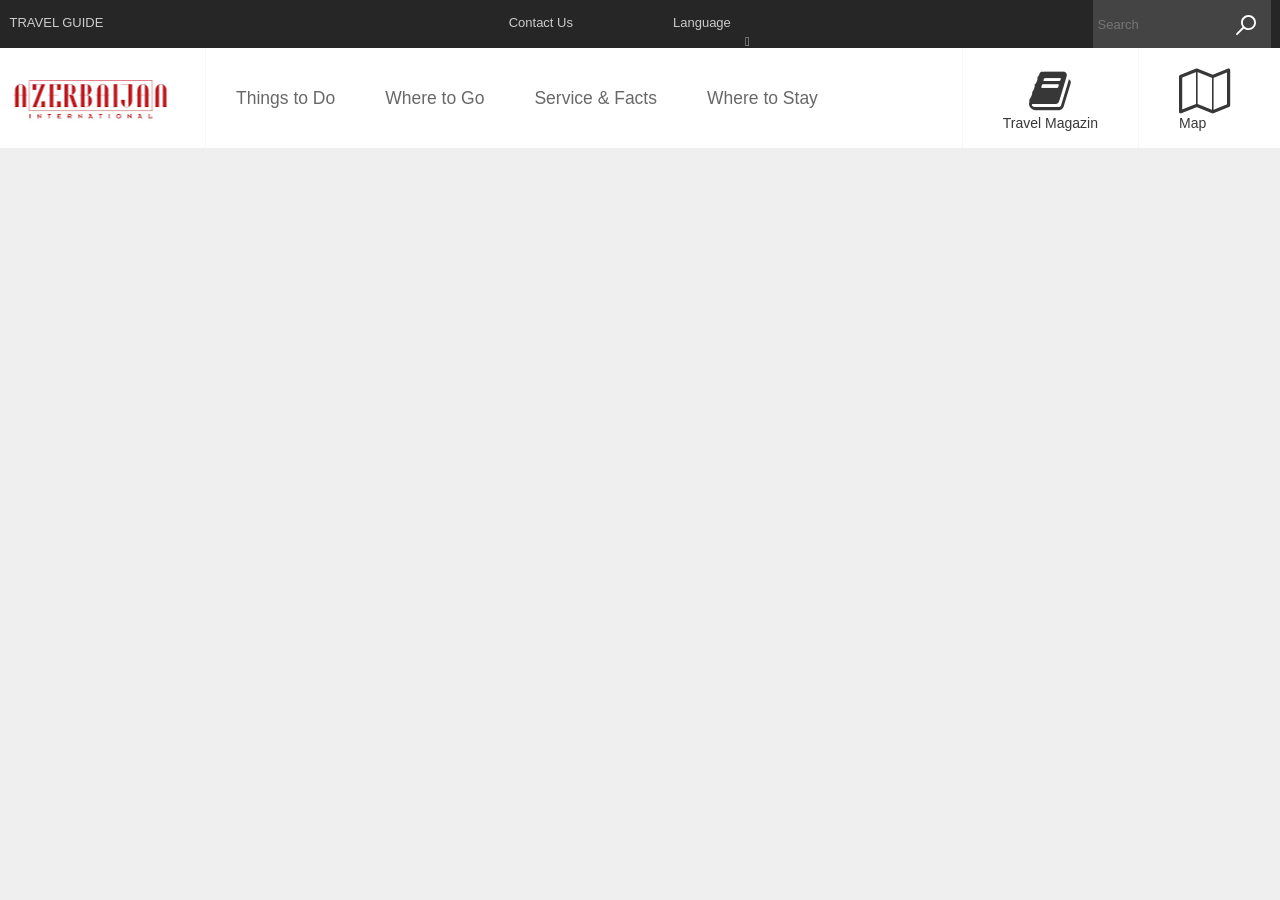
==== den.html @ 55cf8bb5 "first commit" ====
<!DOCTYPE html>
<html>

<head>
    <meta name="viewport" content="width=device-width, initial-scale=1.0">
    <link rel="stylesheet" type="text/css" href="headercss/bootstrap.css">
    <link rel="stylesheet" type="text/css" href="headercss/style.css">
    <link rel="stylesheet" type="text/css" href="headercss/css/font-awesome.css">
    <link rel="stylesheet" href="https://i.icomoon.io/public/temp/38478d7b65/UntitledProject/style.css">

    <link href="https://fonts.googleapis.com/css?family=Open+Sans:300" rel="stylesheet">

    <title></title>
</head>

<body>
    <section id="inner">
        <section class="main ">
            <!--Nav for Mobile-->
            <div class="navUpRes">
                <div class="menuButton">
                    <a class="menuRes" href="">Menu</a>

                    <div class="j"></div>
                    <!--<div class="l"></div>-->
                    <div class="logoR">

                    </div>


                </div>
            </div>
            <div class="navBarLeft">
                <a class="flagg" href=""><img class="flag" src="http://www.austria.info/bundles/websitesaustriainfo/img/flag/UK.gif" alt="lang"> Language
                </a>
                <span class="setting"></span>
                <ul>
                    <li><a href="">Home</a></li>
                    <li><a href="">Things to Do</a></li>
                    <li><a href="">Where to Go</a></li>
                    <li><a href="">Service & Facts</a></li>
                    <li><a href="">Where to Stay</a></li>
                </ul>
                <ul class="travelMap">
                    <li><a href="">Travel Magazine</a>
                        <span><i class="fa fa-book" aria-hidden="true"></i></span>
                    </li>
                    <li><a href="">Map</a>
                        <span><i class="fa fa-map-o" aria-hidden="true"></i></i></span>
                    </li>



                </ul>
                <ul>
                    <li><a href="">Contact Us</a></li>
                </ul>
                <div class="resSearch">
                    <span><img src="img/magnifier.svg" alt=""></span>
                </div>
            </div>
            <!--End-->
            <div class="navUpper">
                <div class="navInnerUp">
                    <div class="flex">
                        <span>TRAVEL GUIDE</span>
                        <ul class="flex guideLi">
                            <li><a href="">Contact Us</a></li>
                            <li>
                                <a href=""><img src="http://www.austria.info/bundles/websitesaustriainfo/img/flag/UK.gif" alt=""></a>
                            </li>
                            <li><a class="languageOpener" href="#">Language</a><span class="icon-ctrl"></span></li>
                        </ul>
                        <div class="navUpperSearch">
                            <form>
                                <input class="upperSearch" type="" name="" value="" placeholder="Search">
                                <span><img src="img/magnifier.svg" alt=""></span>

                                <a href="" class="searchButton">
                                    <p>Search</p>
                                </a>
                            </form>
                        </div>
                    </div>

                </div>
            </div>
            <div class="languageSection">
                <div class=" wrap ">
                    <span>Choose your Language</span>
                    <div class="flex">
                        <div class="col-md-3">
                            <ul>
                                <li>
                                    <a href="#">Türkçe</a>
                                </li>
                                <li>
                                    <a href="#">Pусский</a>
                                </li>
                                <li>
                                    <a href="#">English</a>
                                </li>
                                <li>
                                    <a href="#">Georgian</a>
                                </li>

                            </ul>
                        </div>

                        <div class="col-md-3">
                            <ul>
                                <li>
                                    <a href="#">Türkçe</a>
                                </li>
                                <li>
                                    <a href="#">Pусский</a>
                                </li>
                                <li>
                                    <a href="#">English</a>
                                </li>
                                <li>
                                    <a href="#">Georgian</a>
                                </li>

                            </ul>
                        </div>

                        <div class="col-md-3">
                            <ul>
                                <li>
                                    <a href="#">Türkçe</a>
                                </li>
                                <li>
                                    <a href="#">Pусский</a>
                                </li>
                                <li>
                                    <a href="#">English</a>
                                </li>
                                <li>
                                    <a href="#">Georgian</a>
                                </li>

                            </ul>
                        </div>
                        <div class="col-md-3">
                            <ul>
                                <li>
                                    <a href="#">Türkçe</a>
                                </li>
                                <li>
                                    <a href="#">Pусский</a>
                                </li>
                                <li>
                                    <a href="#">English</a>
                                </li>
                                <li>
                                    <a href="#">Georgian</a>
                                </li>

                            </ul>
                        </div>

                    </div>

                </div>
            </div>
            <div class="nav">
                <div class="navInner ">
                    <div class="flex">
                        <div class="logo"></div>
                        <div class="navRight">
                            <ul class="flex navLi">
                                <li class="dot" data-ng-value="1"><a href="#">Things to Do</a></li>
                                <li class="dot" data-ng-value="2"><a href="#">Where to Go</a></li>
                                <li class="dot" data-ng-value="3"><a href="#">Service & Facts</a></li>
                                <li class="dot" data-ng-value="4"><a href="#">Where to Stay</a></li>
                            </ul>
                            <div class="redLine"></div>
                        </div>
                        <div class="navMap">
                            <ul class="flex navL">
                                <li><a href=""><i class="fa fa-book" aria-hidden="true"></i>
                                    <span>Travel Magazin</span></a>
                                </li>
                                <li><a href=""><i class="fa fa-map-o" aria-hidden="true"></i>
                                <span>Map</span></a>


                                </li>
                            </ul>
                        </div>
                    </div>
                </div>
            </div>
            <div class="navThings k" data-value="1">
                <div class="wrap">
                    <div class="col-md-8">
                        <h4 class="offsetTop">THINGS TO DO</h4>
                        <ul class="thingsDoL">
                            <li>
                                <a href="#">
                                    <div class="thingsDoPic"></div>
                                    <span>Walking and Hiking </span>
                                </a>
                            </li>
                            <li>
                                <a href="#">
                                    <div class="thingsDoPic"></div>
                                    <span>Walking and Hiking </span>

                                </a>
                            </li>
                            <li>
                                <a href="#">
                                    <div class="thingsDoPic"></div>
                                    <span>Walking and Hiking </span>
                                </a>
                            </li>
                            <li>
                                <a href="#">
                                    <div class="thingsDoPic"></div>
                                    <span>Walking and Hiking </span>
                                </a>
                            </li>
                            <li>
                                <a href="#">
                                    <div class="thingsDoPic"></div>
                                    <span>Walking and Hiking </span>
                                </a>
                            </li>
                            <li>
                                <a href="#">
                                    <div class="thingsDoPic"></div>
                                    <span>Walking and Hiking </spanp>
                                </a>
                            </li>
                        </ul>
                    </div>
                    <div class="col-md-4">
                        <h4 class="offsetTop">MORE ACTIVITIES</h4>
                        <ul class="thingsDoR">
                            <li>
                                <a href="#">
                                    <p>Family holidays</p>
                                </a>
                            </li>
                            <li>
                                <a href="#">
                                    <p>Spa and Wellbeing</p>
                                </a>
                            </li>
                            <li>
                                <a href="#">
                                    <p>Food and Drink</p>
                                </a>
                            </li>
                        </ul>
                    </div>
                </div>
            </div>
            <div class="navGo k" data-value="2">
                 <div class="wrap">
                     <div class="col-md-6 flex">
                         <div class="navGoRegion">
                             <h4 class="offsetTop">REGIONS</h4>
                             <ul>
                                 <li><a href=""><p>Walking and Hiking Regions</p></a></li>
                                 <li><a href=""><p>Cycling and Biking Regions</p></a></li>
                                 <li><a href=""><p>Ski and Winter regions</p></a></li>
                                 <li><a href=""><p>Family-Friendly Regions</p></a></li>
                                 <li><a href=""><p>Wine and Culinary regions</p></a></li>
                                 <li><a href=""><p>Spa and Thermal Regions</p></a></li>
                                 <li><a href=""><p>Rivers and Lakes</p></a></li>
                         
                             </ul>
                         </div>
                         <div>
                             <h4 class="offsetTop">MORE ACTIVITIES</h4>
                             <ul class="svgMapLi">
                                 <li><a href="http://google.com/?1=BA" id="list-BA">
                                         <p>Baku</p>
                                     </a></li>
                                 <li><a href="http://google.com/?1=SMI" id="list-SMI">
                                         <p>Samakhi</p>
                                     </a></li>
                                 <li><a href="http://google.com/?1=QBA" id="list-QBA">
                                         <p>Quba</p>
                                     </a></li>
                                 <li><a href="http://google.com/?1=QAB" id="list-QAB">
                                         <p>Qebele</p>
                                     </a></li>
                                     <li><a href="http://google.com/?1=QAB" id="list-SAK">
                                         <p>Shaki</p>
                                     </a></li>
                                 <li><a href="http://google.com/?1=BAL" id="list-BAL">
                                         <p>Balaken</p>
                                     </a></li>
                                      <li><a href="http://google.com/?1=LAN" id="list-LA">
                                         <p>Lenkeran</p>
                                     </a></li>
                                 <li><a href="http://google.com/?1=GYG" id="list-GYG">
                                         <p>Göygöl</p>
                                     </a></li>
                                 <li><a href="http://google.com/?1=GOY" id="list-GOY">
                                         <p>Göyçay</p>
                                     </a></li>
                                     <li><a href="http://google.com/?1=ORD" id="list-ORD">
                                         <p>Ordubad</p>
                                     </a></li>
                             </ul>
                         </div>
                     </div>
                     <div id="map" class="col-md-6">
                         <div><h4 class="offsetTop">MORE ACTIVITIES</h4></div>
    <div class="svgMap">

        <svg xmlns="http://www.w3.org/2000/svg" xmlns:amcharts="http://amcharts.com/ammap" xmlns:xlink="http://www.w3.org/1999/xlink" version="1.1" viewBox="0 0 750 610 ">
            
            
                <a id="AM-GR"  xlink:title="Geġark" xlink:href="http://google.com?q=GR"><path title="Geġark'unik'" class="land" d="M97.34,213.92L96,213.34L94.41,213.98L92.51,216.97L93.21,219.76L96.32,222.69L99.88,222.75L101.34,220.46L101.91,218.36L99.24,215.25z"/></a>
                <a id="AZ-ABS" xlink:title="Abşeron" xlink:href="http://google.com?q=ABS" ><path  title="Abşeron" class="land" d="M613.61,298.81l-1.28,0.67l-0.25,0.12l-0.89,0.72l-1.25,1.21l-0.62,0.9l-0.13,0.48l0.01,1.02l0.13,0.5l0.67,1.31l0.13,0.5l0.01,1.02l-0.12,0.49l-2.24,4.35l-1.83,2.32l-1.11,2.18l-0.13,0.49l-0.09,1.06l0.04,1.63l0.21,1.02l0.67,1.3l0.14,0.5l0.09,1.05l-0.08,1.05l-0.38,0.9l-1.29,1.52l-0.98,1.71l-0.98,1.13l-0.54,0.8l-0.21,1l-0.05,3.27l-0.17,1.04l-2.33,4.51l-2.87,-4.21l-0.74,-0.88l-1.98,-2.04l-0.6,-0.88l-0.14,-0.49l-0.09,-3.79l-0.18,-1.02l-1.09,-2.22l-0.59,-0.81l-2.12,-2.28l-1.36,-2.64l-0.13,-0.5l-0.08,-1.07l0,-3.83l-0.2,-1.02l-0.24,-0.43l-1.28,-1.58l-0.87,-1.68l-0.57,-0.68l-1.12,-0.88l-0.75,-0.3l-1.64,-0.18l-7.27,-0.12l-2.19,-0.15l-0.5,-0.14l-1.3,-0.68l-0.5,-0.14l-1.63,-0.13l-3.92,-0.07l-1.07,-0.16l-0.7,-0.33l-0.55,-0.53l-0.92,-1.55l-1.3,-1.58l-2.05,-4.03l-4.27,-4.45l-0.34,-0.42l-0.69,-1.39l-0.62,-0.87l-2.98,-2.98l-0.74,-0.52l-1.37,-0.69l-1.59,-1.29l-1.35,-0.71l-0.54,-0.47l-0.22,-0.31l-0.31,-0.71l-0.1,-0.52L541,280l-0.56,-4.06l1.17,0.32l1.56,0.59l1.36,0.86l1.21,0.63l2.18,1.62l0.93,0.44l0.39,0.29l0.61,0.76l0.41,0.92l0.58,0.65l0.34,0.12l0.65,-0.27l0.94,-0.92l0.41,-0.61l0.64,-1.32l0.58,-0.69l1.33,-1.28l0.71,-0.56l1.31,-0.61l0.55,-0.44l1.59,-2.68l0.39,-0.94l0.99,-1.25l1.97,-1.9l0.8,-0.63l1.1,-0.46l2.75,-0.13l0.89,-0.21l0.34,-0.17l0.3,-0.23l0.46,-0.6l1.16,-2.06l0.37,-0.95l1.16,-2.05l0.75,-0.85l2.44,-1.28l2.05,-0.4l1.31,-0.62l1.04,-0.15l2.21,-0.03l0.89,-0.21l0.63,-0.41l0.25,-0.28l0.84,-1.43l0.95,-1l0.74,-0.52l1.2,-0.56l2.1,-1.13l0.62,-0.44l0.25,-0.29l1.39,-2.37l0.39,-0.96l0.95,-1.46l1.37,-2.47l2.94,-0.35l2.89,0l1.59,-0.19l1.31,-0.63l0.5,-0.12l4.98,-0.02l0.92,-0.2l1.13,-0.65l1.43,-1.34l0.78,-1.08l0.2,-1.02l0.03,-3.3l0.2,-1.02l0.54,-0.81l1.44,-1.46l0.93,-1.16l0.65,-1.3l0.9,-1.02l1.01,-0.95l1.09,-0.78l0.93,-0.4l0.55,-0.45l0.44,-0.63l1.11,-2.11l0.35,-1.44l0.2,-0.32l0.33,-0.13l0.4,0.06l0.35,0.18l0.69,0.57l8.23,8.39l0.62,0.87l0.39,0.95l0.72,1.28l0.38,0.96l0.75,1.29l0.42,0.82l0.47,0.62l0.3,0.24l0.34,0.19l0.89,0.26l3.35,0.12l1.64,-0.07l0.51,-0.12l1.31,-0.64l0.5,-0.14l1.68,-0.29l1.16,-0.06l1.41,-0.69l0.62,-0.21l2.15,-3.96l0.95,0.34l2.09,0.34l-1.41,2.11l-0.46,2.29l-0.08,2.06l-0.21,0.66l0.42,0.13l0.01,0l0,0l0.8,-0.09l1.31,-0.42l1.29,-0.72l2.25,-1.05l0.5,-0.11l1.02,0.02l0.5,0.13l1.31,0.67l2.04,0.53l3.53,1.84l1.04,0.21l2.74,0.19l0.51,0.14l1.33,0.65l2.1,0.4l0.46,0.18l0.46,0.47l0.16,0.45l0,0.98l-0.16,0.44l-0.05,0.07l-0.24,0.23l-0.63,0.3l-2.1,0.3l-1.33,0.59l-0.51,0.11l-2.15,0.16l-0.5,0.12l-1.31,0.61l-2.03,0.42l-1.31,0.61l-3.15,0.39l-2.25,1.02l-1.27,0.71l-1.76,0.72l-0.38,0.07l-0.38,-0.09l-1.75,-0.81l-1.29,-0.73l-0.5,-0.14l-1.08,-0.12l-5.03,-0.12l-0.01,0l-0.01,0l-1.65,0.07l-0.51,0.12l-1.34,0.61l-1.44,0.35l-0.33,0.19l-3.56,0.66l-1.9,-0.38l-1.55,-0.71l-1.04,-0.09l-0.01,0l-0.01,0l-1.04,0.16l-1.33,0.63l-1.47,0.45l-0.57,0.42l-0.47,0.61l-0.53,0.99l-0.29,1.56l-0.27,0.84l-0.6,0.97l-0.72,0.63l-0.34,0.16l-1.22,0.37l-1.32,0.61l-0.51,0.11h-0.01l-3.3,0.01l-0.24,0.03l-0.33,0l-0.25,0.06l-0.26,0.03l-0.18,0.08l-0.2,0.05l-0.19,0.12l-0.13,0.06l-0.22,0.17l-0.1,0.06l-0.47,0.59l-1.19,2.05l-0.1,0.23l-0.82,1.67l-0.16,0.3l-0.15,1l0.16,1.01l0.65,1.31l0.13,0.5l0.23,3.22l0.13,0.5l0.65,1.3l0.2,1.06l-0.01,15.04l-0.02,0.38l-0.18,0.92l-0.64,1.28l-0.13,0.49l-0.21,2.11l-0.13,0.5l-1.54,2.62l-0.1,0.11L613.61,298.81zM658.03,264.54l-0.38,-2.44l-2.9,-0.31l-3.66,-0.23l-4.27,0.31l-0.38,3.28l-0.69,2.9l-1.37,2.59l-0.92,2.59l-0.08,2.9l2.74,0.84l3.2,-2.59l2.44,-1.83l2.13,1.3l1.68,1.52l2.06,-1.14l0.91,-2.52l1.6,-2.21l-1.22,-2.59L658.03,264.54z"/></a>
                <a id="AZ-AGA" xlink:title="Ağstafa" xlink:href="http://google.com?q=AGA" ><path  title="Ağstafa" class="land" d="M81.79,156.02L81.9,152.58L81.8,151.39L81.66,150.85L81,149.48L80.87,148.97L80.67,144.58L80.54,144.07L79.87,142.75L79.74,142.25L79.67,140.64L79.9,139.62L80.14,139.19L81.41,137.65L81.63,137.24L81.7,136.78L81.64,136.3L81.02,135L80.9,134.5L80.89,133.46L81.01,132.96L81.65,131.67L81.78,131.17L82,129.03L82.13,128.53L82.78,127.23L83.26,125.21L83.9,123.92L84.39,120.78L85.05,119.48L85.18,118.98L85.27,117.91L85.2,116.83L85.07,116.32L83.98,114.03L83.56,113.41L82.84,112.66L82.09,112.13L81.34,111.82L80.25,111.66L76.9,111.59L75.82,111.47L75.32,111.33L74.01,110.66L73.51,110.52L71.37,110.26L70.86,110.12L69.55,109.45L67.52,108.94L66.23,108.22L65.27,107.81L64,107.05L63.04,106.64L60.58,105.23L57.55,102.68L55.09,101.26L51.88,99.68L50.56,98.87L48.59,97.85L47.59,97.2L47.59,97.2L50.7,92.38L52.43,90.9L54.34,88.54L55.2,88.04L58.88,87.3L60.15,86.17L61.11,85.03L62.96,83.71L64.05,83.22L65.15,80.03L66.02,79.05L67.75,79.03L68.77,78.73L69.77,78.8L71.17,77.75L72.14,77.46L73.5,77.7L75.28,78.68L77.19,80.74L80.06,82.84L83.38,84.91L84.38,84.98L85.39,84.85L86.17,84.35L87.24,83.33L89.33,80.78L89.93,80.92L90.97,80.91L92.01,81.07L92.96,81.58L95.17,84.22L95.91,84.93L97.09,85.65L99.64,86.53L104.03,87.61L105.81,88.42L106.44,89.88L106.88,92.5L107.58,93.33L108.33,93.89L109.44,94.38L110.54,94.75L112.93,94.07L115.27,93.86L116.74,94.22L120.28,96.36L121.59,96.8L122.57,96.9L125.34,95.19L126.11,95.24L126.91,96.18L128.93,98.17L129.12,98.71L128.81,99.17L128.13,99.41L126.09,99.47L125.4,99.62L124.82,99.88L124.27,100.64L123.44,101.28L122.8,102.71L122.12,103.72L121.4,103.87L121.01,104.63L120.98,105.23L121.5,106.18L122.89,108.23L126.37,113.13L130.09,115.66L132.96,117.09L134.48,118.25L134.48,118.25L133.37,119.08L130.89,120.39L129.93,120.75L128.65,121.45L127.7,121.81L126.42,122.51L125.46,122.88L122.99,124.17L122.24,124.69L120.26,126.54L119.18,127.76L118.78,128.71L118.48,130.28L117.96,131.3L117.25,132.24L116.64,132.72L115.98,133.08L115.37,133.23L114.98,133.13L113.2,132.29L109.67,130.3L108.04,129.56L107.37,129.33L107.07,129.33L106.82,129.45L106.64,129.66L106.48,130.09L106.41,130.59L106.39,132.27L106.5,133.93L106.63,134.44L107.24,135.72L107.35,137.1L107.75,138.92L109.56,142.48L109.69,142.98L109.79,144.06L109.79,146.29L109.7,147.36L109.57,147.87L108.47,150.08L107.85,150.91L104.75,153.98L103.57,154.97L102.48,155.44L99.81,155.75L98.49,156.35L96.41,156.64L95.7,156.97L95.5,157.23L95.34,157.68L95.14,159.26L94.84,160.1L93.86,161.18L92.43,162.07L91.58,163.21L91.58,163.21L87.63,165.02L86.95,164.96L86.24,164.7L85.74,164.24L85.61,163.24L86.02,158.9L88.57,155.03L88.51,154.35L87.88,154.09L84.76,154.47z"/></a>
                <a id="AZ-AGC" xlink:title="Ağcabədi" xlink:href="http://google.com?q=AGC"><path  title="Ağcabədi" class="land" d="M393.33,311.4L389.71,318.56L389.24,320.55L386.34,326.15L386.14,327.26L386.12,330.83L386.02,331.99L385.88,332.52L385.24,333.8L385.04,334.9L385,338.47L384.91,339.62L384.77,340.16L384.14,341.44L384.01,341.93L383.79,344.02L383.66,344.51L381.47,348.87L381.05,349.47L379.93,350.46L378.84,350.92L377.76,351.03L374.97,351.03L374.06,351.23L372.94,351.88L370.99,353.53L369.9,354L368.12,354.13L363.83,353.99L362.74,354.08L362.3,354.23L361.85,354.67L361.31,356.56L361.13,356.86L360.6,357.36L359.27,358.07L357.69,358.33L356.83,358.58L355.83,359.15L355.29,359.64L355.1,359.93L354.95,360.4L354.84,361.46L354.86,363.1L354.98,364.17L355.42,365.14L356.45,366.43L356.64,366.96L356.53,367.29L356.27,367.59L354.49,368.51L353.61,369.23L353.04,369.93L352.91,370.24L352.86,370.69L353.08,371.36L353.53,371.92L355.22,372.92L356.03,373.77L356.57,374.85L357.45,377.39L357.45,377.39L353.2,377.9L351.44,378.61L350.93,378.72L347.67,378.93L346.58,379.4L344.21,381.32L343.11,381.8L337.05,382.59L337.05,382.59L338.65,379.81L339.11,378.78L339.48,377.6L341.31,374.18L341.47,373.18L341.32,372.17L340.18,370.08L339.48,369.19L337.85,368.27L336.27,366.99L334.48,366.03L332.91,364.75L331.15,363.82L329.83,362.56L329.43,361.92L329.27,361.42L328.79,357.07L328.79,357.07L330.37,355.99L331.19,355.21L331.94,354.14L333.27,352.61L333.65,351.7L333.76,349.55L333.53,347.98L332.38,345.87L331.91,345.26L331.61,345.03L330.9,344.69L329.83,344.52L327.59,344.47L326.51,344.54L325.56,344.86L320.24,347.41L318.2,347.84L316.91,348.38L316.44,348.4L315.38,347.98L314.14,347.07L313.43,346.69L312.52,346.43L310.4,346.09L309.08,345.44L307.54,345.04L306.44,344.51L305.25,343.5L304.07,342.2L303.8,341.72L303.59,340.69L303.66,339.1L303.8,338.61L304.2,338L305.44,336.86L306.89,336.2L307.81,335.58L308.6,334.79L308.99,334.18L309.13,333.66L309.22,332.53L309.18,326.09L309.33,324.97L309.65,324.29L310.19,323.78L310.89,323.49L311.97,323.38L314.78,323.39L315.68,323.18L316.33,322.78L316.59,322.5L317.73,320.56L317.9,320.13L317.92,319.67L317.83,319.33L317.44,318.72L317.15,318.49L316.44,318.15L314.5,317.6L313.48,316.98L312.93,316.46L312.59,315.68L312.55,315.17L312.74,314.2L313.17,313.64L314.15,312.98L315.79,312.29L317.09,311.62L318.05,311.26L320.53,309.99L321.27,309.48L322.21,308.49L322.91,307.07L323.56,306.16L326.13,303.31L326.13,303.31L325.25,301.76L325.08,301.28L325.04,300.83L325.16,300.47L325.67,299.9L326.01,299.73L326.63,299.68L327.23,299.95L327.72,300.5L329.52,303.82L330.27,304.71L332.71,306.12L333.95,306.29L334.76,306.16L337.59,304.67L340.13,302.49L341.84,301.67L345.51,298.41L349.45,296.4L350.24,295.85L352.4,293.97L353.74,293.36L354.29,293.02L355.43,291.96L357.86,289.42L357.86,289.42L357.19,294.72L357.13,298.04L357.23,299.65L357.37,300.14L357.65,300.61L359.63,302.76L360.26,303.68L360.73,305.71L361.37,307.03L361.85,308.45L362.31,308.9L363.27,309.13L364.33,309.04L365.43,308.56L367.04,307.48L367.78,307.2L371.04,306.99L371.55,306.88L372.86,306.27L373.36,306.16L376.62,306L377.13,305.89L378.42,305.32L378.9,305.26L379.38,305.34L380.67,305.98L382.74,306.51L383.75,306.94L384.36,307.01L384.78,306.68L384.93,306.26L385.12,304.7L385.24,304.18L385.56,303.52L386.22,302.61L386.76,302.31L387.08,302.31L387.77,302.53L389.76,303.41L390.76,304.06L391.3,304.59L391.68,305.36L391.97,306.36L392.64,307.71z"/></a>
                <a id="AZ-AGS" xlink:title="Ağdaş" xlink:href="http://google.com?q=AGS"><path  title="Ağdaş" class="land" d="M373.37,241.89L369.92,240.52L367.62,239.34L367.23,239.24L366.85,239.32L365.09,240.05L363.78,240.71L362.74,240.87L361.09,240.9L360.12,241.11L359.67,241.55L359.5,241.99L359.16,244.04L358.52,245.33L358.4,245.83L358.31,246.9L358.27,250.74L358.06,251.76L357.4,253.04L357.26,253.54L357.17,254.6L357.24,255.66L357.58,256.61L358.52,258.27L358.99,258.89L359.62,259.36L363.28,261.45L364.42,262.58L364.83,263.28L364.98,263.85L365,265.2L365,265.2L362.92,269.63L362.56,270.59L361.85,271.84L361.55,273.48L361.2,274.26L360.23,275.33L352.26,282.96L352.26,282.96L349.97,281.81L348.82,281.51L347.18,281.28L346.73,281.1L346.28,280.63L346.12,280.18L345.79,278.11L344.67,275.99L344.2,275.38L343.58,274.9L341.89,273.97L340.47,273.43L339.77,273.03L339.41,272.32L339.33,270.73L339.44,269.65L340.06,267.83L339.93,267.3L339.72,267.12L339.3,266.96L337.15,266.76L336.22,266.53L335.09,265.84L334.14,264.81L333.06,262.69L332.74,261.74L332.62,256.81L332.52,256.3L332.19,255.6L331.67,255.05L329.51,253.79L328.56,253.06L328.07,252.45L326.77,250.41L326.4,250.21L324.96,249.8L324.48,249.52L323.59,248.78L322.36,247.51L321.75,246.58L321.6,246.08L321.35,243.93L320.97,242.86L318.74,238.66L318.74,238.66L319.18,238.33L321.2,237.65L321.97,237.25L323.62,235.84L324.68,234.52L325.09,233.59L325.82,232.34L326.21,231.4L326.9,230.13L327.04,229.64L327.13,228.57L327.03,226.4L326.9,225.9L325.09,222.36L324.96,221.86L324.85,220.24L324.9,216.94L325.1,215.92L325.75,214.63L325.88,214.13L326.1,212.01L326.23,211.52L328,208.05L328.13,207.55L328.35,205.43L328.48,204.93L329.12,203.65L329.25,203.15L329.49,200.42L330.62,196.17L330.62,196.17L333.72,197.08L338.26,197.32L339.3,197.53L344.62,200.36L345.57,200.72L346.62,200.79L347.58,200.57L348.07,200.13L348.76,199.08L349.47,198.77L349.95,198.77L350.43,198.87L351.74,199.54L353.78,200.07L355.09,200.75L357,201.33L358.55,202.28L358.98,202.49L359.47,202.59L360.31,202.47L365.34,200.94L365.34,200.94L365.55,202.73L365.97,204.51L366.12,205.74L366.1,215.57L366.21,216.69L366.36,217.17L366.78,217.74L367.74,218.45L369.38,219.22L372.21,220.76L373.08,221.49L373.67,222.12L373.67,222.12L375.9,225.31L377.64,227.27L377.89,227.64L378,228.01L377.89,228.38L377.63,228.74L375.5,230.93L374.12,233.53L373.94,234.42L373.85,237.32z"/></a>
                <a id="AZ-AGM" xlink:title="Ağdam" xlink:href="http://google.com?q=AGM"><path  title="Ağdam" class="land" d="M326.13,303.31L323.56,306.16L322.91,307.07L322.21,308.49L321.27,309.48L320.53,309.99L318.05,311.26L317.09,311.62L315.79,312.29L314.15,312.98L313.17,313.64L312.74,314.2L312.55,315.17L312.59,315.68L312.93,316.46L313.48,316.98L314.5,317.6L316.44,318.15L317.15,318.49L317.44,318.72L317.83,319.33L317.92,319.67L317.9,320.13L317.73,320.56L316.59,322.5L316.33,322.78L315.68,323.18L314.78,323.39L311.97,323.38L310.89,323.49L310.19,323.78L309.65,324.29L309.33,324.97L309.18,326.09L309.22,332.53L309.13,333.66L308.99,334.18L308.6,334.79L307.81,335.58L306.89,336.2L305.44,336.86L304.2,338L303.8,338.61L303.66,339.1L303.59,340.69L303.8,341.72L304.07,342.2L305.25,343.5L306.44,344.51L307.54,345.04L309.08,345.44L310.4,346.09L312.52,346.43L313.43,346.69L314.14,347.07L315.38,347.98L316.44,348.4L316.91,348.38L318.2,347.84L320.24,347.41L325.56,344.86L326.51,344.54L327.59,344.47L329.83,344.52L330.9,344.69L331.61,345.03L331.91,345.26L332.38,345.87L333.53,347.98L333.76,349.55L333.65,351.7L333.27,352.61L331.94,354.14L331.19,355.21L330.37,355.99L328.79,357.07L328.79,357.07L327.61,356.57L326.49,356.31L324.26,356.41L320.88,356.38L319.86,356.58L319.27,356.98L318.55,357.95L318.15,358.64L316.98,361.21L316.55,361.91L316.08,362.18L314.75,361.71L312.67,360.73L309.31,359.71L306.88,358.45L305.91,358.06L303.11,356.45L299.65,353.26L298.56,352.73L297.48,352.59L296.41,352.64L295.9,352.76L294.58,353.38L294.07,353.49L291.37,353.64L290.65,353.96L290.28,354.65L290,356.18L289.61,357.45L289.11,360.61L287.22,362.85L282.62,364.4L276.42,367.65L276.42,367.65L277.55,365.33L278.75,361.92L279.2,361.02L280.65,359.27L281.96,357.24L283.93,355.16L284.44,354.42L284.91,352.43L285.59,351.16L285.72,350.66L285.79,349.06L285.73,348.53L285.42,347.7L284.58,346.73L283.92,346.25L283.58,346.17L283.23,346.25L281.8,347.09L281.31,347.18L280.82,347.14L279.16,346.59L277.04,345.39L276.43,344.92L276.01,344.28L275.78,343.4L275.73,340.12L275.54,339.1L274.99,338.28L272.88,336L272.21,334.64L271.71,333.9L270.38,332.49L269.57,331.83L268.86,331.44L267.94,331.2L266.32,331.21L265.81,331.33L262.28,333.08L261.78,333.19L260.73,333.17L259.78,332.82L257.66,331.64L257.02,330.97L255.96,329.4L255.96,329.4L256.84,328.09L257.43,327.77L260.69,327.66L262.12,327.24L264.37,326.85L264.37,326.85L265.28,323.8L265.58,322.16L265.46,321.38L264.81,320.07L264.68,319.57L264.61,318.52L264.82,317.54L265.01,317.24L265.55,316.75L266.56,316.17L267.89,315.68L268.9,315.15L269.53,314.7L269.97,314.16L270.45,312.74L271.1,311.46L271.22,310.96L271.34,306.05L271.45,305.54L271.77,304.85L272,304.55L272.61,304.1L274.71,303.07L275.2,303.02L275.68,303.11L276.98,303.75L277.48,303.9L278.56,304.02L279.63,303.97L280.13,303.86L281.45,303.25L283.38,302.77L284.51,302.12L286.11,300.63L286.68,299.74L286.75,299.27L286.68,298.79L286.04,297.48L285.82,296.44L285.82,295.39L285.91,294.93L286.11,294.58L286.46,294.4L286.92,294.34L287.9,294.53L288.8,295.15L290.9,297.08L291.61,297.47L292.5,297.65L293.02,297.6L293.73,297.32L294.3,296.87L295.05,295.89L295.43,295.71L296.39,295.68L296.88,295.81L297.36,296.09L298.22,296.86L298.97,297.94L299.16,298.98L299.2,301.18L299.4,302.21L300.11,303.23L300.89,303.91L301.99,304.42L303.06,304.49L303.59,304.39L305.03,303.79L305.55,303.7L307.29,303.81L307.29,303.81L311.22,302.7L312.55,302.56L314.22,302.59L315.3,302.71L315.8,302.86L317.12,303.52L318.7,303.79L320.97,303.77z"/></a>
                <a id="AZ-AGU" xlink:title="Ağsu" xlink:href="http://google.com?q=AGU"><path  title="Ağsu" class="land" d="M486.19,284.58L483.29,283.11L482.33,282.34L481.52,281.48L481.11,280.85L480.03,278.6L479.59,276.56L478.47,274.45L478,273.84L477.36,273.41L476.46,273.16L473.67,273.05L472.59,272.89L471.88,272.57L471.57,272.33L471.1,271.72L470.18,270.05L470,269.62L469.94,269.15L470.01,268.67L470.63,267.4L470.76,266.91L471.01,264.79L471.15,264.3L471.81,263.01L471.93,262.52L471.94,261.5L471.82,261L470.59,258.39L469.71,257.1L469.14,256.67L468.65,256.51L467.54,256.39L460.97,256.25L459.79,256.28L458.84,256.48L457.72,257.13L455.76,258.99L454.66,260.21L453.92,261.46L453.45,262.06L452.81,262.46L451.94,262.63L451.42,262.56L450.67,262.27L449.92,261.74L449.21,260.97L448.84,260.32L448.5,258.25L448.35,257.82L447.94,257.48L447.32,257.53L445.36,258.33L444.07,258.97L443.58,259.04L443.1,258.97L440.83,257.91L439.21,256.83L438.79,256.25L438.56,255.25L438.53,253.6L438.65,251.98L438.78,251.48L439.44,250.2L439.92,248.2L440.59,246.92L442.36,240.69L442.36,240.69L443.25,241.72L444.15,242.39L444.67,242.48L445.05,242.43L445.78,242.12L446.19,241.82L446.91,241.11L447.29,240.49L447.48,239.45L447.58,236.72L447.71,236.23L448.27,235.4L454.4,229.5L455.53,228.86L457.82,228.29L459.12,227.47L459.54,226.91L460.06,224.49L460.48,223.86L460.76,223.62L463.19,222.3L464.15,221.95L467.66,220.2L468.62,219.84L471.08,218.55L472.87,217.24L474.61,216.38L476.17,215.13L477.95,214.24L480.64,211.91L482.01,211.28L483.09,210.5L483.72,209.84L484.13,209.24L484.53,208.3L485.22,207.03L485.66,205.01L486.32,203.73L486.77,201.71L487.44,200.42L487.9,198.33L488.72,196.54L488.97,195.31L488.97,195.31L490.58,197.88L490.78,198.39L491.06,200.01L491.42,200.91L492.32,201.98L493.7,203.28L494.44,203.79L495.37,204.23L495.92,204.7L496.14,205.01L496.46,205.73L496.84,207.27L497.51,208.58L497.63,209.08L497.63,210.12L497.49,210.61L497.25,211.03L495.65,212.96L494.58,215.14L494.52,215.61L494.6,216.09L495.21,217.37L495.28,217.84L495.21,218.31L495,218.72L493.72,220.24L493.04,221.58L492.42,222.41L486.96,227.71L485.86,228.88L484.5,231.49L484.43,231.97L484.5,232.44L484.69,232.87L485.58,234.67L487.15,236.67L488.01,238.37L488.95,239.4L489.7,239.93L490.44,240.25L491.99,240.65L493.29,241.34L493.8,241.47L495.43,241.6L502.13,241.71L503.77,241.89L504.86,242.42L506.3,243.58L507.99,244.49L509.78,245.88L512.3,247.23L513.76,247.6L514.1,247.8L514.24,248.14L514.09,248.86L513.49,249.84L512.98,250.44L512.35,250.92L511.33,251.53L509.78,252.25L507.85,253.55L505.38,254.84L504.43,255.2L503.15,255.89L502.19,256.24L499.72,257.52L498.56,258.36L497.22,259.69L496.74,260.42L496.54,261.44L496.56,266.41L496.47,267.47L496.33,267.96L495.75,268.8L493.54,271.14L490.63,275.45L490.63,275.45L489.69,275.88L489.17,276.37L488.96,276.7L488.57,278.81L487.77,280.57z"/></a>
                <a id="AZ-AST" xlink:title="Astara" xlink:href="http://google.com?q=AST"><path  title="Astara" class="land" d="M547.98,569.81L548.25,576.37L548.38,585.38L548.25,601.08L546.47,601.62L541.15,602.58L538.15,604.76L536.23,606.81L532.96,607.77L527.63,608.18L525.58,610.63L523.13,612L518.35,611.45L516.3,609.41L512.34,608.18L507.02,604.35L507.41,600.27L506.56,598.25L505.88,596.05L505.4,594.84L503.93,592.33L502.91,591.14L501.05,589.3L500.32,588.41L500.32,588.41L501.32,587.55L502.79,585.13L502.97,584.12L503.02,581.98L503.22,580.99L503.6,580.39L504.56,579.47L505.3,579L506.64,578.41L508.43,577.14L510.91,575.91L511.41,575.81L512.46,575.84L512.96,575.98L514.25,576.59L515.09,576.59L515.79,576.29L518.04,574.71L520.29,573.74L520.29,573.74L523.58,574.83L527.55,575.02L529.18,574.95L529.68,574.84L535.44,572.16L537.48,571.75L538.79,571.16L540.83,570.74L542.14,570.14L542.64,570.02L542.64,570.02L543.59,569.97L543.74,569.81L547.16,569L547.16,569z"/></a>
                <a id="AZ-BA" xlink:title="Bakı"  xlink:href="http://google.com?q=BA"><path  title="Bakı" class="land" d="M773.48,277.97l-0.32,0.84l-0.99,-0.45l-1.07,-0.02l-2.16,0.59l-0.92,0.51l-1.68,2.7l-0.78,0.76l-0.98,0.35l-0.48,-0.4l1.49,-1.57l1.1,-1.6l-0.3,-0.58l0.05,-2.26l-0.45,-0.76l-1.75,-0.8l-0.14,-0.25l0.82,-0.68l-0.69,-1.1l-0.88,0.08l-0.8,-1.19l0.3,-0.25l1.42,0.49l1.62,2.21l1.45,1.01l0.25,1.1l0.36,0.35l0.51,-0.79l0,-0.79l-0.69,-3.28l1.15,0.46l1.1,0.98l0.44,-0.08l-0.16,-0.41l0.28,-0.49l2.73,2.99L773.48,277.97zM741.25,290.17l-0.24,2.63l0.14,4.17l-0.76,1.87l-0.45,-5.07l-0.46,-1.94l-0.91,-1.79l-0.22,-1.49l0.31,-1.68l-0.82,-3.64l-0.69,-1.13l-2.94,-3.44l-1.12,-0.3l-1.61,-1.45l-2.29,-0.48l-0.45,-0.32l-0.08,-0.4l-6.51,-3.44l-2.12,-0.7l-1.92,-0.25l-1.85,0.35l-0.98,-0.13l-2.37,-1.44l-3.83,-1.05l-2.56,-0.22l-1.83,0.59l-1.11,0.93l-0.9,2.1l-1.29,-0.23l-0.41,0.2l-0.86,-0.55l-1.01,-0.21l-1.64,0.14l-2.15,0.57l-0.81,0.64l-0.84,1.47l-0.93,0.71l-1,0.07l-2.45,-0.96l-0.95,-0.04l-2.59,0.65l-0.46,-2.06l-0.91,-1.43l-1.18,-1.05l-1.26,-0.54l-1.07,-0.92l-2.5,-0.45l-2.39,0.12l-1.37,-0.2l-1.18,0.38l-0.52,-0.36l-1.29,0.69l-0.89,0.16l-0.77,0.65l-0.39,0.88l0.07,1.08l0.44,0.87l0.26,0.22l0.82,-0.33l0.57,0.29l0.08,0.4l-0.4,0.48l-0.57,0.15l-0.03,2.26l-0.99,3.29l-0.66,0.78l-0.83,0.45l-1.58,-0.05l-1.11,-0.45l-2.9,0.55l-2.94,1.1l-1.5,0.94l-2.09,1.81l-1.26,0.45l-2.1,-0.45l-1.31,0.05l-1.46,0.43l-1.07,0.98l-1.29,2.15l-2.62,1.09l-1.27,1.04l-0.29,1.12l0.91,0.04l-0.15,0.38l-0.83,0.45l-0.71,0.02l-0.2,-1.47l-0.4,-0.09l-1.16,1.3l-4.33,1.79l-2.23,2.11l-2.12,0.86l-2.62,0.62l-0.96,0.6l-3.08,3.39l-2.46,0.59l-0.76,0.65l-0.28,0.53l-0.45,3.21l0.44,3.35l2.06,2.93l0.04,0.48l-1.64,0.26l-0.85,0.8l-1.55,-0.36l-1.28,1.24l-1.21,0.26l-0.97,1.27l-1.58,0.98l-0.47,1.46l0.28,1.92l0.84,2.79l1.42,2.95l1.09,1.63l3.01,3.31l2.04,3.27l-0.37,0.95l-2.91,2.36l-0.97,0.3l-1.42,1.1l-1.17,0.39l-0.87,0.97l-0.61,1.87l-0.25,2.13l1.3,6.63l1.1,2.75l0.75,0.91l0.66,1.44l-1.24,1.65l-1.52,0.32l-1.14,1.25l-0.56,3.63l-0.8,1.87l-1.47,1.77l-0.4,1.11l-0.12,2.43l0.4,3l1.59,5.95l0.94,1.5l1.35,3.25l-1.65,0.95l-1.55,0.36l-2.27,1.32l-1.79,1.7l-0.74,1.08l-0.59,-1.31l-0.14,-0.57l-0.2,-5.32l-0.14,-0.54l-0.63,-1.3l-0.14,-0.56l-0.1,-1.19l0.06,-11.17l0.27,-1.24l1.3,-1.98l-0.42,-4.98l-0.15,-3.27l-0.38,-0.92l-1.29,-1.56l-0.95,-1.75l-1.57,-1.97l-1.09,-2.22l-0.44,-3.12l-0.68,-1.33l-0.41,-1.61l-0.4,-0.81l-0.8,-0.62l2.33,-4.51l0.17,-1.04l0.05,-3.27l0.21,-1l0.54,-0.8l0.98,-1.13l0.98,-1.71l1.29,-1.52l0.38,-0.9l0.08,-1.05l-0.09,-1.05l-0.14,-0.5l-0.67,-1.3l-0.21,-1.02l-0.04,-1.63l0.09,-1.06l0.13,-0.49l1.11,-2.18l1.83,-2.32l2.23,-4.35l0.12,-0.49l-0.01,-1.02l-0.13,-0.5l-0.67,-1.31l-0.13,-0.5l-0.01,-1.02l0.13,-0.48l0.62,-0.9l1.25,-1.21l0.89,-0.72l0.24,-0.12l1.15,-0.56l0.13,-0.11l0.17,-0.09l0.17,-0.18l0.07,-0.06l0.03,-0.06l0.22,-0.24l1.33,-2.38l0.13,-0.5l0.21,-2.11l0.13,-0.49l0.64,-1.28l0.13,-0.51l0.03,-0.41l0.02,-0.13v-0.25l0.05,-0.86l-0.03,-14.18l-0.2,-1.06l-0.65,-1.3l-0.13,-0.5l-0.22,-3.22l-0.13,-0.5l-0.65,-1.31l-0.16,-1.01l0.15,-1l0.15,-0.3l0.52,-0.97l0.3,-0.71l0.11,-0.23l1.18,-2.05l0.47,-0.59l0.08,-0.06l0.35,-0.22l0.39,-0.17l0.44,-0.11l0.57,-0.06l3.54,-0.04h0.02l0.51,-0.11l1.32,-0.61l0.99,-0.27l0.21,-0.1l0.25,-0.07l0.1,-0.08l0.22,-0.1l0.51,-0.52l0.6,-0.97l0.27,-0.84l0.29,-1.56l0.53,-0.99l0.47,-0.61l0.57,-0.42l1.47,-0.45l1.33,-0.63l1.04,-0.16l1.03,0.09l1.55,0.71l1.91,0.38l0.01,0l0.01,0l3.56,-0.66l0.33,-0.19l1.44,-0.35l1.34,-0.61l0.51,-0.12l1.64,-0.06l5.02,0.12l1.08,0.12l0.5,0.14l1.29,0.73l1.75,0.81l0.39,0.09l0.01,0l0.01,0l0.39,-0.07l1.76,-0.72l1.27,-0.71l2.25,-1.02l3.15,-0.39l1.31,-0.61l2.03,-0.42l1.31,-0.61l0.5,-0.12l2.15,-0.16l0.51,-0.11l1.33,-0.59l2.1,-0.3l0.46,-0.16l0.15,-0.15l0.1,-0.05l0.15,-0.19l0.07,-0.07l0.16,-0.44l0,-0.98l-0.16,-0.45l-0.46,-0.47l-0.46,-0.18l-2.1,-0.4l-1.33,-0.65l-0.51,-0.14l-2.74,-0.19l-1.04,-0.21l-3.53,-1.84l-2.04,-0.53l-1.31,-0.67l-0.5,-0.13l-1.04,-0.02l0,0l-0.01,0l-0.5,0.11l-2.25,1.05L657,240.5l-1.31,0.42l-0.79,0.09l-0.41,-0.13l0.21,-0.66l0.08,-2.06l0.46,-2.29l1.41,-2.11l0.46,0.07l3.9,-0.55l1.34,0.15l2.23,1.38l2.38,0.52l8.26,-1.25l7.29,-1.61l3.63,-1.56l1.91,-0.47l1.71,0.03l1.92,1.32l1.54,0.17l4.99,-1.16l1.23,0.03l1.21,-0.63l0.32,0.92l-0.94,1.67l0.32,0.86l2.87,3.08l0.56,2.28l0.64,0.89l1.47,0.96l0.76,1.26l0.95,0.52l3.7,0.44l0.69,0.7l1.69,0.27l1.91,1.32l0.88,-0.52l0.59,0.01l0.86,0.55l1.28,-0.05l0.69,0.3l0.58,0.65l0.93,-0.2l1.55,2.68l0.06,1.08l1.28,1.27l0.29,1.14l1.28,0.83l0.36,1.7l0.8,0.35l0.73,-0.65l1,2.99l1,1.2l4.98,2.91l1.48,1.21l0.4,2.14l1.05,2.48l1.62,2.73l0.3,1.1l-0.14,3.76l0.22,2.36l-0.76,3.98l0.9,3.57l-0.21,1.45l0.76,1.26l0.17,2.08L741.25,290.17zM660.16,269.49l-1.22,-2.59l-0.92,-2.36l-0.38,-2.44l-2.9,-0.31l-3.66,-0.23l-4.27,0.31l-0.38,3.28l-0.69,2.9l-1.37,2.59l-0.92,2.59l-0.08,2.9l2.74,0.84l3.2,-2.59l2.44,-1.83l2.13,1.3l1.68,1.52l2.06,-1.14l0.91,-2.52L660.16,269.49zM646.54,332.53h-2.98l0.36,3.48l-0.67,1.12l0.37,0.58l2.02,-0.72l1.25,-0.07l0.42,-0.36l0.21,-0.83l-0.95,-1.99L646.54,332.53zM734.48,252.51l0.79,2.3l0.74,1.06l0.02,1.15l1.11,0.5l1.15,1.73l-1.16,0.49l0.13,0.37l0.87,0.08l0.7,2.37l0.47,3.14l0.43,0.08l-0.2,-3.47l0.72,-1.8l0.61,-0.58l-0.02,-0.68l-0.56,-1.76l-0.71,0.01l-0.64,-0.81l-0.31,-1.9l-0.42,-0.59l0.65,-1.49l-0.96,-2.95l-0.62,-0.57l-0.83,0l-0.84,-0.9l-0.62,0.41l-0.3,0.65l-0.57,0.19l-0.86,0.76l-0.86,-0.2l-0.16,0.42l0.55,0.92L734.48,252.51z"/></a>
                <a id="AZ-BAB" xlink:title="Babək" xlink:href="http://google.com?q=BAB"><path title="Babək" class="land" d="M93.79,417.61L93.47,419.89L91.68,420.66L88.86,424.24L85.02,427.06L81.95,429.11L82.71,432.18L85.53,432.95L87.32,432.95L88.86,435L89.37,438.84L91.42,442.17L94.24,442.17L99.36,442.68L100.64,443.96L103.2,447.03L107.04,449.85L105.76,453.43L106.79,454.97L106.79,454.97L109.6,454.97L109.6,454.97L109.86,457.79L109.09,460.09L106.02,462.14L106.02,465.98L105.51,468.54L101.41,469.06L98.85,469.82L98.85,472.64L101.66,475.2L104.23,476.99L104.99,479.3L104.74,482.63L102.43,484.68L101.15,489.03L103.71,492.1L107.04,494.41L108.07,497.74L107.81,500.81L106.02,503.11L106.27,506.7L106.27,509.03L106.27,509.03L104.32,510.15L103.65,510.3L102.5,510.1L99.14,508.09L96.87,507.2L93.18,506.24L91.49,505.39L90.27,504.49L89.25,503.37L88.88,501.95L90.77,498.07L90.78,496.21L91.05,495.02L90.62,494.56L88.49,494.5L85.47,492.62L84.67,491.71L84.33,489.9L84.67,488.12L83.87,486.14L79.74,480.65L79.6,478.53L79,476.35L77.61,475.49L74.89,475.97L73.64,474.16L74.68,473.21L75.87,471.02L75.4,469.95L74.24,469.72L72.6,470.43L70.62,472.01L65.14,470.28L61.77,468.96L59.18,468.98L58.39,468.07L58.08,467.05L56.69,465.58L55.79,466.01L55.59,467.65L53.41,467.92L52.9,462.91L47.03,451.08L47.03,451.08L50.7,450.62L52.75,452.67L55.83,451.13L57.87,450.62L59.41,451.64L62.23,449.08L65.04,446.78L66.32,442.42L68.63,438.07L70.42,434.23L71.45,430.9L71.45,425.52L70.93,421.68L74.01,419.89L74.52,416.05L77.16,409.07L77.16,409.07L77.95,409.37L82.12,410.34L85.94,412.42L88.84,412.33L90.02,413.46L91.48,416.88L91.96,417.38L92.85,417.55z"/></a>
                <a id="AZ-BAL" xlink:title="Balakən" xlink:href="http://google.com?q=BAL"><path  title="Balakən" class="land" d="M218.98,0.33l0.98,0.72l0.73,1.22l1.54,0.94l2.05,0.38l1.91,0.22l4.73,-0.17l1.84,0.61l1.47,0.67l0.84,1.05l0.1,1.3l0.04,7.21l0.48,1.07l1,1.22l1.18,0.86l2.09,0.21l1.03,-0.4l1.65,-0.74l2.09,-1.48l4.55,-2.06l1.88,-0.28l3.14,1.16l1,0.17l0.99,-0.48l0.36,-0.79l0.1,-1.21l0.32,-0.83l0,0l0.93,1.25l0.28,0.74l0.03,0.41l-0.15,1.98l-0.1,4.51l-0.13,0.51l-1.09,2.23l-0.97,1.22l-4.89,4.75l-0.74,0.5l-1.36,0.65l-2.68,2.36l-1.78,0.91l-2.69,2.36l-1.75,0.87l-1.33,1.23l-0.42,0.61l-1.08,2.24l-0.13,0.51l-0.19,2.16l-0.13,0.51l-0.65,1.3l-0.46,2.05l-0.68,1.29l-0.54,1.3l-0.62,1l-0.5,0.6l-0.61,0.49l-1.01,0.62l-1.88,0.95l-1.45,1.11l-1.32,0.63l-1.82,1.34l-0.71,0.36l-0.91,0.2l-3.89,-0.03l-1.01,0.2l-0.57,0.42l-1.04,1.29l-1,0.93l-1.69,0.86l-1.79,1.34l-2.47,1.27l-0.48,0.06l-0.48,-0.08l-0.43,-0.2l-0.87,-0.51l-1.02,-0.44l-2.88,-1.66l0,0l-0.32,-1.92l0.58,-1.5l-1.03,-2.05l-3.9,-1.69l0.08,-0.26l-2.29,-0.34l-3.75,3.75l-2.41,-2.95l-0.27,-8.3l-1.88,-5.62l-1.88,-9.64l3.48,-4.55l5.89,-2.14l6.62,-1.38l5.76,-5.18l2.87,-1.95l2.07,-1.05l2.16,-2.22l0.77,-1.06l1.42,-2.9l0.66,-2.16L218.98,0.33z"/></a>
                <a id="AZ-BAR" xlink:title="Bərdə" xlink:href="http://google.com?q=BAR"><path  title="Bərdə" class="land" d="M307.29,303.81L306.99,301.2L306.78,300.44L306.1,299.07L305.96,298.52L305.87,297.36L305.89,285.52L306,284.37L306.15,283.83L306.8,282.54L306.91,282.05L306.94,281.54L306.74,280.68L306.32,280.06L305.69,279.63L304.79,279.38L302.02,279.11L301.27,278.81L300.52,278.3L299.81,277.57L299.39,276.95L297.74,273.41L296.87,272.08L296,271.3L293.96,269.99L293.75,269.61L293.36,268.2L292.73,266.88L292.6,266.37L292.36,263.53L291.83,260.87L291.83,260.87L294.25,257.72L295.45,256.32L296.21,254.67L297.59,252.21L300.33,248.41L302.44,248.1L304.46,248.47L305.8,249.33L307.06,250.61L308.16,251.55L309.25,251.9L312.11,250.08L314.7,248.11L315.86,247.02L316.62,245.79L316.99,244.9L317.5,243.19L318.74,238.66L318.74,238.66L320.97,242.86L321.35,243.93L321.6,246.08L321.75,246.58L322.36,247.51L323.59,248.78L324.48,249.52L324.96,249.8L326.4,250.21L326.77,250.41L328.07,252.45L328.56,253.06L329.51,253.79L331.67,255.05L332.19,255.6L332.52,256.3L332.62,256.81L332.74,261.74L333.06,262.69L334.14,264.81L335.09,265.84L336.22,266.53L337.15,266.76L339.3,266.96L339.72,267.12L339.93,267.3L340.06,267.83L339.44,269.65L339.33,270.73L339.41,272.32L339.77,273.03L340.47,273.43L341.89,273.97L343.58,274.9L344.2,275.38L344.67,275.99L345.79,278.11L346.12,280.18L346.28,280.63L346.73,281.1L347.18,281.28L348.82,281.51L349.97,281.81L352.26,282.96L352.26,282.96L350.67,285.85L350.6,286.36L350.67,286.85L351.04,287.47L351.76,288.15L352.18,288.38L352.67,288.48L354.96,288.15L357.18,288.26L357.64,288.39L357.94,288.64L358,289.03L357.86,289.42L357.86,289.42L355.43,291.96L354.29,293.02L353.74,293.36L352.4,293.97L350.24,295.85L349.45,296.4L345.51,298.41L341.84,301.67L340.13,302.49L337.59,304.67L334.76,306.16L333.95,306.29L332.71,306.12L330.27,304.71L329.52,303.82L327.72,300.5L327.23,299.95L326.63,299.68L326.01,299.73L325.67,299.9L325.16,300.47L325.04,300.83L325.08,301.28L325.25,301.76L326.13,303.31L326.13,303.31L320.97,303.77L318.7,303.79L317.12,303.52L315.8,302.86L315.3,302.71L314.22,302.59L312.55,302.56L311.22,302.7z"/></a>
                <a id="AZ-BEY" xlink:title="Beyləqan" xlink:href="http://google.com?q=BEY"><path  title="Beyləqan" class="land" d="M378.48,409.98L380.29,406.6L380.43,406.11L380.52,405.06L380.52,402.88L380.44,401.82L380.31,401.32L379.03,398.79L378.17,397.83L377.47,397.24L376.14,396.59L374.15,395.04L372.4,394.13L371.36,393.23L369.63,391.5L368.68,390.42L367.77,388.68L366.49,387.12L365.5,385.08L365.07,384.42L364.55,383.88L363.76,383.54L360.47,383.33L359.98,383.18L359.4,382.76L358.92,382.13L358.35,381.1L357.45,377.39L357.45,377.39L356.57,374.85L356.03,373.77L355.22,372.92L353.53,371.92L353.08,371.36L352.86,370.69L352.91,370.24L353.04,369.93L353.61,369.23L354.49,368.51L356.27,367.59L356.53,367.29L356.64,366.96L356.45,366.43L355.42,365.14L354.98,364.17L354.86,363.1L354.84,361.46L354.95,360.4L355.1,359.93L355.29,359.64L355.83,359.15L356.83,358.58L357.69,358.33L359.27,358.07L360.6,357.36L361.13,356.86L361.31,356.56L361.85,354.67L362.3,354.23L362.74,354.08L363.83,353.99L368.12,354.13L369.9,354L370.99,353.53L372.94,351.88L374.06,351.23L374.97,351.03L377.76,351.03L378.84,350.92L379.93,350.46L381.05,349.47L381.47,348.87L383.66,344.51L383.79,344.02L384.01,341.93L384.14,341.44L384.77,340.16L384.91,339.62L385,338.47L385.04,334.9L385.24,333.8L385.88,332.52L386.02,331.99L386.12,330.83L386.14,327.26L386.34,326.15L389.24,320.55L389.71,318.56L393.33,311.4L393.33,311.4L397.12,314.14L397.9,314.88L398.14,315.37L398,315.77L397.76,316.02L394.82,318.08L394.82,318.08L396.94,321.39L398.2,322.84L399.35,323.72L400.9,324.5L401.91,325.14L402.52,325.64L403.02,326.25L403.78,327.6L404.23,329.63L404.89,330.93L405.05,331.94L404.89,332.95L404.68,333.37L403.54,335.32L403.05,335.86L401.41,336.71L399.41,338.18L398.04,338.81L396.45,340.03L395.1,340.68L394.55,341.13L394.14,341.77L393.92,342.65L393.9,343.17L394.11,344.17L394.3,344.47L394.85,344.99L395.87,345.63L397.06,346.23L397.69,346.7L397.93,346.99L398.27,347.69L398.41,348.74L398.34,349.79L398.19,350.28L397.92,350.74L397.18,351.55L394.71,353.89L394.09,354.76L393.94,355.25L393.88,356.3L394.09,357.3L394.53,357.87L395.84,358.74L396.7,359.03L398.27,359.35L399.59,360.01L401.49,360.55L402.12,360.98L402.59,361.59L404.4,365.04L405.7,366.61L406.41,367.83L406.87,368.43L407.87,369.01L409.41,369.4L412.26,370.96L413.46,371.98L414.43,373.01L414.88,373.74L414.96,374.21L414.73,374.98L414.23,375.6L413.55,376.21L412.8,376.69L411.42,377.32L408.72,379.62L406.94,380.49L404.94,381.96L403.62,382.56L402.6,383.43L402.07,384.05L401.2,385.67L399.91,387.18L399.53,388.08L399.44,389.13L399.45,395.64L399.45,395.64L397.31,398.03L393.92,401.39L387.73,404.73L380.64,408.67z"/></a>
                <a id="AZ-BIL" xlink:title="Biləsuvar" xlink:href="http://google.com?q=BIL"><path  title="Biləsuvar" class="land" d="M528.96,433.66L525.12,433.65L523.45,433.46L520.17,431.77L519.73,431.58L519.25,431.5L518.43,431.66L517.16,432.46L516.75,433.02L516.31,435.04L515.99,435.71L515.46,436.24L513,437.59L512.53,438.06L512.42,438.33L512.49,438.97L512.89,439.97L513.09,441.06L513.16,446.28L513.07,447.98L512.73,448.94L511.58,450.86L511.33,451.13L510.68,451.54L509.79,451.76L508.13,451.77L506.65,451.46L505.51,450.77L504.74,450.07L503.58,448.78L503.32,448.3L503.18,447.81L503.08,444.05L502.89,443.03L501.83,440.81L500.43,438.41L499.87,437.89L499.17,437.55L497.56,437.39L496.51,437.56L494.07,438.85L493.32,439.69L491.48,443.06L490.38,444.25L488.41,446.05L487.65,446.53L486.9,446.8L483.62,447.02L482.53,447.47L481.42,448.47L481.01,449.06L480.41,450.29L479.85,450.95L479.08,451.59L478.36,451.95L477.44,452.16L475.77,452.17L474.69,452L473.98,451.67L473.69,451.42L473.25,450.8L473.01,449.91L472.96,449.35L472.78,441.32L472.78,441.32L477.54,440.14L475.93,439.14L474.68,438.15L470.2,433.64L467.41,431.63L466.21,430.33L465.63,429.5L463.3,427.54L462.6,426.8L462.18,426.08L458.91,423.19L453.6,417.79L451.54,415.01L448.71,409.29L448.04,408.27L447.63,407.27L447.1,406.83L446.22,406.36L444.54,404.92L442.68,402.91L441.28,401.69L439.16,399.1L438.69,398.42L438.07,397.08L435.79,393.83L435.1,393.28L431.39,389.67L428.75,387.27L428.21,386.67L426.81,384.59L426.04,384.9L424.84,386.28L421.94,388.42L421.94,388.42L419.85,385.01L419.64,384.31L419.72,383.66L419.88,383.34L420.81,382.34L421.57,381.83L424.08,380.57L425.43,380.4L426.82,380.52L427.25,380.65L428.55,381.35L430.6,381.82L433.07,383.17L434.21,384.06L444.61,394.46L445.98,395.7L447.73,396.6L450.4,399.03L452.19,399.96L454.16,401.53L455.5,402.18L458.04,404.45L460.84,406.05L461.8,406.44L463.08,407.17L463.54,407.3L465.04,407.42L468.61,407.45L469.48,407.26L470.19,406.9L471.37,405.92L474.96,402.48L475.96,401.41L476.84,399.67L477.93,398.14L478.17,397.35L478.17,397.35L480.78,393.89L481.83,392.65L484.39,390.21L484.8,389.92L485.5,389.6L486.34,389.58L487.64,390.19L489.53,390.77L490.17,391.2L490.64,391.81L491.35,393.03L492.64,394.61L493.44,396.32L494.06,397.31L494.57,397.85L494.87,398.03L495.88,398.27L500.37,398.38L501.44,398.27L502.15,397.97L502.74,397.43L503.21,396.61L504.95,392.21L504.95,392.21L506.47,392.06L507.35,392.19L509.73,393.3L511.03,394.01L513.08,394.5L514.38,395.17L516.42,395.66L517.73,396.33L519.76,396.82L521.07,397.49L523.11,397.98L524.43,398.67L524.94,398.84L529.39,400.08L529.39,400.08L527.88,404.88L527.42,407.54L526.77,408.8L526.64,409.29L526.43,412.47L526.29,412.96L525.63,414.22L525.49,414.71L525.4,415.75L525.48,416.8L525.86,417.71L528.29,420.37L529.26,422.12L530.55,423.68L530.79,424.1L530.92,424.58L530.92,425.59L530.8,426.08L530.12,427.34L530,427.77L529.71,430.17z"/></a>
                <a id="AZ-CAB" xlink:title="Cəbrayıl" xlink:href="http://google.com?q=CAB"><path  title="Cəbrayıl" class="land" d="M332.03,443.06L329,444.89L325.95,446.94L323.71,450.25L318.18,451.51L314.88,452.45L309,457.1L306.88,459.09L304.43,461.85L303.87,464.87L302.14,470.2L300.28,473.29L298.72,474.74L297.62,475.51L295.57,475.63L295.3,477.33L293.51,478.55L289.92,480.64L287.55,478.55L285.94,476.6L283.71,476.74L281.13,477.27L279,478.08L279,478.08L279.02,474.51L278.94,473.44L278.81,472.94L277.7,470.74L276.12,468.78L275.17,467.22L274.61,466.64L273.31,465.71L272.74,464.95L272.49,464.43L272.49,464.43L271.04,462.88L270.07,462.12L266.82,460.55L264.34,459.15L263.6,458.62L262.46,457.29L261.38,455.09L261.25,454.55L261.16,453.42L261.17,448.75L260.97,447.66L259.88,445.45L259.45,444.85L258.21,443.68L257.03,442.86L256.84,442.48L256.7,441.52L256.71,438.27L256.94,436.73L258.28,434.3L259.17,432.91L259.64,432.5L260.06,432.39L260.67,432.39L260.67,432.39L263.56,432.82L264.58,433.07L265.43,433.49L266.85,434.52L269.09,435.61L269.56,435.65L269.9,435.57L270.53,435.2L270.99,434.61L272.18,432.57L272.57,431.64L273.25,430.41L273.31,429.94L273.24,429.47L273.05,429.05L272.56,428.22L272.16,427.28L271.39,426.02L270.58,424.26L270.49,423.87L270.53,423.57L271.04,422.64L271.55,422.12L271.86,421.95L272.89,421.78L273.95,421.91L274.99,422.49L276.32,423.94L277.33,424.62L278,424.95L280.11,425.39L281.11,425.93L281.7,426.39L282.01,426.92L281.91,427.58L281.47,428.56L281.36,429.05L281.36,429.54L281.65,430.31L282.19,430.83L282.86,431.27L285.09,432.46L287.46,434.49L289.34,435.5L290.97,436.56L291.09,436.93L291.04,437.35L290.56,438.62L290.56,438.92L290.9,439.35L291.82,439.57L292.89,439.49L293.65,439.21L294.41,438.71L296.69,436.57L297.83,435.78L298.55,435.59L299.03,435.64L300.32,436.22L300.8,436.27L301.48,436.06L302,435.58L302.25,434.93L302.21,434.46L301.16,432.24L300.38,430.98L299.98,430.04L299.5,429.2L299.33,428.78L299.29,428.32L299.38,427.98L299.77,427.37L301.2,426.45L301.72,425.96L302.94,423.92L302.94,423.92L308.79,427.54L309.23,427.77L311.16,428.29L311.87,428.67L312.66,429.33L313.41,430.31L313.8,431.25L314.52,432.52L314.9,433.46L315.59,434.75L316.09,436.63L316.51,437.25L316.8,437.48L317.47,437.73L317.94,437.71L319.24,437.14L319.75,437.01L321.91,436.83L322.41,436.71L323.7,436.14L324.54,436.2L325.23,436.54L327.06,437.91L328.38,438.57L329.09,439.15L331,441.18L331.64,442.49z"/></a>
                <a id="AZ-CAL" xlink:title="Cəlilabab" xlink:href="http://google.com?q=CAL"><path  title="Cəlilabab" class="land" d="M476.71,499.69L476.57,498.89L476.21,497.94L475.31,496.23L474.28,494.96L472.98,492.93L470.19,489.54L468.5,488L467.86,484.64L467.41,484.2L465.89,483.91L464.72,483.02L461.87,482.52L460.55,481.72L459.54,481.49L458.28,480.26L457.78,479.54L457.57,478.23L456.81,476.67L456.89,475.85L454.8,474.15L453.42,473.63L449.66,471.29L448.29,470.03L447.08,469.15L446.59,468.51L446.57,467.93L446.08,467.4L446.55,465.91L445.94,465.11L445.16,462.34L445.6,459.99L445.41,459.14L445.45,458.17L445.84,457.53L446.88,457.29L447.08,456.34L447.8,455.58L448.24,454.38L449.88,452.6L450.73,452.52L451.81,451.47L453.39,450.97L453.62,450.1L454.03,449.62L455.5,448.5L456.19,448.28L456.9,448.56L458.85,447.62L460.3,447.83L462.22,447.13L463.04,446.47L463.05,445.61L463.76,445.78L466.49,444.11L468.68,443.27L469.65,442.38L471.06,442.44L472.61,441.36L472.78,441.32L472.78,441.32L472.96,449.35L473.01,449.91L473.25,450.8L473.69,451.42L473.98,451.67L474.69,452L475.77,452.17L477.44,452.16L478.36,451.95L479.08,451.59L479.85,450.95L480.41,450.29L481.01,449.06L481.42,448.47L482.53,447.47L483.62,447.02L486.9,446.8L487.65,446.53L488.41,446.05L490.38,444.25L491.48,443.06L493.32,439.69L494.07,438.85L496.51,437.56L497.56,437.39L499.17,437.55L499.87,437.89L500.43,438.41L501.83,440.81L502.89,443.03L503.08,444.05L503.18,447.81L503.32,448.3L503.58,448.78L504.74,450.07L505.51,450.77L506.65,451.46L508.13,451.77L509.79,451.76L510.68,451.54L511.33,451.13L511.58,450.86L512.73,448.94L513.07,447.98L513.16,446.28L513.09,441.06L512.89,439.97L512.49,438.97L512.42,438.33L512.53,438.06L513,437.59L515.46,436.24L515.99,435.71L516.31,435.04L516.75,433.02L517.16,432.46L518.43,431.66L519.25,431.5L519.73,431.58L520.17,431.77L523.45,433.46L525.12,433.65L528.96,433.66L528.96,433.66L526.14,436.94L524.74,438.73L522.27,443.44L522.27,443.44L522.14,443.95L522.14,443.95L522.04,445.62L522.04,445.62L522.03,453.01L522.07,454.13L522.26,455.19L522.26,455.19L523.34,457.39L524.08,458.64L524.47,459.58L525.2,460.83L525.59,461.76L526.32,463.01L526.72,463.94L526.72,463.94L527.4,465.21L527.6,466.28L527.64,467.42L527.64,467.42L527.54,474.33L527.14,475.66L525.89,478.14L525.89,478.14L523.18,477.06L522.02,476.88L520.93,476.93L520.47,477.08L520.22,477.27L520.03,477.53L519.91,477.97L520.02,478.96L520.53,480.29L520.53,480.59L520.2,480.99L519.79,481.09L519.31,481.08L518.82,480.96L517.49,480.27L516.98,480.13L515.91,480.08L515.05,480.3L513.73,481.12L513.3,481.67L513.15,482.14L513.09,482.66L513.15,483.7L513.3,484.19L513.55,484.61L515.17,486.59L516.01,488.39L516.04,488.66L515.77,489.13L515.18,489.52L513.05,490.59L512.08,490.93L510.8,491.61L509.84,491.96L507.37,493.21L506.23,494.04L504.25,495.89L503.53,496.68L502.18,499.26L501.88,500.76L501.53,501.61L500.31,502.94L499.12,503.9L498.02,504.36L494.69,504.62L491.17,505.52L491.17,505.52L489.11,502.73L487.26,500.84L486.27,500.11L485.33,499.64L483.49,498.3L482.96,498.02L482.4,497.84L481.38,497.82L480.28,498.24L478.45,499.36L477.86,499.56z"/></a>
                <a id="AZ-CUL" xlink:title="Culfa" xlink:href="http://google.com?q=CUL"><path  title="Culfa" class="land" d="M157.1,448.64L154.67,452.41L150.32,458.81L147.25,460.09L144.94,463.42L144.69,471.87L142.38,475.2L140.33,477.51L139.56,480.84L138.8,483.4L136.23,486.98L134.19,489.29L132.39,493.13L132.14,496.46L131.11,500.3L130.09,502.09L132.91,504.14L134.95,504.39L137.52,507.72L138.03,510.8L135.98,512.85L135.47,515.15L133.89,516.73L133.89,516.73L133.02,516.38L128.96,516.18L126.76,515.55L126.33,514.48L125.49,513.72L123.85,513.21L120.94,512.74L119.21,512L117.39,511.83L115.69,512.33L113.15,513.52L112.02,513.44L111.65,512.99L111.87,512.69L111.86,511.68L111.5,511.23L109.44,510.66L107.88,508.96L106.74,508.76L106.27,509.03L106.27,509.03L106.27,506.7L106.02,503.11L107.81,500.81L108.07,497.74L107.04,494.41L103.71,492.1L101.15,489.03L102.43,484.68L104.74,482.63L104.99,479.3L104.23,476.99L101.66,475.2L98.85,472.64L98.85,469.82L101.41,469.06L105.51,468.54L106.02,465.98L106.02,462.14L109.09,460.09L109.86,457.79L109.6,454.97L109.6,454.97L109.07,454.97L109.07,454.97L110.88,453.43L113.44,451.9L115.24,450.36L118.82,450.36L121.13,448.83L122.92,446.01L125.48,446.01L126.76,447.03L127.27,449.34L129.58,450.87L131.11,449.59L133.16,447.29L134.95,444.73L135.47,442.17L138.57,440.53L138.57,440.53L138.94,440.92L139.78,441.21L145.93,441.98L148.69,443.26L151.07,445.02L153.45,446.12z"/></a>
                <a id="AZ-DAS" xlink:title="Daşkəsən" xlink:href="http://google.com?q=DAS"><path  title="Daşkəsən" class="land" d="M184.32,279.56L180.55,279.86L177.17,279.99L176.67,280.11L175.35,280.71L174.24,280.89L169.45,280.82L168.29,280.7L167.74,280.55L166.43,279.9L165.92,279.76L163.79,279.47L163.29,279.33L161.97,278.68L161.41,278.53L160.21,278.4L158.36,278.36L157.15,278.43L156.59,278.56L155.26,279.17L154.74,279.3L152.44,279.48L151.3,279.73L150.85,279.98L150.17,281.15L150.17,281.15L145.71,281.53L144.88,281.54L143.71,281.34L142.79,280.59L141.58,278.89L140.97,278.29L140.97,278.29L140.88,276.72L141.03,275.55L141.26,274.95L141.59,274.43L142.8,273.38L143.08,272.52L143.15,267.15L143.36,265.99L145.36,262.15L144.25,259.92L142.42,257.31L141.24,255.17L140.69,253.87L140,252.58L139.87,252.08L139.78,251.01L139.76,247.14L139.86,245.52L140,245.03L140.25,244.59L140.94,243.8L144.47,240.48L145.57,239.78L147.7,238.67L148.68,238.3L150.04,237.55L151.1,237.11L152.07,236.39L152.07,236.39L153.15,235.29L153.18,234.2L156.91,230.56L157.45,229.8L158.11,228.46L160.54,225.86L160.81,225.46L161.19,224.52L161.93,223.27L162.3,222.33L163.03,221.08L163.4,220.13L164.78,217.73L165.34,217.21L166.04,216.91L166.43,216.85L167.59,217L168.88,217.75L169.85,218.16L171.16,218.96L172.18,219.4L174.17,220.79L174.17,220.79L178.15,223.34L179.65,224.43L181.36,225.28L184.11,227.83L185.82,228.7L188.59,231.24L190.23,232.06L190.65,232.54L190.72,232.8L190.41,233.45L189.27,234.74L188.69,235.99L188.14,236.74L184.32,240.46L183.7,241.17L182.85,242.84L181.43,244.46L181.24,244.81L181.16,245.45L181.37,246.09L181.93,247.04L182.32,247.99L183.17,249.1L190.25,256.2L191.44,257.08L193.3,258.22L194.88,259.36L195.08,260.98L193.33,264.23L192.76,265.17L192.04,266.02L189.84,268.15L189.13,268.71L187.79,269.3L187.05,269.79L186.08,270.73L185.66,271.33L185.26,272.26L184.56,273.53L184.44,273.98L184.35,274.96z"/></a>
                <a id="AZ-FUZ" xlink:title="Füzuli"  xlink:href="http://google.com?q=FUZ"><path  title="Füzuli" class="land" d="M341.53,433.26L340.54,434.51L338.88,437.96L336.93,439.94L332.03,443.06L332.03,443.06L331.64,442.49L331,441.18L329.09,439.15L328.38,438.57L327.06,437.91L325.23,436.54L324.54,436.2L323.7,436.14L322.41,436.71L321.91,436.83L319.75,437.01L319.24,437.14L317.94,437.71L317.47,437.73L316.8,437.48L316.51,437.25L316.09,436.63L315.59,434.75L314.9,433.46L314.52,432.52L313.8,431.25L313.41,430.31L312.66,429.33L311.87,428.67L311.16,428.29L309.23,427.77L308.79,427.54L302.94,423.92L302.94,423.92L303.97,422.97L304.27,422.49L304.38,421.98L304.34,421.47L303.91,420.12L303.93,419.83L304.06,419.6L304.29,419.43L304.72,419.29L307.99,419.2L308.41,419.07L308.75,418.67L308.69,418.06L308.16,416.56L307.9,413.33L307.77,412.83L307.18,411.56L307.15,411.1L307.39,410.44L307.85,409.91L309.04,409.32L309.67,408.77L309.8,408.43L309.77,408.16L309.45,407.26L309.4,406.79L309.46,406.31L309.82,405.33L309.87,404.71L309.54,404.28L308.62,404.06L307.56,404.14L306.8,404.42L306.03,404.92L302.94,407.7L300.58,408.88L300.17,408.96L299.87,408.91L299.23,408.61L298.61,408.16L298.2,407.59L298.07,407.11L298.18,406.13L298.64,405.39L300.3,403.44L300.89,403.05L301.37,402.91L303.55,402.83L304.6,402.68L307.23,401.55L308.24,400.94L308.78,400.43L309.12,399.66L309.16,399.16L308.96,398.21L308.5,397.78L308.05,397.65L307.56,397.67L306.82,397.92L305.2,399.01L304.09,399.49L303.04,399.53L302.09,399.2L300.07,398.02L299.78,397.76L299.35,397.11L299.11,396.23L299.09,395.71L299.15,395.2L299.31,394.76L299.51,394.51L299.77,394.32L300.23,394.17L300.75,394.11L305.25,394.21L306.84,394.04L308.13,393.39L309.08,393.03L310.35,392.34L311.31,391.98L314.12,390.5L314.92,389.87L315.95,388.86L316.54,388.18L317.23,387.08L317.7,386.62L318.12,386.5L319.73,386.7L320.21,386.64L323.74,385.01L324.25,384.89L325.32,384.83L329.79,384.93L330.87,384.87L331.82,384.56L335.1,382.99L335.84,382.78L337.05,382.59L337.05,382.59L343.11,381.8L344.21,381.32L346.58,379.4L347.67,378.93L350.93,378.72L351.44,378.61L353.2,377.9L357.45,377.39L357.45,377.39L358.35,381.1L358.92,382.13L359.4,382.76L359.98,383.18L360.47,383.33L363.76,383.54L364.55,383.88L365.07,384.42L365.5,385.08L366.49,387.12L367.77,388.68L368.68,390.42L369.63,391.5L371.36,393.23L372.4,394.13L374.15,395.04L376.14,396.59L377.47,397.24L378.17,397.83L379.03,398.79L380.31,401.32L380.44,401.82L380.52,402.88L380.52,405.06L380.43,406.11L380.29,406.6L378.48,409.98L378.48,409.98L375.04,412.35L370.93,415.95L367.5,418.2L362.74,420.15L359.06,421.29L356.32,422.57L352.12,424.3L349.32,424.46L346.75,425.36L345.23,428.25L343.51,430.78z"/></a>
                <a id="AZ-GA"  xlink:title="Gəncə" xlink:href="http://google.com?q=GA"><path title="Gəncə" class="land" d="M205.75,206.93L207.63,206.73L209.41,206.74L209.96,206.87L210.67,207.2L211.7,207.9L212.21,208.46L212.49,208.97L212.66,209.53L212.69,210.06L212.31,212.27L211.91,213.66L211.91,213.66L211.29,215.55L210.75,216.46L209.32,217.93L207.41,219.52L204.88,222.5L204.41,222.79L203.89,222.93L203.42,222.9L201.15,221.68L200.71,221.3L200.38,220.82L200.17,220.29L200.12,219.27L200.23,218.78L200.87,217.47L201.01,216.97L201.13,215.35L201.01,213.73L200.3,211.92L200.27,211.44L200.39,210.91L201,209.96L201.85,209.18L204.17,207.96z"/></a>
                <a id="AZ-GAD" xlink:title="Gədəbəy" xlink:href="http://google.com?q=GAD" ><path  title="Gədəbəy" class="land" d="M151.89,225.25l0.57,-1.62l0.04,-0.47l-0.11,-0.44l-0.42,-0.48l-0.89,-0.44l-0.75,-0.52l-2,-2l-0.48,-0.76l-0.52,-1.9l-0.42,-0.64l-0.29,-0.26l-2.42,-1.42l-0.97,-0.39l-2.09,-1.2l-0.87,-0.77l-0.92,-1.56l-1.3,-1.59l-0.93,-1.79l-1.3,-1.58l-1.36,-2.66l-0.18,-1.04l-0.1,-2.73l-0.3,-0.83l-0.51,-0.66l-0.67,-0.64l-0.74,-0.52l-0.94,-0.43l-0.55,-0.46l-1.21,-2.1l-2.17,-3.15l-0.74,4.18l-0.78,1.72l-0.2,1.1l0.01,6.48l0.21,1.1l0.64,1.31l0.15,1.01l-0.16,1l-0.64,1.29l-0.21,1.1l-0.02,11.9l-0.1,1.74l-0.14,0.54l-1.06,2.24l-0.8,1.32l-0.5,0.6l-0.61,0.49l-0.68,0.39l-0.66,0.25l-0.85,-0.07l-1.11,-0.66l-1.13,-1.12l-1.43,-1.75l-0.58,-0.42l-0.49,-0.16l-2.14,-0.27l-0.49,-0.16l-0.31,-0.18l-0.52,-0.53l-0.58,-0.98l-0.17,-0.81l0.08,-0.48l0.62,-1.29l0.14,-0.5l0.12,-1.07l-0.01,-1.09l-0.23,-1l-0.72,-0.83l-1.32,-0.82l-0.97,-0.4l-3.54,-1.85l-0.55,-0.15l-1.17,-0.11l-4.85,-0.12l-0.93,-0.26l-0.63,-0.43l-0.42,-0.63l-0.25,-0.93l-0.02,-4.82l-0.08,-1.17l-0.13,-0.55l-1.34,-2.64l-1.4,-1.55l-3.47,2.88l-3.71,1.6l-0.66,0.7l-0.88,2.91l-0.47,1.14l-1.14,1.08l-1.94,2.4l-2.39,4.26l-0.15,1.14l-0.06,0.83l0.29,0.92l1.4,0.84l0.53,0.77l0.1,0.68l-0.27,1.18l0.13,2.11l0.61,0.89l1.36,0.79l3.42,-0.45l2.44,1.74l0.9,0.27l1.77,3.03l-1.6,3.2l-0.11,1.03l0.97,2.05l-0.75,1.13l-0.64,1.45l-0.21,1.54l0.31,1.63l1.03,1.22l5.37,4.17l1.81,0.33l3.55,0.43l1.25,0.63l1.55,1l1.13,1.7l1.35,3.56l4.57,4.14l2.21,2.52l1.57,2.66l2.29,2.57l3.75,0.24l2.43,0.56l8.04,2.84l6.21,3.06l1.39,0.8l1.54,1.24l0.76,0.75l-0.09,-1.57l0.15,-1.17l0.23,-0.6l0.32,-0.52l1.21,-1.05l0.28,-0.86l0.07,-5.37l0.21,-1.16l2,-3.85l-1.11,-2.23l-1.83,-2.61l-1.18,-2.13l-0.55,-1.3l-0.7,-1.29l-0.13,-0.5l-0.09,-1.07l-0.02,-3.87l0.09,-1.62l0.14,-0.49l0.25,-0.44l0.69,-0.79l3.52,-3.32l1.1,-0.7l2.13,-1.11l0.98,-0.37l1.36,-0.75l1.06,-0.44l0.96,-0.72l-0.98,-1.02l-0.12,-0.28l-0.03,-0.47l0.15,-0.58l0.99,-0.97l0.01,-2.63l-0.1,-1.15l-0.14,-0.52l-0.64,-1.31l-0.06,-0.48l0.08,-0.47L151.89,225.25zM101.34,220.46l-1.46,2.29l-3.56,-0.06l-3.11,-2.92l-0.7,-2.8l1.91,-2.99l1.59,-0.64l1.33,0.57l1.91,1.33l2.67,3.11L101.34,220.46z"/></a>
                <a id="AZ-GOR" xlink:title="Goranboy" xlink:href="http://google.com?q=GOR"><path  title="Goranboy" class="land" d="M291.05,241.13l-0.13,-0.25l-0.22,-0.19l-0.43,-0.16l-0.5,-0.08l-1.65,-0.01l-1.05,0.2l-1.34,0.64l-0.51,0.13l-1.06,0.04l-0.52,-0.07l-0.79,-0.35l-0.74,-0.87l-0.53,-1.02l-0.46,-2.06l-0.64,-1.32l-0.19,-1.03l0.07,-1.59l0.13,-0.49l0.65,-1.29l0.14,-0.54l0.12,-1.75l0.02,-3.01l-0.06,-1.19l-0.24,-0.94l-0.39,-0.66l-0.53,-0.48l-0.92,-0.47l-1.85,-1.39l-0.72,-0.39l-0.91,-0.24l-1.08,-0.02l-0.91,0.2l-0.71,0.36l-1.37,1.03l-1.83,0.98l-1.19,0.96l-0.84,0.52l-0.98,0.14l-0.45,-0.08l-0.35,-0.2l-0.2,-0.36l-0.15,-0.98l0.04,-2.78l0.22,-1.02l0.54,-0.82l0.97,-1.15l1.01,-1.78l2.34,-2.52l1.07,-1.84l1.02,-1.26l0.19,-0.54l-0.11,-0.34l-0.26,-0.32l-1.74,-1.02l-1.74,-1.28l-0.75,-0.31l-0.53,-0.11l-3.33,-0.15l-1.04,-0.21l-2.44,-1.39l-0.52,-0.56l-0.32,-0.71l-0.16,-1.07l-0.02,-1.67l0.05,-1.1l0.21,-1.03l2.92,-5.66l0.2,-1.12l-0.01,-10.87l-0.21,-1.13l-0.64,-1.32l-0.14,-0.55l-0.1,-1.17l0,-3.63l0.08,-1.21l0.22,-1.11l1.35,-4.82l-3.78,3.64l-0.61,0.72l-0.76,1.42l-0.56,0.75l-4.13,4.09l-0.53,0.75l-0.62,1.33l-0.96,1.06l-3.47,3.4l-0.54,0.75l-0.63,1.34l-0.98,1.07l-3.51,3.36l-0.74,0.49l-1.34,0.58l-2.4,2.15l-0.74,0.49l-1.36,0.58l-0.7,0.57l-0.58,0.64l-0.23,0.55l0.06,0.29l1.35,2.79l0.01,0.57l-0.88,1.7l-0.47,0.61l-0.64,0.44l-3.67,1.89l-1.19,0.99l-1.25,1.34l-0.33,0.8l-0.11,1.85l-0.15,0.89l-1.02,1.98l-0.38,0.96l-0.2,1l-0.16,1.63l2.05,1.74l0.46,1.08l1.47,2.79l0.2,1.1l-0.07,1.63l-0.14,0.5l-0.69,1.28l-0.2,1.02l0.01,6.62l0.24,0.89l0.41,0.66l0.55,0.47l0.88,0.45l0.43,0.48l0.12,0.44l-0.12,0.79l-0.47,1.29l-0.27,0.41l-2.46,2.6l-0.67,1.34l-0.62,0.84l-9.89,9.57l-1.1,1.18l-3.17,6.16l-1.1,1.18l-3.97,3.79l-0.7,0.8l-0.25,0.44l-0.2,1.02l-0.01,3.85l-0.09,1.06l-0.13,0.49l-0.67,1.27l-0.19,0.96l-0.03,5.23l0.18,4.79l1,0.72l2.18,1.26l2.29,1.15l0.51,0.14l1.08,0.11l3.35,0.08l2.19,-0.05l0.5,-0.12l1.29,-0.65l0.95,-0.37l2.46,-1.3l1.93,-1.3l4.01,-2.08l4.89,-3.97l-0.11,-1.04l0.43,-1.77l0.76,-1.03l0.79,-0.65l1.1,-0.46l2.16,-0.28l0.74,-0.27l0.76,-0.49l1.55,-1.34l0.76,-0.49l0.74,-0.29l1.54,-0.35l2.25,-1l2.11,-1.1l1.13,-0.73l2.06,-1.79l1.38,-0.68l1.83,-1.3l0.71,-0.35l0.94,-0.21l1.16,-0.04l7.63,0.21l1.72,-0.06l0.53,-0.12l2.13,-1.07l1.12,-0.73l2.06,-1.79l1.85,-0.96l2.6,-2.24l1.81,-0.98l0.66,-0.74l0.5,-0.99l0.74,-1l1.7,-1.76l1.64,-0.95l1.21,-0.57l1.35,0.03l0.93,-0.65l0.25,-1.99l0.72,-1.14l0.14,-1.98l0.63,-2.02L291.05,241.13zM269.64,258.31l-1.84,1.35l-3.56,-0.49l-1.72,-1.84l-0.12,-2.45l0.98,-1.96l3.07,-0.98l3.19,1.23l0.61,3.19L269.64,258.31z"/></a>
                <a id="AZ-GOY" xlink:title="Göyçay"  xlink:href="http://google.com?q=GOY"><path  title="Göyçay" class="land" d="M427.06,256.38L424.71,254.9L424.09,254.61L423.58,254.54L423.08,254.6L421.77,255.2L420.73,255.38L416.83,255.34L415.25,255.09L413.96,254.37L413,253.96L411.73,253.2L410.78,252.8L409.51,252.05L408.55,251.65L407.28,250.9L406.32,250.5L405.05,249.75L404.09,249.34L402.82,248.58L401.87,248.17L400.57,247.43L400.06,247.29L399,247.21L398.47,247.26L397.69,247.59L396.95,248.45L395.95,250.28L395.5,250.88L394.88,251.25L394.54,251.33L394.07,251.3L391.83,250.23L389.37,248.8L388.62,248.25L386.67,246.49L383.86,244.87L383.36,244.75L382.31,244.79L381.22,245.28L379.37,246.6L378.88,246.73L377.94,246.67L377.59,246.48L377.38,246.13L376.94,244.86L376.61,244.58L374.93,243.55L373.51,242.99L373.27,242.69L373.23,242.37L373.37,241.89L373.37,241.89L373.85,237.32L373.94,234.42L374.12,233.53L375.5,230.93L377.63,228.74L377.89,228.38L378,228.01L377.89,227.64L377.64,227.27L375.9,225.31L373.67,222.12L373.67,222.12L378.14,219.51L380.71,218.34L381.25,218.22L382.4,218.16L387.18,218.28L388.96,218.21L390,217.83L392.68,215.96L392.68,215.96L396.8,217.17L399.49,217.64L405.23,220.65L405.71,220.73L406.18,220.67L409.69,218.99L410.16,218.93L410.64,219L411.93,219.66L413.97,220.17L415.27,220.86L418.43,221.38L419.74,222.06L421.78,222.56L423.08,223.24L425.12,223.74L426.42,224.42L429.59,224.92L432.43,226.5L433.21,227.18L433.79,227.87L434.76,229.95L434.84,230.34L434.75,230.72L433.97,232.45L433.22,233.7L432.82,234.63L430.97,236.96L429.85,239.16L429.72,239.66L429.68,241.31L429.94,242.4L430.53,243.2L431.63,244.05L431.63,244.05L432.53,247.27L432.93,249.04L433.02,251.82L432.79,253.39L432.16,254.69L431.75,256.1L431.52,256.44L431.15,256.63L430.04,256.71z"/></a>
                <a id="AZ-GYG" xlink:title="Göygöl"  xlink:href="http://google.com?q=GYG"><path  title="Göygöl" class="land" d="M184.32,279.56L184.35,274.96L184.44,273.98L184.56,273.53L185.26,272.26L185.66,271.33L186.08,270.73L187.05,269.79L187.79,269.3L189.13,268.71L189.84,268.15L192.04,266.02L192.76,265.17L193.33,264.23L195.08,260.98L194.88,259.36L193.3,258.22L191.44,257.08L190.25,256.2L183.17,249.1L182.32,247.99L181.93,247.04L181.37,246.09L181.16,245.45L181.24,244.81L181.43,244.46L182.85,242.84L183.7,241.17L184.32,240.46L188.14,236.74L188.69,235.99L189.27,234.74L190.41,233.45L190.72,232.8L190.65,232.54L190.23,232.06L188.59,231.24L185.82,228.7L184.11,227.83L181.36,225.28L179.65,224.43L178.15,223.34L174.17,220.79L174.17,220.79L177.15,218.65L178.92,216.63L179.5,216.23L179.99,216.08L181.09,216L188.84,216.16L189.41,216.08L190.16,215.8L190.91,215.31L191.63,214.6L192.05,214L192.92,212.22L193.25,211.28L193.37,207.46L193.56,206.44L195.34,202.97L195.48,202.42L195.57,201.26L195.58,197.64L195.8,196.53L196.04,196.1L197.61,194.15L200.38,188.52L200.38,188.52L202.57,192.28L204.26,195.6L204.39,196.1L204.61,198.23L204.74,198.74L205.38,200.06L205.51,200.56L205.61,201.65L205.75,206.93L205.75,206.93L204.17,207.96L201.85,209.18L201,209.96L200.39,210.91L200.27,211.44L200.3,211.92L201.01,213.73L201.13,215.35L201.01,216.97L200.87,217.47L200.23,218.78L200.12,219.27L200.17,220.29L200.38,220.82L200.71,221.3L201.15,221.68L203.42,222.9L203.89,222.93L204.41,222.79L204.88,222.5L207.41,219.52L209.32,217.93L210.75,216.46L211.29,215.55L211.91,213.66L211.91,213.66L214.54,215.01L218.35,215.99L222.61,216.08L225.07,215.46L225.94,214.78L225.94,214.78L227.99,216.53L228.45,217.6L229.92,220.39L230.11,221.48L230.04,223.11L229.91,223.61L229.22,224.89L229.02,225.91L229.03,232.53L229.27,233.43L229.68,234.09L230.23,234.55L231.11,235.01L231.54,235.48L231.65,235.92L231.54,236.71L231.07,238L230.8,238.41L228.34,241.01L227.68,242.35L227.06,243.19L217.17,252.76L216.07,253.94L212.9,260.1L211.81,261.28L207.83,265.07L207.13,265.86L206.87,266.3L206.68,267.32L206.67,271.17L206.58,272.23L206.45,272.72L205.77,273.99L205.58,274.95L205.55,280.18L205.73,284.97L205.73,284.97L201.73,283.91L199.48,283.55L198.97,283.4L197.65,282.75L197.08,282.6L195.24,282.46L189.57,282.36L188.33,282.23L187.28,281.82z"/></a>
                <a id="AZ-HAC" xlink:title="Hacıqabul" xlink:href="http://google.com?q=HAC"><path  title="Hacıqabul" class="land" d="M551.12,347.31L551.14,344.86L551.25,344.14L551.59,343.49L552.91,341.98L553.13,341.58L553.21,340.96L553.14,340.65L552.61,339.84L550.46,337.56L549.81,336.18L548.42,333.81L548.16,333.6L547.58,333.45L546.92,333.57L545.39,334.24L544.85,334.78L544.53,335.48L544.47,335.86L544.6,337L545.33,338.29L545.73,339.24L546.5,340.69L546.6,342.13L546.36,346.03L546.36,346.03L542.2,343.73L541.52,343.21L541.18,342.46L540.99,339.8L540.85,339.3L540.48,338.68L539.26,337.48L537.83,336.75L536.92,336.09L535.9,334.96L535.04,333.51L534.18,332.74L532.08,331.58L529.43,331.14L527.11,330.33L524.42,329.92L522.63,329.18L519.99,328.7L518.67,328.05L516.79,327.48L516.15,327.05L515.68,326.44L514.49,324.36L513.45,322.14L513.39,321.67L513.46,321.2L513.64,320.78L515.23,317.77L515.73,315.75L516.21,314.42L516.09,313.82L515.31,313.1L514.31,312.57L512.23,312.08L506.89,309.33L505.93,308.98L504.22,308.84L493.72,308.64L488.5,308.82L488.5,308.82L488.72,306.13L488.74,303.08L488.95,302.06L489.59,300.77L489.74,300.22L489.85,298.44L489.81,296.62L489.59,295.48L488.96,294.17L488.81,293.63L488.72,292.49L488.71,288.32L488.6,287.13L488.42,286.57L487.8,285.69L487.24,285.18L486.19,284.58L486.19,284.58L487.77,280.57L488.57,278.81L488.96,276.7L489.17,276.37L489.69,275.88L490.63,275.45L490.63,275.45L491.84,276.22L493.06,276.65L494.23,276.77L498.2,276.88L499.66,277.18L500.78,277.89L502.32,279.31L503.08,279.83L503.81,280.16L505.34,280.57L506.66,281.23L508.19,281.65L508.93,281.97L511.11,283.55L512.51,284.3L514.21,285.62L516.24,286.76L516.67,286.93L517.15,286.97L518.2,286.59L520.7,284.48L522.56,283.52L523.87,282.41L525.03,281.15L525.3,280.68L525.44,280.19L525.8,277.45L526.74,273.14L526.74,273.14L529.15,275.66L530.02,276.24L530.54,276.4L532.19,276.55L536.16,276.58L537.92,276.4L540.43,275.94L540.43,275.94L541,280L541.14,282.21L541.24,282.74L541.55,283.45L541.77,283.76L542.31,284.23L543.66,284.94L545.24,286.23L546.61,286.92L547.34,287.43L550.32,290.42L550.94,291.29L551.63,292.68L551.63,292.68L551.97,293.1L551.97,293.1L556.24,297.55L558.29,301.58L559.58,303.17L560.51,304.72L561.06,305.25L561.76,305.58L562.83,305.74L566.75,305.81L568.38,305.94L568.88,306.08L570.18,306.76L570.68,306.91L570.68,306.91L572.87,307.06L580.14,307.17L580.14,307.17L581.78,307.35L581.78,307.35L582.52,307.66L582.52,307.66L583.64,308.54L583.64,308.54L584.21,309.22L585.08,310.9L585.08,310.9L586.36,312.48L586.36,312.48L586.59,312.91L586.59,312.91L586.8,313.92L586.8,317.76L586.8,317.76L586.88,318.82L587,319.32L587,319.32L588.37,321.96L588.37,321.96L590.49,324.24L590.49,324.24L591.07,325.04L592.17,327.27L592.17,327.27L592.35,328.29L592.44,332.08L592.58,332.58L593.17,333.46L593.17,333.46L595.15,335.5L595.89,336.38L598.75,340.59L599.32,340.96L599.75,341.5L600.37,343.63L601.05,344.95L601.49,348.08L602.85,350.71L604.15,352.27L605.1,354.02L606.09,355.19L606.63,356.01L606.84,357.02L606.92,359.78L607.33,364.76L607.33,364.76L603,360.89L602.3,360.41L600.9,359.7L600.07,358.98L598.9,357.78L598.32,357.06L597.73,355.79L597.31,355.17L596.21,354.12L595.51,353.78L594.68,353.72L592.44,354.71L591.15,355.39L590.64,355.51L589.57,355.56L588.5,355.46L587.99,355.31L586.68,354.63L586.18,354.48L585.11,354.39L584.03,354.49L581.73,355.25L580.66,355.31L579.66,355.09L576.9,353.84L574.9,353.16L569.96,352.77L566.71,350.92L562.8,347.93L560.29,346.51L559.51,346.23L558.58,346.13L555.01,346.08L553.66,346.89L551.88,347.59z"/></a>
                <a id="AZ-IMI" xlink:title="İmişli" xlink:href="http://google.com?q=IMI"><path  title="İmişli" class="land" d="M399.45,395.64L399.44,389.13L399.53,388.08L399.91,387.18L401.2,385.67L402.07,384.05L402.6,383.43L403.62,382.56L404.94,381.96L406.94,380.49L408.72,379.62L411.42,377.32L412.8,376.69L413.55,376.21L414.23,375.6L414.73,374.98L414.96,374.21L414.88,373.74L414.43,373.01L413.46,371.98L412.26,370.96L409.41,369.4L407.87,369.01L406.87,368.43L406.41,367.83L405.7,366.61L404.4,365.04L402.59,361.59L402.12,360.98L401.49,360.55L399.59,360.01L398.27,359.35L396.7,359.03L395.84,358.74L394.53,357.87L394.09,357.3L393.88,356.3L393.94,355.25L394.09,354.76L394.71,353.89L397.18,351.55L397.92,350.74L398.19,350.28L398.34,349.79L398.41,348.74L398.27,347.69L397.93,346.99L397.69,346.7L397.06,346.23L395.87,345.63L394.85,344.99L394.3,344.47L394.11,344.17L393.9,343.17L393.92,342.65L394.14,341.77L394.55,341.13L395.1,340.68L396.45,340.03L398.04,338.81L399.41,338.18L401.41,336.71L403.05,335.86L403.54,335.32L404.68,333.37L404.89,332.95L405.05,331.94L404.89,330.93L404.23,329.63L403.78,327.6L403.02,326.25L402.52,325.64L401.91,325.14L400.9,324.5L399.35,323.72L398.2,322.84L396.94,321.39L394.82,318.08L394.82,318.08L400.61,318.69L403.43,318.79L404.52,318.71L405.4,318.36L406.05,317.75L406.73,316.65L407.69,314.65L407.69,314.65L409.23,318.16L409.72,321.04L410.48,322.39L411,322.93L411.3,323.12L412.32,323.35L413.39,323.31L413.9,323.18L415.2,322.49L416.96,321.74L417.35,321.66L417.73,321.75L419.5,322.56L420.78,323.35L422.42,324.08L423.11,324.32L423.44,324.32L423.99,324.03L424.45,323.45L424.95,322.48L425.01,322L424.93,321.51L424.23,320.21L423.36,318.25L423.29,317.63L423.41,317.4L423.63,317.22L424.06,317.09L427.34,317L427.79,316.86L428.06,316.67L428.25,316.42L428.41,315.98L428.73,313.92L429.98,311.38L430.55,310.72L431.33,310.08L432.03,309.77L432.88,309.74L434.98,310.87L435.59,311.35L436.15,312.37L436.66,314.25L437.51,315.55L438.08,315.98L439.91,316.6L440.91,317.22L441.45,317.74L441.78,318.52L442.15,320.46L442.54,321.13L443.07,321.6L444.37,322.29L445.82,323.43L446.92,323.95L448,324.1L449.11,324.12L450.2,324.06L451.41,323.81L451.9,323.78L452.38,323.88L454.23,325.09L455.55,325.76L456.25,326.35L459.12,329.21L460.04,330.4L460.46,331.9L461.02,336.01L461.02,336.01L459.2,339.36L458.06,341.25L457.88,341.81L457.99,342.18L458.24,342.55L460.02,344.42L460.62,345.23L461.74,347.46L461.86,347.95L461.86,348.97L461.73,349.46L461.03,350.71L460.63,351.64L459.89,352.87L459.5,353.8L458.76,355.03L458.37,355.96L457.63,357.19L457.24,358.11L456.53,359.36L456.4,359.85L456.32,360.9L456.4,361.96L456.53,362.45L457.2,363.75L457.52,365.27L457.87,366.2L458.93,368.3L459.87,369.33L460.62,369.87L463.11,371.21L463.61,371.34L465.76,371.58L466.27,371.71L467.58,372.36L469.71,372.69L470.6,372.94L471.23,373.37L471.49,373.65L472.43,375.18L473.73,376.76L474.11,377.68L474.18,378.73L474.09,379.78L473.96,380.27L473.28,381.53L473.08,382.54L473.01,390.18L473.14,391.68L473.33,392.06L474.86,393.16L476.54,394.78L477.22,395.71L478.17,397.35L478.17,397.35L477.93,398.14L476.84,399.67L475.96,401.41L474.96,402.48L471.37,405.92L470.19,406.9L469.48,407.26L468.61,407.45L465.04,407.42L463.54,407.3L463.08,407.17L461.8,406.44L460.84,406.05L458.04,404.45L455.5,402.18L454.16,401.53L452.19,399.96L450.4,399.03L447.73,396.6L445.98,395.7L444.61,394.46L434.21,384.06L433.07,383.17L430.6,381.82L428.55,381.35L427.25,380.65L426.82,380.52L425.43,380.4L424.08,380.57L421.57,381.83L420.81,382.34L419.88,383.34L419.72,383.66L419.64,384.31L419.85,385.01L421.94,388.42L421.94,388.42L421.03,389.09L418.65,390.34L416.43,390.83L414.78,391.67L406.31,390.99L402.64,392.5L400.14,394.88z"/></a>
                <a id="AZ-KAL" xlink:title="Kəlbəcər" xlink:href="http://google.com?q=KAL"><path  title="Kəlbəcər" class="land" d="M255.96,329.4L251.41,330.65L248.45,330.83L247.94,330.94L246.93,331.45L246.31,331.9L245.88,332.45L245.42,333.89L244.3,335.96L243.87,336.58L243.32,337.03L242.03,337.66L240.22,338.97L238.67,339.6L237.89,339.7L237.47,339.56L236.99,339.06L236.12,337.67L235.4,336.92L234.65,336.38L233.91,336.05L232.36,335.63L231.07,335.01L230.6,334.98L230.25,335.06L229.64,335.42L228.3,337.42L227.16,338.46L225.99,339L223.33,339.71L223.33,339.71L219.16,341.13L217.7,341.96L216.74,342.32L215.47,343.02L214.51,343.38L213.23,344.04L212.19,344.2L208.29,344.13L207.21,344.19L206.71,344.31L205.42,344.96L204.47,345.32L202.01,346.61L200.09,347.91L198.05,348.96L197.11,349.29L195.57,349.57L194.27,350.18L193.23,350.34L189.38,350.39L188.88,350.5L187.57,351.12L187.07,351.23L183.81,351.36L183.3,351.48L181.99,352.09L181.49,352.2L179.35,352.36L178.84,352.48L177.53,353.09L177.03,353.21L174.88,353.39L174.37,353.51L173.08,354.07L172.6,354.09L171.88,353.87L170.78,353.01L170.22,352.32L169.62,351.05L169.12,350.3L167.13,348.27L166.37,347.77L165.88,347.63L164.93,347.65L164.57,347.84L164.37,348.19L164.13,350.22L164.01,350.72L163.38,352.01L163.25,352.5L163.06,354.61L162.92,355.1L162.67,355.54L160.77,357.5L159.33,358.79L158.59,359.26L157.27,359.86L156.56,360.42L152.54,364.26L151.76,364.94L150.82,365.54L150.82,365.54L148.77,364.59L143.23,362.92L142.22,362.22L141.52,361.51L141.14,360.7L140.73,357.53L138.85,348.75L138.79,345.6L138.13,344.38L136.07,343.3L133.87,342.8L130.95,342.84L130.1,342.58L126.41,339.51L119.32,337.31L115.33,336.97L113.63,335.16L113.15,334.11L113.01,332.68L113.1,332.52L108.05,332.53L109.39,330.24L110.75,328.47L113,326.97L115.36,325.71L117.92,325.49L122.42,326.11L128.18,326.54L130.1,326.76L131.22,327.11L132.07,327.65L135.84,331.17L137.5,331.85L138.43,332.36L139.21,332.38L139.77,332.09L140.42,331.64L141.15,330.92L144.78,328.34L145.65,328.05L147.29,328.31L148.06,327.86L148.51,327.29L148.62,326.31L150.11,319.99L149.83,316.84L149.84,315.46L150.23,314.45L150.69,313.84L151.42,313.31L152.94,312.66L155.03,311.43L156.09,310.45L156.71,309.49L157.81,307.48L158.41,304.15L158.69,302L158.75,300.3L159.18,298.27L160.13,297.16L160.73,295.88L160.48,294.97L158.31,292.01L156.93,290.81L155.56,290.53L152.72,289.44L151.88,288.81L151.44,287.81L151.77,286.52L152.44,286.39L153.3,286.54L155.51,287.6L156.41,287.83L157.49,287.36L157.83,286.86L157.42,286.13L153.39,282.04L152.2,281.25L151.26,281.05L150.17,281.15L150.17,281.15L150.85,279.98L151.3,279.73L152.44,279.48L154.74,279.3L155.26,279.17L156.59,278.56L157.15,278.43L158.36,278.36L160.21,278.4L161.41,278.53L161.97,278.68L163.29,279.33L163.79,279.47L165.92,279.76L166.43,279.9L167.74,280.55L168.29,280.7L169.45,280.82L174.24,280.89L175.35,280.71L176.67,280.11L177.17,279.99L180.55,279.86L184.32,279.56L184.32,279.56L187.28,281.82L188.33,282.23L189.57,282.36L195.24,282.46L197.08,282.6L197.65,282.75L198.97,283.4L199.48,283.55L201.73,283.91L205.73,284.97L205.73,284.97L206.73,285.69L208.91,286.96L211.2,288.1L211.71,288.24L212.79,288.35L216.14,288.44L218.33,288.38L218.84,288.27L220.13,287.61L221.08,287.25L223.54,285.95L225.46,284.65L229.47,282.57L234.37,278.6L234.37,278.6L233.48,283.09L233.16,284.16L232.48,285.04L231,285.86L230.52,286.4L230.21,287.1L230.05,288.79L230.05,295.19L230.15,296.89L230.28,297.41L232.07,300.92L232.26,301.95L232.39,304.64L232.52,305.15L233.15,306.47L233.43,308.55L233.52,309.02L233.72,309.37L234.08,309.57L234.53,309.65L235.5,309.51L236.39,308.93L238.48,307.1L240.86,305.81L241.81,305.49L242.88,305.44L243.95,305.54L244.46,305.68L245.77,306.35L248.41,306.81L249.11,307.15L249.66,307.67L250.31,308.8L250.98,309.69L255.85,314.66L257.57,316.23L258.97,316.98L259.49,317.44L259.83,318.08L259.9,318.42L259.86,318.89L259.3,320.14L259.23,320.6L259.3,321.06L259.82,321.8L260.86,322.51L261.66,323.26L264.37,326.85L264.37,326.85L262.12,327.24L260.69,327.66L257.43,327.77L256.84,328.09z"/></a>
                <a id="AZ-ISM" xlink:title="İsmayıllı" xlink:href="http://google.com?q=ISM"><path  title="İsmayıllı" class="land" d="M488.97,195.31L488.72,196.54L487.9,198.33L487.44,200.42L486.77,201.71L486.32,203.73L485.66,205.01L485.22,207.03L484.53,208.3L484.13,209.24L483.72,209.84L483.09,210.5L482.01,211.28L480.64,211.91L477.95,214.24L476.17,215.13L474.61,216.38L472.87,217.24L471.08,218.55L468.62,219.84L467.66,220.2L464.15,221.95L463.19,222.3L460.76,223.62L460.48,223.86L460.06,224.49L459.54,226.91L459.12,227.47L457.82,228.29L455.53,228.86L454.4,229.5L448.27,235.4L447.71,236.23L447.58,236.72L447.48,239.45L447.29,240.49L446.91,241.11L446.19,241.82L445.78,242.12L445.05,242.43L444.67,242.48L444.15,242.39L443.25,241.72L442.36,240.69L442.36,240.69L438.08,242.32L437.51,242.61L436.29,243.49L431.63,244.05L431.63,244.05L430.53,243.2L429.94,242.4L429.68,241.31L429.72,239.66L429.85,239.16L430.97,236.96L432.82,234.63L433.22,233.7L433.97,232.45L434.75,230.72L434.84,230.34L434.76,229.95L433.79,227.87L433.21,227.18L432.43,226.5L429.59,224.92L426.42,224.42L425.12,223.74L423.08,223.24L421.78,222.56L419.74,222.06L418.43,221.38L415.27,220.86L413.97,220.17L411.93,219.66L410.64,219L410.16,218.93L409.69,218.99L406.18,220.67L405.71,220.73L405.23,220.65L399.49,217.64L396.8,217.17L392.68,215.96L392.68,215.96L393.52,214.57L394.18,213.18L394.65,212.51L395.21,212.05L396.15,211.64L396.89,211.15L398.09,209.9L399.4,207.4L399.78,206.46L400.5,205.21L400.89,204.26L401.61,203.01L402.15,201.72L402.77,200.74L403.27,200.15L403.87,199.66L404.88,199.07L406.19,198.56L408.66,197.28L410.59,195.97L416.13,193.22L416.74,192.77L416.98,192.47L417.3,191.78L417.44,190.72L417.43,185.15L417.5,184.64L417.67,184.2L417.86,183.95L418.58,183.61L420.67,183.34L422.83,182.29L423.93,181.59L424.65,180.88L425.07,180.28L426.17,178.06L426.3,177.56L426.36,175.95L426.17,174.91L425.51,173.59L425.17,172.06L424.78,171.13L423.5,169.54L422.53,167.75L421.54,166.56L421,165.73L420.87,165.23L420.86,164.19L420.98,163.7L421.58,162.44L421.67,161.37L422.07,160.31L422.8,159.39L423.46,158.83L424.12,158.58L424.47,158.71L424.79,158.98L425.57,160.03L425.92,160.17L426.31,160.12L426.58,159.98L427.03,159.46L427.33,158.76L427.72,156.09L428.36,154.78L428.83,152.74L429.39,151.86L432.14,148.39L432.14,148.39L434.01,149.04L435.2,149.34L436.37,149.46L439.75,149.58L440.78,149.8L443.25,151.19L445.19,152.56L445.92,152.88L447.46,153.3L448.77,153.98L450.25,154.46L453.21,156.33L454.16,156.75L455.44,157.5L456.39,157.91L457.67,158.66L458.62,159.07L459.89,159.83L462.14,160.96L462.64,161.09L463.68,161.1L464.18,160.99L465.49,160.36L466.5,160.22L467.52,160.39L468.83,161.05L469.34,161.2L471.48,161.46L471.98,161.6L476.48,163.9L477.4,164.6L478.24,165.52L478.59,166.05L479.08,167.15L479.47,168.39L479.47,168.39L480.47,170.51L481.02,171.45L482.64,173.28L483.83,174.32L485.71,175.33L487.06,176.22L489.41,178.33L490.77,179.21L491.93,179.82L492.56,180.28L493.03,180.91L494.19,183.03L494.34,184.05L494.18,185.07L493.47,186.34L493.07,187.28L492.32,188.53L491.94,189.47L491.2,190.74L490.43,192.72z"/></a>
                <a id="AZ-KAN" xlink:title="Kǝngǝrli" xlink:href="http://google.com?q=KAN"><path  title="Kǝngǝrli" class="land" d="M77.16,409.07L74.52,416.05L74.01,419.89L70.93,421.68L71.45,425.52L71.45,430.9L70.42,434.23L68.63,438.07L66.32,442.42L65.04,446.78L62.23,449.08L59.41,451.64L57.87,450.62L55.83,451.13L52.75,452.67L50.7,450.62L47.03,451.08L47.03,451.08L46.87,450.75L45.07,452.15L44.56,450.11L41.23,446.26L37.95,441.81L37.95,441.81L38.67,438.58L41.23,435.25L45.58,431.92L50.45,429.11L55.57,425.27L58.64,418.61L60.44,413.23L61.2,407.34L65.3,403.24L69.14,401.96L71.91,401.22L71.91,401.22L75.07,406.69L75.39,407.88L76.5,408.81z"/></a>
                <a id="AZ-KUR" xlink:title="Kürdəmir" xlink:href="http://google.com?q=KUR"><path  title="Kürdəmir" class="land" d="M407.69,314.65L409.59,313.22L410.37,312.75L411.22,312.49L413.41,312.26L414.16,311.99L414.93,311.5L416.11,310.42L416.86,309.57L417.88,307.74L419.86,305.68L420.48,304.78L420.63,304.29L420.73,303.24L420.73,300.49L420.61,298.88L420.48,298.38L419.84,297.08L419.71,296.58L419.48,294.47L419.34,293.97L418.71,292.67L418.57,292.14L418.48,291.02L418.54,282.29L419.35,278.58L419.35,278.58L421.44,276.72L422.54,275.53L426.09,268.65L426.22,268.12L426.31,266.98L426.35,260.48L427.06,256.38L427.06,256.38L430.04,256.71L431.15,256.63L431.52,256.44L431.75,256.1L432.16,254.69L432.79,253.39L433.02,251.82L432.93,249.04L432.53,247.27L431.63,244.05L431.63,244.05L436.29,243.49L437.51,242.61L438.08,242.32L442.36,240.69L442.36,240.69L440.59,246.92L439.92,248.2L439.44,250.2L438.78,251.48L438.65,251.98L438.53,253.6L438.56,255.25L438.79,256.25L439.21,256.83L440.83,257.91L443.1,258.97L443.58,259.04L444.07,258.97L445.36,258.33L447.32,257.53L447.94,257.48L448.35,257.82L448.5,258.25L448.84,260.32L449.21,260.97L449.92,261.74L450.67,262.27L451.42,262.56L451.94,262.63L452.81,262.46L453.45,262.06L453.92,261.46L454.66,260.21L455.76,258.99L457.72,257.13L458.84,256.48L459.79,256.28L460.97,256.25L467.54,256.39L468.65,256.51L469.14,256.67L469.71,257.1L470.59,258.39L471.82,261L471.94,261.5L471.93,262.52L471.81,263.01L471.15,264.3L471.01,264.79L470.76,266.91L470.63,267.4L470.01,268.67L469.94,269.15L470,269.62L470.18,270.05L471.1,271.72L471.57,272.33L471.88,272.57L472.59,272.89L473.67,273.05L476.46,273.16L477.36,273.41L478,273.84L478.47,274.45L479.59,276.56L480.03,278.6L481.11,280.85L481.52,281.48L482.33,282.34L483.29,283.11L486.19,284.58L486.19,284.58L487.24,285.18L487.8,285.69L488.42,286.57L488.6,287.13L488.71,288.32L488.72,292.49L488.81,293.63L488.96,294.17L489.59,295.48L489.81,296.62L489.85,298.44L489.74,300.22L489.59,300.77L488.95,302.06L488.74,303.08L488.72,306.13L488.5,308.82L488.5,308.82L486.92,309.52L485.31,310.39L483.72,310.73L483.02,311.05L482.72,311.28L482.25,311.88L480.65,314.72L480.19,315.33L479.57,315.77L475.93,317.66L473.39,319.44L473.19,319.81L472.84,321.24L471.06,324.68L470.94,325.17L470.96,326.2L471.09,326.7L471.71,327.99L471.75,328.45L471.51,329.1L471.28,329.38L470.66,329.78L468.74,330.24L466.04,331.48L464.32,332.85L461.02,336.01L461.02,336.01L460.46,331.9L460.04,330.4L459.12,329.21L456.25,326.35L455.55,325.76L454.23,325.09L452.38,323.88L451.9,323.78L451.41,323.81L450.2,324.06L449.11,324.12L448,324.1L446.92,323.95L445.82,323.43L444.37,322.29L443.07,321.6L442.54,321.13L442.15,320.46L441.78,318.52L441.45,317.74L440.91,317.22L439.91,316.6L438.08,315.98L437.51,315.55L436.66,314.25L436.15,312.37L435.59,311.35L434.98,310.87L432.88,309.74L432.03,309.77L431.33,310.08L430.55,310.72L429.98,311.38L428.73,313.92L428.41,315.98L428.25,316.42L428.06,316.67L427.79,316.86L427.34,317L424.06,317.09L423.63,317.22L423.41,317.4L423.29,317.63L423.36,318.25L424.23,320.21L424.93,321.51L425.01,322L424.95,322.48L424.45,323.45L423.99,324.03L423.44,324.32L423.11,324.32L422.42,324.08L420.78,323.35L419.5,322.56L417.73,321.75L417.35,321.66L416.96,321.74L415.2,322.49L413.9,323.18L413.39,323.31L412.32,323.35L411.3,323.12L411,322.93L410.48,322.39L409.72,321.04L409.23,318.16z"/></a>
                <a id="AZ-LA" xlink:title="Lənkəran" xlink:href="http://google.com?q=LA"><path  title="Lənkəran City" class="land" d="M542.24,548.11L539.65,548.38L537.46,550.56L538.01,553.02L540.74,554.66L543.06,554.11L544.43,552.34L543.88,549.75z"/></a>
                <a id="AZ-LAC" xlink:title="Laçın"  xlink:href="http://google.com?q=LAC"><path  title="Laçın" class="land" d="M223.33,339.71L222,344.32L221.29,345.61L221.16,346.1L221.1,347.15L221.31,348.14L221.5,348.44L222.05,348.96L224.88,350.62L225.36,351.13L225.87,351.87L227.35,352.88L228.31,353.87L228.72,354.48L229.12,355.42L229.84,356.69L230.22,357.64L230.95,358.9L231.33,359.84L232.07,361.11L232.45,362.05L233.15,363.33L233.61,365.33L234.26,366.63L234.46,367.65L234.59,369.83L235.15,374.08L235.15,374.08L235.64,376.75L235.8,377.28L236.48,378.64L236.61,379.15L236.82,383.46L237.38,385.15L237.29,385.52L236.51,387.21L234.66,389.52L233.55,391.68L233.42,392.17L233.33,393.22L233.31,397.06L233.41,398.12L233.75,398.9L234.28,399.4L235.22,399.88L235.53,399.92L235.93,399.84L236.78,399.5L237.28,399.41L238.32,399.46L239.07,399.75L239.82,400.27L240.53,401L241.62,402.76L242.16,403.32L244.15,404.49L244.57,404.66L245.05,404.7L245.72,404.47L246.01,404.26L246.48,403.68L247.61,401.62L248.06,399.61L248.73,398.35L249.11,397.41L249.91,396.14L250.42,395.62L251.19,395.27L252.18,395L253.5,394.38L254.01,394.27L255.65,394.19L257.89,394.3L258.42,394.41L259.12,394.75L259.65,395.28L259.98,395.97L260.12,396.91L260.27,399.45L260.95,402.96L260.95,402.96L259.56,403.63L258.58,403.91L257.22,404L255.23,404L253.97,404.13L253.39,404.32L252.44,404.9L251.53,405.89L251.24,406.67L251.22,407.14L251.29,407.58L251.48,407.96L253.81,409.54L254.24,410.1L254.41,410.57L254.56,412.31L254.49,415.92L254.2,416.75L253.88,417.02L251.89,418.32L248.4,420.94L248.4,420.94L247.57,420.96L246.66,421.43L245.07,422.8L240.2,427.45L239.4,428.07L238.31,428.54L237.23,428.65L234.43,428.61L233.32,428.55L232.25,428.35L230.46,427.29L226.62,424.37L226.62,424.37L227.84,422.19L228.42,421.57L229.05,421.09L229.63,420.9L230.18,420.94L230.83,421.4L231.67,422.75L234.05,423.34L234.58,423.58L235.11,423.97L235.82,424L236.32,423.81L236.02,422.97L235.38,422.11L233.39,420.37L231.15,418.02L230.64,416.72L230.52,416.22L230.49,415.76L230.65,415.12L230.86,414.83L231.23,414.54L233.13,413.7L234.33,412.92L234.66,412.62L235.43,411.2L235.72,410.87L236.55,410.46L237.02,410.35L237.45,410.33L238.2,410.51L239.15,410.6L239.52,410.34L239.43,409.53L238.14,406.64L237.8,406.27L236.31,405.59L235.34,404.6L234.81,403.73L234.36,403.41L233.68,403.22L232.89,403.2L232.16,403.4L229.14,403.88L227,404.06L226.17,404.59L225.85,405.04L225.44,405.38L225.01,405.37L223.99,404.74L223.52,404.73L223.03,405.07L222.87,405.55L222.37,405.74L221.82,405.7L221.42,405.54L220.54,404.69L220.27,404.17L220.01,402.7L220.2,401.94L220.52,398.59L220.56,398.04L220.45,397.58L219.83,397.11L219.19,397.04L218.54,397.16L217.43,398.8L216.87,399.15L216.45,399.26L215.28,397.69L215.04,397.55L214.4,397.44L214.11,397.23L213.81,396.82L213.59,395.85L213.13,394.9L212.92,394.64L212.39,394.45L210.87,394.55L209.98,394.73L206.95,395.64L203.37,397.69L201.64,398.79L198.23,400.4L197.03,400.64L196.44,400.6L195.69,400.5L194.96,400.23L193.57,399.98L192.69,399.69L191.65,399.88L191.11,400.07L190.21,400.65L188.98,403.16L188.79,403.88L188.54,404.09L188.06,404.09L187.46,403.78L186.98,403.1L187.01,402.52L187.41,400.92L186.55,399.26L186.5,398.6L186.94,397.55L186.93,396.88L186.71,396L185.92,394.29L185.53,393.81L184.87,393.27L183.44,392.47L181.09,390.87L179.84,389.82L178.9,388.75L177.72,387.62L177.15,387.35L175.69,387.73L174.35,387.71L173.7,387.32L172.77,386.49L172.29,385.82L172.23,385.51L172.45,385.26L173.57,384.51L173.74,384.18L173.35,383.11L172.81,382.72L172.21,382.53L171.35,382.04L169.55,380.92L169.08,380.52L168.25,378.77L168.21,378.23L168.07,377.85L166.7,376.26L165.79,375.73L164.91,374.9L164.13,373.42L163.74,371.21L163.21,370.53L156.04,367.95L150.82,365.54L150.82,365.54L151.76,364.94L152.54,364.26L156.56,360.42L157.27,359.86L158.59,359.26L159.33,358.79L160.77,357.5L162.67,355.54L162.92,355.1L163.06,354.61L163.25,352.5L163.38,352.01L164.01,350.72L164.13,350.22L164.37,348.19L164.57,347.84L164.93,347.65L165.88,347.63L166.37,347.77L167.13,348.27L169.12,350.3L169.62,351.05L170.22,352.32L170.78,353.01L171.88,353.87L172.6,354.09L173.08,354.07L174.37,353.51L174.88,353.39L177.03,353.21L177.53,353.09L178.84,352.48L179.35,352.36L181.49,352.2L181.99,352.09L183.3,351.48L183.81,351.36L187.07,351.23L187.57,351.12L188.88,350.5L189.38,350.39L193.23,350.34L194.27,350.18L195.57,349.57L197.11,349.29L198.05,348.96L200.09,347.91L202.01,346.61L204.47,345.32L205.42,344.96L206.71,344.31L207.21,344.19L208.29,344.13L212.19,344.2L213.23,344.04L214.51,343.38L215.47,343.02L216.74,342.32L217.7,341.96L219.16,341.13z"/></a>
                <a id="AZ-LAN" xlink:title="Lənkəran" xlink:href="http://google.com?q=LAN"><path  title="Lənkəran" class="land" d="M545.65,553.57l-0.27,-4.5l-1.09,-5.19l-1.09,-3.96l-2.73,-5.05l-1.37,-1.91l-0.68,-3.28l0.45,-7.84l0.41,-1.42l-2.23,-0.06l-1.08,0.13l-0.7,0.3l-0.3,0.23l-0.25,0.28l-1.82,3.11l-0.47,0.58l-0.3,0.22l-0.7,0.29l-2.14,0.28l-0.75,0.26l-2.19,1.44l-1.38,0.66l-2.06,1.75l-0.79,0.5l-0.74,0.28l-1.54,0.35l-1.29,0.65l-1.77,0.71l-0.4,0.08l-1.02,-0.35l-1.68,-0.99l-2.5,-2.22l-2.01,-1.09l-2.74,-2.26l-1.96,3.57l-0.53,1.24l-0.75,1.22l-0.39,0.92l-0.71,1.23l-0.16,0.99l0.16,0.99l0.71,1.26l0.39,0.93l0.74,1.25l0.39,0.93l0.42,0.6l0.72,0.72l1.1,0.73l2.12,1.15l1.38,0.63l5.64,3.6l0.42,0.62l0.51,1.84l1.09,2.19l1.58,1.94l0.24,0.42l0.2,1l-0.01,1.05l-0.21,1l-0.69,1.25l-0.11,0.95l0.12,0.46l0.18,0.29l0.54,0.5l1.01,0.63l1.18,0.59l0.64,0.45l1.21,1.8l0.97,1.13l0.24,0.36l0.1,0.36l-0.1,0.36l-0.24,0.35l-1.24,1.49l-0.42,0.92l-1.06,1.56l-1.55,2.71l3.29,1.09l3.96,0.19l1.63,-0.07l0.5,-0.12l5.76,-2.67l2.04,-0.41l1.31,-0.59l2.04,-0.42l1.31,-0.6l0.5,-0.12l1.13,-0.05l0.01,-0.16l3.38,-0.81l0.82,0.82l0.14,-2.59l-1.09,-4.1L545.65,553.57zM543.06,554.11l-2.32,0.55l-2.73,-1.64l-0.55,-2.46l2.18,-2.18l2.59,-0.27l1.64,1.64l0.55,2.59L543.06,554.11zM591,476.1l-0.68,3.7l-0.29,1l-0.42,0.88l-0.94,0.93l-0.24,0.41l-0.47,1.46l-0.21,1.03l-0.04,1.04l0.34,1.47l0.01,0.52l-0.27,1.55l-0.96,3.93l-0.95,-0.58l0.18,-1.82l-0.77,-0.95l-0.98,-1.57l-1.27,-1.37l0.41,-2.27l-2.49,2.65l-2.17,0.59l-2.56,1.38l-2.76,-0.79l-0.42,-3.06l-0.32,-0.34l0.1,-0.58l0.38,-0.21l0.55,-2.27l-1.3,-0.7l0.37,-0.86l0.56,-0.49l-0.39,-1.22l-0.87,-0.45l-1.65,0.52l-0.9,-0.13l-0.53,-0.6l-0.26,-0.73l0.19,-1.17l0.29,-0.59l1.01,-0.03l0.13,-0.74l-0.33,-0.61l0.04,-0.17l-2.7,0.71l-1.97,0.74l-2.71,1.48l-1.23,2.46h-3.2l-5.17,5.17l-2.1,1.18l0.77,1.61l-0.52,0.72l-0.23,2.18l-0.41,1.45l-1.27,1.4l0.21,0.34l1.62,0.72l0.73,0.95l0.51,1.22l0.7,3.51l-0.22,3.58l0.36,2.47l-0.13,0.63l-1.07,1.67l-0.41,1.32l0.74,1.39l1.72,1.97l-0.25,3.69l-0.98,3.94l-2.71,1.72l0.25,3.45l-1.23,3.44l-1.97,2.21l-2.71,0.25l-2.71,-0.49l0.74,-3.45l1.97,-1.23l0.49,-1.97v-3.45l2.46,-3.2l1.48,-2.21l0.36,-1.78l-0.54,-2.58l0,-2.06l-0.22,-1.08l-0.25,-0.44l-1.31,-1.57l-1.17,-2.17l-0.34,-0.92l-0.09,-1.05l0.05,-1.6l0.08,-0.52l0.14,-0.49l0.64,-1.24l0.07,-0.46l-0.07,-0.46l-0.23,-0.44l-0.69,-0.82l-2.31,-2.21l-0.72,-0.57l-1.31,-0.66l-0.54,-0.46l-0.4,-0.64l-0.23,-0.87l-0.04,-3.79l0.14,-1.8l0.95,-4.97l0.79,-0.98l0.5,-1.21l0.76,-1.29l0.4,-0.94l0.63,-0.83l15.85,-15.08l0.72,-0.8l0.73,-1.22l0.47,-0.6l0.3,-0.23l0.7,-0.29l1.04,0.01l1.09,0.5l0.78,0.67l0.57,0.68l0.58,1.26l0.72,1.26l0.38,0.94l0.73,1.25l0.38,0.94l0.72,1.26l0.53,1.29l0.62,0.98l0.51,0.54l0.79,0.34l0.53,0.07l3.35,0.08l1.08,0.15l1.09,0.51l2.35,2.05l2.81,1.57l0.5,0.14l1.08,0.1l3.38,0.03l1.34,0.45l0.88,0.6l0.33,0.61L591,476.1zM586.29,498.08l1.66,-1.19l-0.37,5.38l-0.32,1.13l-1.77,2.1l-3.31,3.23l-0.4,2.34l1.37,1.05l0.48,1.61l0.52,2.67l-2.7,0.48l-3.47,0.24l-3.47,0.73l-2.5,0.32l-2.18,-0.64l-1.37,-2.5l0.4,-1.21l2.1,-1.61h2.66l1.69,-1.45l2.66,-2.98l2.74,-2.5l4.19,-5L586.29,498.08z"/></a>
                <a id="AZ-LER" xlink:title="Lerik" xlink:href="http://google.com?q=LER"><path  title="Lerik" class="land" d="M520.29,573.74L518.04,574.71L515.79,576.29L515.09,576.59L514.25,576.59L512.96,575.98L512.46,575.84L511.41,575.81L510.91,575.91L508.43,577.14L506.64,578.41L505.3,579L504.56,579.47L503.6,580.39L503.22,580.99L503.02,581.98L502.97,584.12L502.79,585.13L501.32,587.55L500.32,588.41L500.32,588.41L498.75,586.25L498.19,585.74L496.76,584.88L496.27,584.28L495.85,583.57L495.27,581.98L495.26,580.82L494.91,579.95L494.58,579.46L493.24,578.95L492.43,578.83L491.58,578.87L490.76,578.64L489.99,577.87L489.48,576.89L488.99,575.52L488.87,574.6L488.88,573.29L489.09,571.89L488.95,570.7L488.46,570.11L487.42,569.31L485.85,568.73L485.19,568.72L483.93,569.05L482.21,570.13L481.41,570.44L479.59,570.45L478.64,570.65L477.42,570.98L475.53,571.76L474.68,571.81L473.82,571.65L472.61,571.37L469.75,570.42L468.8,569.31L468.11,567.88L467.96,566.26L467.77,565.58L467.32,564.37L466.91,563.81L465.87,563.05L463.5,562.04L462.82,561.65L462.05,560.88L461.75,560.31L461.61,559.7L461.27,556.82L461.26,555.93L461.45,555L461.98,554.08L462.19,553.49L462.13,553.11L461.5,552.02L461.27,550.52L460.89,550.05L460.89,550.05L461.54,548.82L461.92,547.35L462.24,546.67L462.72,546.13L464.21,545.35L464.87,544.49L465.09,543.63L465.15,540.41L465.35,539.41L465.94,538.58L467.83,536.63L469.33,534.17L470.26,533.09L471.49,532.37L473.21,531.65L474.93,530.58L475.89,529.63L476.7,528.51L477.3,527.85L479.13,526.25L483.14,524.22L484.92,522.94L486.62,522.14L488.41,520.86L494.29,518L495.88,516.92L497.43,516.13L498.39,515.41L500.4,513.28L500.4,513.28L504.86,518.32L506.21,520.92L506.42,522.18L506.45,525.57L506.45,525.57L504.49,529.14L503.97,530.37L503.22,531.59L502.82,532.51L502.11,533.74L501.95,534.72L502.11,535.71L502.82,536.97L503.21,537.91L503.94,539.15L504.33,540.08L504.75,540.69L505.47,541.4L506.57,542.13L508.69,543.28L510.07,543.91L515.71,547.51L516.13,548.14L516.64,549.98L517.73,552.17L519.31,554.11L519.55,554.53L519.75,555.53L519.74,556.58L519.52,557.58L518.83,558.82L518.72,559.78L518.85,560.23L519.02,560.53L519.57,561.03L520.57,561.66L521.75,562.25L522.38,562.7L523.59,564.5L524.56,565.63L524.8,566L524.9,566.36L524.8,566.71L524.56,567.06L523.32,568.55L522.9,569.47L521.83,571.02z"/></a>
                <a id="AZ-MAS" xlink:title="Masallı" xlink:href="http://google.com?q=MAS"><path  title="Masallı" class="land" d="M548.8,511.06L543.3,511.5L541.33,513.47L541.09,515.93L539.61,518.39L539.41,520.42L537.05,520.36L537.05,520.36L535.98,520.49L535.27,520.79L534.98,521.02L534.73,521.29L532.91,524.41L532.44,524.99L532.14,525.21L531.44,525.5L529.3,525.78L528.55,526.04L526.37,527.49L524.99,528.15L522.93,529.9L522.14,530.41L521.4,530.69L519.87,531.04L518.57,531.69L516.8,532.4L516.41,532.48L515.39,532.13L513.7,531.15L511.2,528.93L509.19,527.83L506.45,525.57L506.45,525.57L506.42,522.18L506.21,520.92L504.86,518.32L500.4,513.28L500.4,513.28L498.3,511.7L497.57,511.42L497.12,511.54L495.74,512.44L494.63,512.91L494.11,513L493.07,512.94L492.35,512.59L491.95,511.91L491.64,510.95L490.99,509.61L490.86,509.04L490.87,507.12L491.17,505.52L491.17,505.52L494.69,504.62L498.02,504.36L499.12,503.9L500.31,502.94L501.53,501.61L501.88,500.76L502.18,499.26L503.53,496.68L504.25,495.89L506.23,494.04L507.37,493.21L509.84,491.96L510.8,491.61L512.08,490.93L513.05,490.59L515.18,489.52L515.77,489.13L516.04,488.66L516.01,488.39L515.17,486.59L513.55,484.61L513.3,484.19L513.15,483.7L513.09,482.66L513.15,482.14L513.3,481.67L513.73,481.12L515.05,480.3L515.91,480.08L516.98,480.13L517.49,480.27L518.82,480.96L519.31,481.08L519.79,481.09L520.2,480.99L520.53,480.59L520.53,480.29L520.02,478.96L519.91,477.97L520.03,477.53L520.22,477.27L520.47,477.08L520.93,476.93L522.02,476.88L523.18,477.06L525.89,478.14L525.89,478.14L527.73,480.34L527.73,480.34L528.48,480.98L528.48,480.98L529.28,481.31L529.28,481.31L529.82,481.39L529.82,481.39L532.04,481.43L532.04,481.43L533.08,481.25L533.08,481.25L534.4,480.65L534.91,480.53L534.91,480.53L536.58,480.45L536.58,480.45L538.19,480.5L540.94,480.79L540,485.75L539.85,487.55L539.89,491.34L540.12,492.21L540.52,492.86L540.52,492.86L541.06,493.31L541.06,493.31L542.37,493.98L543.09,494.55L545.39,496.76L546.09,497.58L546.09,497.58L546.31,498.01L546.31,498.01L546.39,498.47L546.32,498.93L545.68,500.17L545.54,500.66L545.54,500.66L545.46,501.17L545.46,501.17L545.41,502.78L545.5,503.83L545.5,503.83L545.84,504.75L545.84,504.75L547,506.92L547,506.92L548.31,508.49L548.56,508.93L548.56,508.93L548.78,510.01z"/></a>
                <a id="AZ-MI"  xlink:title="Mingəçevir" xlink:href="http://google.com?q=MI"><path title="Mingəçevir" class="land" d="M293.76,199.44L294.24,199.52L294.72,199.46L297.92,197.9L298.68,197.73L299.08,197.87L299.66,198.59L300.22,199.08L300.67,199.25L300.92,199.26L301,199.92L300.92,200.93L301.87,201.81L302.32,202.89L301.64,204.42L300.84,205.71L300.05,206.3L298.06,207.31L296,207.7L294.69,208.34L294.19,208.45L293.15,208.44L292.65,208.3L291.36,207.57L290.4,207.17L287.98,205.73L287.43,205.17L286.5,203.61L285.49,202.42L284.97,201.6L284.89,201.12L284.96,200.65L285.63,199.38L286.01,198.41L286.59,197.42L287.06,196.84L287.6,196.54L288.27,196.64L290.25,197.53L291.53,198.32z"/></a>
                <a id="AZ-NA"  xlink:title="Naftalan"  xlink:href="http://google.com?q=NA"><path title="Naftalan City" class="land" d="M266.45,251.94L263.39,252.92L262.41,254.88L262.53,257.33L264.25,259.17L267.8,259.66L269.64,258.31L270.26,256.35L269.64,253.16z"/></a>
                <a id="AZ-NEF" xlink:title="Neftçala" xlink:href="http://google.com?q=NEF"><path  title="Neftçala" class="land" d="M584.2,516.38l-0.04,0.01l0,0l-0.52,-2.67l-0.48,-1.61l-1.37,-1.05l0.4,-2.34l3.31,-3.23l1.77,-2.1l0.32,-1.13l0.37,-5.38l0,0l1.56,0.95l0.4,5v4.11l-0.97,2.98l-0.64,4.27l-1.21,1.45L584.2,516.38zM564.09,403.01l1.28,3.53l1.11,3.42l0.34,-0.07l0,0l0.61,0.13l0.51,0.47l1.63,2.08l0.9,1.74l1.28,1.57l0,0l0.86,1.66l0,0l0.57,0.67l0.77,0.67l0,0l0.69,0.42l0,0l2.12,1.18l0.96,0.4l1.29,0.7l3.17,0.54l0,0l1.25,0.62l0,0l0.42,0.05l0.36,-0.12l0,0l0.25,-0.29l0,0l0.75,-1.06l1.01,-0.91l2.82,-1.46l0,0l0.5,-0.13l0,0l1.54,-0.27l1.31,-0.61l0.5,-0.11l2.16,-0.14l0.51,-0.11l1.53,-0.73l-0.21,1.97l0.1,1.95l0.73,2.16l1.33,2.61l1.07,1.64l2.69,2.69l2.28,1.96l2.18,2.62l2.77,2.65l1.04,0.83l1.06,0.28l1,-0.34l0.4,0.3l-0.36,0.49l0.2,0.36l0.45,-0.31l0.67,0.13l0.18,0.81l-0.21,0.9l-1.61,3.28l-0.12,0.96l0.88,1.41l1.18,3.35l1.77,1.58l0.98,2.76l2.76,3.15v3.35l-2.56,0.59l-6.1,-0.79l-1.18,-0.98l-4.13,-5.71l-2.17,-0.99l-2.56,-2.36l-2.27,0.57l-2.84,2.38l-1.18,3.54l0.59,4.53l-1.32,2.42l0.14,0.73l-0.59,5.51l0.2,5.51l-1.77,9.84l-0.79,2.76l-0.79,1.97l-0.39,4.73l-3.69,-0.94l0.88,-3.59l0.27,-1.55l0,0l-0.01,-0.52l-0.34,-1.47l0.04,-1.04l0.21,-1.03l0.47,-1.46l0.24,-0.41l0.94,-0.93l0.42,-0.88l0.29,-1l0.68,-3.7l-0.05,-0.49l-0.33,-0.61l-0.88,-0.6l-1.34,-0.45l-3.38,-0.03l-1.08,-0.1l-0.5,-0.14l-2.81,-1.57l-2.35,-2.05l-1.09,-0.51l-1.08,-0.15l-3.35,-0.08l-0.53,-0.07l-0.79,-0.34l-0.51,-0.54l-0.62,-0.98l-0.53,-1.29l-0.72,-1.26l-0.38,-0.94l-0.73,-1.25l-0.38,-0.94l-0.72,-1.26l-0.58,-1.26l-0.57,-0.68l-0.78,-0.67l-1.09,-0.5l-1.04,-0.01l-0.7,0.29l-0.3,0.23l-0.47,0.6l-0.73,1.22l-0.72,0.8l-15.85,15.08l-0.63,0.83l-0.4,0.94l-0.76,1.29l-0.5,1.21l-0.79,0.98l0,0l-2.75,-0.28l-1.61,-0.06l0,0l-1.67,0.08l0,0l-0.51,0.12l-1.32,0.6l0,0l-1.04,0.18l0,0l-2.21,-0.04l0,0l-0.54,-0.09l0,0l-0.81,-0.33l0,0l-0.75,-0.63l0,0l-1.84,-2.2l1.26,-2.48l0.4,-1.34l0.08,-1.73l0.01,-5.18l0,0l-0.03,-1.13l-0.2,-1.07l-0.68,-1.27l0,0l-0.39,-0.93l-0.73,-1.25l-0.39,-0.93l-0.73,-1.25l-0.39,-0.93l-0.73,-1.25l-1.08,-2.2l0,0l-0.2,-1.06l-0.04,-1.12l0.01,-7.39l0,0l0.1,-1.66l0,0l0.13,-0.51l0,0l2.46,-4.71l1.41,-1.79l2.82,-3.28l1.96,1.3l1.61,1.39l0.75,0.52l0,0l1.33,0.66l1.38,1.23l0,0l2.56,2.56l1.04,0.91l1.32,0.67l0,0l1.46,1.11l0,0l1.08,0.65l0.9,0.19l0.52,-0.04l0,0l0.38,-0.1l0,0l1.12,-0.65l3,-2.84l0,0l0.77,-0.67l0,0l1.14,-0.63l0,0l1.97,-0.32l0,0l0.46,-0.15l0.46,-0.43l0.24,-0.93l0.02,-1.07l-0.11,-1.06l-0.14,-0.5l-0.68,-1.29l-0.14,-0.49l0,0l-0.07,-0.52l0,0l-0.04,-3.79l0.09,-1.05l0.13,-0.49l0.7,-1.24l0,0l0.39,-0.92l1.18,-2.01l0.76,-0.83l0,0l3.98,-2.07l0.81,-0.62l0,0l1.35,-1.31l0,0l0.48,-0.72l0.14,-0.49l0,0l0.06,-3.77l-4.37,-3.76l-1.29,-2.57l-0.32,-1.93v-3.53l0,0l2.89,0.32L564.09,403.01z"/></a>
                <a id="AZ-NV"  xlink:title="Naxçıvan" xlink:href="http://google.com?q=NV" ><path title="Naxçıvan" class="land" d="M87.07,461.89L90.4,463.17L91.68,465.73L91.68,468.54L89.63,470.59L86.81,471.62L82.97,469.57L81.18,466.75L82.2,464.7L83.99,462.91z"/></a>
                <a id="AZ-OGU" xlink:title="Oğuz" xlink:href="http://google.com?q=OGU"><path  title="Oğuz" class="land" d="M344.86,110.94L349.39,112.86L350.51,112.96L352.96,112.13L354.3,112.01L355.24,112.26L356.48,113.17L359.08,112.55L359.91,112.84L360.9,113.74L361.57,114.62L361.57,116.9L361.35,117.93L362.01,118.93L363.51,120.18L364.8,121.49L366.7,123.21L367.5,123.37L369.98,122.67L371.43,121.91L373.09,121.64L374.83,120.58L375.92,119.03L376.98,118.09L378.4,117.81L379.27,118.06L379.96,118.62L381.01,119.88L381.87,120.29L383.38,120.5L386.21,120.06L387.2,120.36L387.96,120.81L387.96,120.81L387.37,129.85L387.47,131.04L387.62,131.58L388.29,132.95L388.41,133.46L388.41,134.5L388.28,135L386.47,138.48L386.34,138.98L386.17,144.48L386.04,144.98L385.34,146.25L384.96,147.19L383.55,149.79L382.26,151.33L381.31,153.07L379.19,155.3L378.64,156.11L378.43,157.13L378.44,159.33L378.66,160.37L379.33,161.69L379.47,162.19L379.56,163.27L379.48,164.33L379.35,164.83L378.65,166.1L378.26,167.05L377.52,168.3L377.11,169.23L375.27,171.58L374.18,173.78L374.05,174.28L373.85,176.41L373.72,176.91L373.08,178.2L372.95,178.7L372.74,180.83L372.61,181.32L371.96,182.61L371.83,183.11L371.62,185.24L371.48,185.73L370.83,187.02L370.7,187.52L370.6,188.59L370.63,190.83L371.19,195L371.19,195L368.54,193.46L366.31,191.69L363.84,190.28L360.66,188.73L359.38,187.98L358.43,187.57L354.92,185.67L353.97,185.27L351.5,183.87L350.36,182.97L345.01,177.53L344.05,176.29L343.65,175.33L342.92,174.05L342.54,173.09L341.85,171.79L341.67,170.74L341.63,167.96L341.41,166.98L340.95,166.53L340.51,166.4L340.01,166.39L339.51,166.5L338.18,167.14L337.68,167.25L337.19,167.23L336.74,167.1L336.48,166.91L336.28,166.65L336.13,166.19L336.08,165.14L336.29,164.1L336.92,162.81L336.95,162.33L336.71,161.66L336.49,161.36L335.88,160.89L332.59,159.02L332.06,158.46L331.73,157.75L331.58,156.68L331.61,155.02L331.82,153.99L332.49,152.7L332.62,152.2L332.76,149.48L332.94,148.45L340.32,133.96L340.78,131.93L342.57,128.45L342.7,127.95L342.79,126.87L342.79,119.59L342.83,117.22L342.96,116.02z"/></a>
                <a id="AZ-ORD" xlink:title="Ordubad" xlink:href="http://google.com?q=ORD"><path  title="Ordubad" class="land" d="M133.89,516.73L135.47,515.15L135.98,512.85L138.03,510.8L137.52,507.72L134.95,504.39L132.91,504.14L130.09,502.09L131.11,500.3L132.14,496.46L132.39,493.13L134.19,489.29L136.23,486.98L138.8,483.4L139.56,480.84L140.33,477.51L142.38,475.2L144.69,471.87L144.94,463.42L147.25,460.09L150.32,458.81L154.67,452.41L157.1,448.64L157.1,448.64L159.41,450.24L163.74,452.71L163.74,459.43L163.42,459.87L163.16,460.91L163.3,466.68L163.74,468.58L163.74,471.56L164.76,472.39L165.57,473.43L165.62,474.12L165.18,474.97L164.95,476.16L164.87,476.67L164.95,477.21L165.06,477.67L165.5,478.3L166.94,479.87L167.5,480.64L167.61,481.1L167.62,481.76L167.21,483.12L167.14,484.87L167.66,486.7L168.36,488.21L169.43,489.1L171.41,490.05L171.98,490.44L173.23,491.51L173.45,491.92L174.31,494.62L174.61,496.08L174.89,496.8L175.28,497.35L177.09,499.25L177.37,500.93L177.23,503.86L178.19,506.97L178.81,509.76L179.21,510.98L180.09,512.93L181.26,516.19L181.94,517.62L182.2,518.57L183.68,522.46L183.28,525.05L181.82,531.04L180.05,530.09L178.44,527.98L177.5,527.27L175.01,526.38L173.71,525.5L172.05,523.2L171.24,523.29L170.96,524.94L170.31,525.71L169.77,525.71L169.48,525.92L168.55,525.94L163.74,525.27L156.64,522.31L155.8,522.64L153.3,525.14L152.54,525.43L151.13,525.03L147.69,523.26L146.25,522.88L145.48,522.17L144.79,520.45L144.05,519.93L142.75,519.76L140.13,520.62L138.32,519.36L136.26,517.66z"/></a>
                <a id="AZ-QAB" xlink:title="Qəbələ"  xlink:href="http://google.com?q=QAB"><path  title="Qəbələ" class="land" d="M392.68,215.96L390,217.83L388.96,218.21L387.18,218.28L382.4,218.16L381.25,218.22L380.71,218.34L378.14,219.51L373.67,222.12L373.67,222.12L373.08,221.49L372.21,220.76L369.38,219.22L367.74,218.45L366.78,217.74L366.36,217.17L366.21,216.69L366.1,215.57L366.12,205.74L365.97,204.51L365.55,202.73L365.34,200.94L365.34,200.94L366.13,199.63L366.46,199.34L366.89,199.17L367.82,199.16L368.27,199.28L369.6,200.02L370.1,200.15L370.77,200.14L371.34,199.86L371.65,199.3L371.73,198.3L371.19,195L371.19,195L370.63,190.83L370.6,188.59L370.7,187.52L370.83,187.02L371.48,185.73L371.62,185.24L371.83,183.11L371.96,182.61L372.61,181.32L372.74,180.83L372.95,178.7L373.08,178.2L373.72,176.91L373.85,176.41L374.05,174.28L374.18,173.78L375.27,171.58L377.11,169.23L377.52,168.3L378.26,167.05L378.65,166.1L379.35,164.83L379.48,164.33L379.56,163.27L379.47,162.19L379.33,161.69L378.66,160.37L378.44,159.33L378.43,157.13L378.64,156.11L379.19,155.3L381.31,153.07L382.26,151.33L383.55,149.79L384.96,147.19L385.34,146.25L386.04,144.98L386.17,144.48L386.34,138.98L386.47,138.48L388.28,135L388.41,134.5L388.41,133.46L388.29,132.95L387.62,131.58L387.47,131.04L387.37,129.85L387.96,120.81L387.96,120.81L388.66,121.45L391.02,124.91L392.48,125.96L395.42,126.41L397.27,126.24L398.15,125.73L400.3,122.61L401.4,121.67L401.87,121.53L401.87,121.53L404.3,127.41L404.78,128.06L405.4,128.55L407.52,129.74L410.74,130.26L412.16,130.94L412.73,131.1L414.68,131.22L416.76,131.79L418.32,131.86L418.32,131.86L417.47,133.5L416.74,135.48L416.82,135.88L417.62,137.83L418.19,138.66L422.47,143.1L423.64,144.15L424.74,144.67L427.57,144.91L428.79,145.31L429.94,146.19L432.14,148.39L432.14,148.39L429.39,151.86L428.83,152.74L428.36,154.78L427.72,156.09L427.33,158.76L427.03,159.46L426.58,159.98L426.31,160.12L425.92,160.17L425.57,160.03L424.79,158.98L424.47,158.71L424.12,158.58L423.46,158.83L422.8,159.39L422.07,160.31L421.67,161.37L421.58,162.44L420.98,163.7L420.86,164.19L420.87,165.23L421,165.73L421.54,166.56L422.53,167.75L423.5,169.54L424.78,171.13L425.17,172.06L425.51,173.59L426.17,174.91L426.36,175.95L426.3,177.56L426.17,178.06L425.07,180.28L424.65,180.88L423.93,181.59L422.83,182.29L420.67,183.34L418.58,183.61L417.86,183.95L417.67,184.2L417.5,184.64L417.43,185.15L417.44,190.72L417.3,191.78L416.98,192.47L416.74,192.77L416.13,193.22L410.59,195.97L408.66,197.28L406.19,198.56L404.88,199.07L403.87,199.66L403.27,200.15L402.77,200.74L402.15,201.72L401.61,203.01L400.89,204.26L400.5,205.21L399.78,206.46L399.4,207.4L398.09,209.9L396.89,211.15L396.15,211.64L395.21,212.05L394.65,212.51L394.18,213.18L393.52,214.57z"/></a>
                <a id="AZ-QAX" xlink:title="Qax"  xlink:href="http://google.com?q=QAX"><path  title="Qax" class="land" d="M248.95,143.39L249.11,142.91L248.08,140.63L248.68,139.84L248.77,138.58L249.72,137.1L249.46,131.86L249.89,130.49L250.75,130.04L250.75,127.98L251.24,127.54L250.85,126.56L250.1,125.36L249.82,123.63L251.2,121.52L252.13,120.48L252.63,119.18L254.94,116.84L255.07,113.28L255.82,112.55L257.15,110.61L258.43,109.94L259.06,109.25L259.02,108.49L258.3,107.53L255.2,107.27L254.84,107.13L255.13,106.41L254.96,105.86L254.08,105.03L253.56,104.11L253.86,103.03L253.51,102.38L253.35,101.65L253.81,101.21L253.65,100.75L253.02,100.56L251.65,100.98L250.74,100.77L250.66,100.32L250.87,99.5L250.79,98.78L250.44,98.5L249.71,98.66L249.35,98.47L249.82,97.75L249.86,96.12L249.53,95.12L248.9,94.92L248.71,95.28L248.59,96.18L248.66,96.91L248.38,97.54L248,97.89L247.3,97.15L246.66,97.13L245.67,96.92L245.77,96.47L246.15,95.94L246.79,95.86L247.43,95.61L248.1,94.17L247.98,93.94L247.98,93.94L249.27,92.9L249.88,92.17L250.75,90.5L252.3,88.54L252.7,87.6L253.43,86.33L253.81,85.38L254.54,84.12L254.93,83.17L255.66,81.91L256.04,80.96L256.77,79.69L257.16,78.74L257.89,77.48L258.28,76.53L259.01,75.27L259.39,74.31L259.87,73.46L260.07,73.02L260.54,70.97L261.25,69.98L262.03,69.33L263.13,68.86L265.79,68.52L267.1,67.91L267.6,67.79L269.23,67.72L274.8,67.88L275.83,68.1L277.14,68.78L277.65,68.92L279.78,69.19L280.29,69.34L281.6,70.01L282.1,70.15L285.36,70.44L285.86,70.59L287.17,71.28L287.68,71.42L289.29,71.5L289.82,71.42L290.91,70.93L292.87,69.23L293.63,68.72L294.38,68.44L296.47,68.17L296.87,67.98L298.5,65.35L299.8,61.57L299.8,61.57L300.26,61.55L301.69,62.07L302.8,62.28L303.66,62L304.26,61.31L304.36,60.22L304.6,59.47L305.24,58.74L305.95,58.21L306.9,57.85L308.18,57.19L309.22,56.52L310.39,56.58L311.32,57.31L311.81,58.06L311.77,60.28L311.99,61.54L312.27,62.4L312.94,63.44L313.78,64.37L316.68,66.69L317.71,67.76L317.49,68.95L317.76,70.7L317.46,72.58L317.91,73.2L319.22,74.11L319.22,74.11L317.21,83.82L316.29,85.23L314.75,86.77L313.99,87.29L310.31,89.2L309.57,89.73L308.64,90.74L308.04,92L307.62,92.61L306.51,93.63L305.42,94.1L302.76,94.43L292.53,99.32L290.49,99.74L288.24,100.76L285.44,102.29L282.94,104.43L281.08,105.39L279.36,106.93L278.62,107.79L278.36,108.27L278.16,109.3L278.11,110.97L277.98,112.04L277.46,113.06L276.93,113.51L275.58,114.18L273.98,115.41L272.34,116.27L271.87,116.83L271.57,117.54L271.4,119.25L271.44,125.75L271.33,127.47L271.2,128L270.55,129.29L270.42,129.79L270.18,133.05L270.04,133.56L269.39,134.86L269.3,135.82L269.43,136.26L269.86,136.73L271.28,137.25L272.61,137.93L274.11,138.4L277.08,140.28L278.27,140.92L279.41,141.82L280.96,143.5L281.94,145.35L283.48,147.36L284.57,149.62L285.03,151.67L286.8,155.23L287,156.34L287,170.67L286.91,172.51L286.63,174.93L286.63,174.93L284.01,173.94L282.49,173.01L281.52,172.61L280.24,171.84L279.28,171.45L276.82,170.04L274.9,168.64L271.25,166.57L269.46,165.18L269.07,164.98L267.85,164.86L264.13,165.34L264.13,165.34L264.11,161.95L263.88,160.81L262.7,158.98L261.6,156.72L261.13,154.68L260.48,153.36L260.35,152.86L260.26,151.78L260.24,146.77L260.14,146.24L259.82,145.53L259.58,145.22L258.97,144.74L257.3,143.77L256.34,143.41L254.14,143.29L253.06,143.38L252.56,143.51L251.26,144.11L250.79,144.17L250.31,144.1L249.04,143.42L249.04,143.42z"/></a>
                <a id="AZ-QAZ" xlink:title="Qazax" xlink:href="http://google.com?q=QAZ"><path  title="Qazax" class="land" d="M81.79,156.02L78.11,157.95L76.84,158.83L75.76,159.04L74.48,159.04L73.65,158.86L72.96,157.84L70.79,153.02L70.12,152.44L69.41,152.3L67.99,153.06L66.93,153.79L66.67,156.02L66.34,156.37L65.69,156.59L63.52,156.01L61.42,156.63L60.12,156.19L58.41,152.87L57.57,151.73L56.83,150.99L55.77,150.48L54.56,150.93L53.92,150.91L53.33,150.42L53.04,149.45L52.4,147.95L52.2,143.79L52.02,142.99L51.15,142.52L47.59,142.87L47.02,143.25L46.8,143.85L46.86,144.41L48.76,145.38L48.9,145.9L47.7,148.83L46.57,149.55L45.96,149.7L44.82,149.19L44.14,149.09L43.54,149.23L42.52,150.13L41.02,151.05L39.34,151.16L38.16,150.29L37.75,149.28L37.58,148.24L40.57,143.76L40.7,143.16L40.54,141.64L41.21,140.54L42.08,139.64L42.8,139.38L49.3,138.59L53.41,137.31L55.16,136.43L56.78,134.12L57.35,133.81L58.59,133.69L58.93,133.1L58.43,132.44L57.09,131.53L53.78,131.12L52.51,129.44L48.85,122.89L47.61,122.5L46.77,122.6L46.25,122.78L43.63,124.92L42.29,125.72L41.36,125.82L36.94,125.14L33.89,125.51L33.03,124.48L32.97,123.68L33.07,122.92L36.54,120.33L37.8,118L37.77,116.35L37.51,115.46L36.77,114.68L34.41,111.34L33.81,108.35L33.35,107.54L32.13,106.71L32.96,106.2L34.86,105.57L37.74,104.36L40.73,102.15L41.82,101.74L43.64,101.22L45.23,100.26L46.47,98.85L47.59,97.2L47.59,97.2L48.59,97.85L50.56,98.87L51.88,99.68L55.09,101.26L57.55,102.68L60.58,105.23L63.04,106.64L64,107.05L65.27,107.81L66.23,108.22L67.52,108.94L69.55,109.45L70.86,110.12L71.37,110.26L73.51,110.52L74.01,110.66L75.32,111.33L75.82,111.47L76.9,111.59L80.25,111.66L81.34,111.82L82.09,112.13L82.84,112.66L83.56,113.41L83.98,114.03L85.07,116.32L85.2,116.83L85.27,117.91L85.18,118.98L85.05,119.48L84.39,120.78L83.9,123.92L83.26,125.21L82.78,127.23L82.13,128.53L82,129.03L81.78,131.17L81.65,131.67L81.01,132.96L80.89,133.46L80.9,134.5L81.02,135L81.64,136.3L81.7,136.78L81.63,137.24L81.41,137.65L80.14,139.19L79.9,139.62L79.67,140.64L79.74,142.25L79.87,142.75L80.54,144.07L80.67,144.58L80.87,148.97L81,149.48L81.66,150.85L81.8,151.39L81.9,152.58z"/></a>
                <a id="AZ-QBA" xlink:title="Quba"  xlink:href="http://google.com?q=QBA"><path  title="Quba" class="land" d="M479.47,168.39L479.08,167.15L478.59,166.05L478.24,165.52L477.4,164.6L476.48,163.9L471.98,161.6L471.48,161.46L469.34,161.2L468.83,161.05L467.52,160.39L466.5,160.22L465.49,160.36L464.18,160.99L463.68,161.1L462.64,161.09L462.14,160.96L459.89,159.83L458.62,159.07L457.67,158.66L456.39,157.91L455.44,157.5L454.16,156.75L453.21,156.33L450.25,154.46L448.77,153.98L447.46,153.3L445.92,152.88L445.19,152.56L443.25,151.19L440.78,149.8L439.75,149.58L436.37,149.46L435.2,149.34L434.01,149.04L432.14,148.39L432.14,148.39L429.94,146.19L428.79,145.31L427.57,144.91L424.74,144.67L423.64,144.15L422.47,143.1L418.19,138.66L417.62,137.83L416.82,135.88L416.74,135.48L417.47,133.5L418.32,131.86L418.32,131.86L426.01,125.16L442.61,113.39L457.18,103.6L476.03,89.6L479.73,85.97L480.54,85.31L483.36,83.79L484.31,83.43L485.58,82.72L486.54,82.36L487.83,81.7L489.88,81.29L495.64,78.51L497.68,78.1L498.98,77.44L499.93,77.08L501.22,76.38L502.2,76.03L503.21,75.48L504.08,74.76L504.08,74.76L504.56,76.43L506.91,78.71L507.81,80.23L509.03,82.88L509.83,84.24L510.22,85.23L512.07,88.79L512.45,89.76L513.19,91.05L513.56,92.02L514.3,93.31L514.67,94.28L515.4,95.59L515.93,96.93L516.79,98.21L517.33,98.54L517.99,98.47L519.98,97.66L521.26,96.91L522.23,96.53L523.18,96.01L523.78,95.84L524.31,95.99L525.27,97.33L526.37,98.45L526.37,98.45L525.8,102.47L525.52,105.27L525.41,105.66L524.72,106.95L524.6,107.4L524.5,108.38L524.48,110.92L524.58,111.9L524.71,112.35L525.28,113.19L527.08,115.09L527.34,115.47L527.46,115.85L527.38,116.23L526.58,117.97L526.31,118.38L523.85,121.01L522.68,122.84L522.06,123.29L519.14,124.82L518.52,125.27L517.35,127.09L514.91,129.72L514.25,131.07L513.5,132.33L513.11,133.28L512.43,134.54L512.36,134.86L512.44,135.5L512.98,136.34L522.25,145.76L522.94,146.57L523.31,147.42L523.3,148.67L523.2,149.06L522.51,150.35L522.18,152L521.88,152.71L521.36,153.35L520.33,154.23L518.61,155.04L517.54,155.91L516.23,157.23L515.74,157.97L515.61,158.4L515.52,159.78L515.74,161.13L516.31,161.96L518.15,163.88L518.46,164.27L518.74,165L518.68,165.64L518.02,166.9L517.82,167.86L517.78,174.14L517.9,177.69L517.9,177.69L515.35,176.91L513.25,175.84L511.19,175.32L509.88,174.65L507.85,174.13L506.53,173.47L503.38,172.93L499.84,171.1L497.81,170.59L494.28,168.74L493.75,168.6L492.02,168.46L484.9,168.33z"/></a>
                <a id="AZ-QBI"  xlink:title="Qubadlı" xlink:href="http://google.com?q=QBI"><path  title="Qubadlı" class="land" d="M226.62,424.37L230.46,427.29L232.25,428.35L233.32,428.55L234.43,428.61L237.23,428.65L238.31,428.54L239.4,428.07L240.2,427.45L245.07,422.8L246.66,421.43L247.57,420.96L248.4,420.94L248.4,420.94L251.29,421.38L253.94,422.25L254.42,422.22L255.72,421.66L256.22,421.54L258.38,421.36L258.89,421.24L260.18,420.67L260.65,420.65L261,420.74L261.62,421.13L262.08,421.73L262.81,422.95L264.11,424.53L264.32,424.94L264.4,425.4L264.34,425.87L263.68,427.11L263.06,428.76L260.67,432.39L260.67,432.39L260.06,432.39L259.64,432.5L259.17,432.91L258.28,434.3L256.94,436.73L256.71,438.27L256.7,441.52L256.84,442.48L257.03,442.86L258.21,443.68L259.45,444.85L259.88,445.45L260.97,447.66L261.17,448.75L261.16,453.42L261.25,454.55L261.38,455.09L262.46,457.29L263.6,458.62L264.34,459.15L266.82,460.55L270.07,462.12L271.04,462.88L272.49,464.43L272.49,464.43L268.84,466.49L266.44,467.58L263.69,469.96L261.96,470.75L260.88,471.65L258.08,474.3L257.12,475.33L256.51,476.62L255.74,477.84L255.12,479.17L254.39,480.46L253.76,481.3L252.24,483.1L251.02,483.58L249.45,483.58L248.38,481.63L248.03,480.89L247.88,480.31L247.76,478.51L247.81,475.55L248.02,474.46L248.67,473.2L248.81,472.65L248.94,469.68L248.86,468.49L248.58,467.59L247.72,466.31L246.94,465.78L246.94,465.78L246.99,465.7L246.68,465.06L246.08,464.9L244.48,464.74L242.61,464.78L242.01,464.55L241.39,464.08L240.99,463.37L240.46,461.85L240.39,461.38L240.17,460.97L236.5,459.7L234.98,457.5L234.49,456.01L233.95,453.67L233.87,453.17L234.76,451.78L234.83,451.12L234.51,449.89L233.03,448.15L232.14,446.58L230.57,444.69L230.06,444.65L229.69,444.91L228.27,446.45L227.56,447L226.84,447.21L226.2,446.98L225.46,446.52L222.82,444.4L220.61,442.87L219.76,441.95L217.72,438.85L217.35,438.02L216.77,435.87L215.06,432.08L214.86,431.43L214.82,430.89L214.99,430.52L215.43,429.99L216.35,429.18L216.73,427.87L216.75,427.12L217.24,426.19L217.68,425.81L218.22,425.62L218.88,425.61L219.44,425.77L220.14,425.72L223.17,426.65L224.13,426.86L224.67,426.82L225.46,426.34z"/></a>
                <a id="AZ-QOB" xlink:title="Qobustan"  xlink:href="http://google.com?q=QOB"><path  title="Qobustan" class="land" d="M526.74,273.14L521.08,273.01L520.03,273.19L518.71,273.83L518.2,273.96L517.11,274.01L516.03,273.85L515.32,273.51L514.8,272.97L514.54,272.29L514.57,271.81L514.84,271.16L515.27,270.51L515.8,269.99L516.61,269.67L518.74,269.41L520.87,268.35L521.48,267.9L521.72,267.61L522.04,266.92L522.13,266.4L522.22,264.22L522.4,263.2L523.09,261.93L523.48,261L524.22,259.76L524.61,258.82L525.36,257.58L526.24,255.82L526.43,255.4L526.49,254.93L526.41,254.46L526.19,254.04L524.11,251.76L523.87,251.39L523.75,251.02L524.31,249.34L524.4,248.28L524.33,247.22L524.2,246.72L523.54,245.41L523.41,244.91L523.2,240.56L523.07,240.06L522.42,238.76L522.27,237.74L522.44,236.74L523.07,235.47L523.14,235L523.07,234.53L522.63,233.79L521.66,232.76L520.24,231.51L519.13,230.76L518.94,230.38L518.91,229.44L519.04,228.96L519.28,228.54L520.59,227L521.57,225.27L522.87,223.74L523.25,222.83L523.36,221.22L523.31,219.01L523.1,217.98L522.43,216.68L522.3,216.17L522.2,215.1L522.19,212.89L522.41,211.33L523.51,209.13L525.08,207.18L526.02,205.66L526.57,205.16L527.27,204.86L529.42,204.59L530.18,204.32L530.93,203.86L534.81,200.89L534.81,200.89L536.5,200.58L537.65,200.71L539,201.44L539.97,201.83L542.44,203.25L544.22,204.64L545.97,205.57L548.64,208.03L550.02,208.71L551.09,209.54L551.94,210.53L552.51,211.81L553.45,213.04L563.66,223.35L564.41,223.9L566.88,225.27L567.8,225.46L570.25,225.57L571.17,225.76L572.46,226.48L573.42,226.88L576.23,228.5L577.01,229.18L577.58,229.86L578.15,231.14L578.87,232.42L579.24,233.39L579.97,234.67L580.35,235.63L580.76,236.25L581.73,237.24L582.47,237.76L583.82,238.42L585.97,240.4L586.7,240.93L589.16,242.32L590.13,242.72L592.08,243.92L594.95,245.32L594.95,245.32L593.58,247.79L592.64,249.25L592.25,250.21L590.86,252.58L590.86,252.58L590.61,252.86L590.61,252.86L589.99,253.31L589.99,253.31L587.88,254.44L587.88,254.44L586.69,255L585.94,255.52L584.99,256.52L584.16,257.95L583.91,258.23L583.27,258.64L582.38,258.85L580.17,258.88L579.13,259.04L577.82,259.65L575.77,260.05L573.34,261.33L572.58,262.18L571.42,264.23L571.05,265.18L569.88,267.24L569.42,267.84L569.12,268.06L569.12,268.06L568.78,268.23L568.78,268.23L567.89,268.44L565.13,268.56L564.03,269.03L563.23,269.65L563.23,269.65L561.26,271.55L561.26,271.55L560.27,272.8L560.27,272.8L559.88,273.74L559.88,273.74L558.29,276.42L557.75,276.86L556.44,277.47L555.73,278.03L554.4,279.31L553.81,280L553.81,280L553.18,281.33L552.76,281.94L552.76,281.94L551.82,282.86L551.17,283.12L551.17,283.12L550.82,283L550.82,283L550.25,282.35L549.84,281.43L549.23,280.68L549.23,280.68L548.84,280.39L548.84,280.39L547.91,279.95L545.73,278.33L544.52,277.7L543.16,276.84L541.6,276.26L540.43,275.94L540.43,275.94L537.92,276.4L536.16,276.58L532.19,276.55L530.54,276.4L530.02,276.24L529.15,275.66z"/></a>
                <a id="AZ-QUS" xlink:title="Qusar"  xlink:href="http://google.com?q=QUS"><path  title="Qusar" class="land" d="M504.08,74.76L503.21,75.48L502.2,76.03L501.22,76.38L499.93,77.08L498.98,77.44L497.68,78.1L495.64,78.51L489.88,81.29L487.83,81.7L486.54,82.36L485.58,82.72L484.31,83.43L483.36,83.79L480.54,85.31L479.73,85.97L476.03,89.6L457.18,103.6L442.61,113.39L426.01,125.16L418.32,131.86L418.32,131.86L416.76,131.79L414.68,131.22L412.73,131.1L412.16,130.94L410.74,130.26L407.52,129.74L405.4,128.55L404.78,128.06L404.3,127.41L401.87,121.53L401.87,121.53L402.62,121.3L404.4,121.13L408.14,121.55L410.23,121.44L412.02,121.1L413.65,120.04L414.31,118.95L414.71,117.81L414.73,116.05L414.24,112.89L414.51,111.78L415.23,110.46L418.78,106.9L419.38,105.77L419.72,104.79L419.87,103.55L419.96,98.77L420.23,96.46L421.41,94.28L422.47,93.38L426.19,91.79L427.05,90.76L429.63,86.9L431.35,83.74L433.1,79.02L433.25,77.3L433.26,75.08L433.98,73.88L434.78,73.4L440.25,72.21L442.76,72.13L444.04,71.56L446.13,71.01L448.87,71.06L451.33,71.58L453.61,71.29L456.18,69.6L459.08,68.98L461.32,68.03L462.35,65.2L463.44,63.29L465.21,61.55L467.63,60.41L470.5,59.67L475.07,57.07L481.09,52.14L482.79,49.59L483.46,47.49L484.06,44.54L484.69,39.49L485.55,36.23L486.08,33.22L486.08,33.22L487.52,33.03L488.93,32.37L489.45,32.25L491.12,32.17L493.36,32.28L494.26,32.55L494.9,32.99L495.38,33.62L496.2,35.29L496.29,35.68L496.2,36.07L495.41,37.84L494.65,39.1L494.25,40.06L493.55,41.34L493.42,41.84L493.32,43.48L493.3,50.8L493.39,51.9L493.53,52.41L493.91,53.05L494.62,53.81L495.38,54.34L496.13,54.65L496.67,54.75L500.05,54.84L501.14,54.96L501.63,55.12L502.2,55.55L502.82,56.51L502.99,57.12L502.9,57.52L502.08,59.3L500.18,61.68L499.47,63.24L499.31,63.8L499.44,64.15L499.71,64.47L501.4,65.4L502.12,66L502.75,66.69L503.14,67.33L503.28,67.84L503.48,70.01L503.62,70.53L504.28,71.87L504.41,72.38L504.48,73.45L504.42,73.97z"/></a>
                <!--<a id="AZ-SA"  xlink:title="Şəki City" xlink:href="http://google.com?q=SA"><path title="Şəki City" class="land" d="M319.04,121.27L316.58,120.18L314.26,121.68L312.21,124.27L312.21,126.73L313.31,129.19L318.08,130.01L320.41,129.05L321.5,126.18L320.54,122.63z"/></a>-->
                <a id="AZ-SAB" xlink:title="Sabirabad" xlink:href="http://google.com?q=SAB"><path  title="Sabirabad" class="land" d="M504.95,392.21L502.54,392.29L501.6,392.04L501.25,391.7L501.03,391.25L500.93,390.75L501.05,389.74L501.6,388.75L502.08,388.15L502.66,387.74L503.15,387.6L505.26,387.33L506.58,386.73L507.08,386.62L509.82,386.56L510.86,386.4L512.15,385.75L513.11,385.39L514.38,384.7L515.34,384.35L517.76,383.04L518.3,382.52L519.46,380.6L520.08,379.26L520.82,378.03L521.21,377.1L521.92,375.85L522.08,374.85L521.92,373.85L518.97,368.16L518.77,367.14L518.79,363.89L518.99,362.88L519.67,361.62L519.81,361.13L519.92,359.53L519.83,357.92L519.45,357.01L517.02,354.33L516.35,352.98L515.84,352.24L514.13,350.5L513.36,349.98L512.62,349.68L512.08,349.58L509.33,349.33L508.24,348.83L507.44,348.17L504.58,345.42L502.89,344.52L501.44,343.37L500.35,342.85L498.72,342.66L495.35,342.59L494.28,342.67L493.8,342.81L493.23,343.23L491.72,345.55L491.34,345.73L490.37,345.76L489.87,345.64L489.2,345.3L488.18,344.61L487.63,344.05L487.16,343.38L486.58,342.38L485.83,340.61L485.76,340.23L485.88,339.86L486.13,339.5L487.56,338.07L488.15,337.34L488.26,336.97L488.05,336.41L486.89,335.31L484.79,334.19L483.29,333.14L482.12,332.54L480.88,332.46L477.43,333.51L475.89,334.03L473.01,335.4L472.03,335.73L469.64,336.96L467.79,338.33L466.46,338.95L464.88,340.13L464.52,340.37L464.15,340.46L463.7,340.25L463.11,339.53L461.02,336.01L461.02,336.01L464.32,332.85L466.04,331.48L468.74,330.24L470.66,329.78L471.28,329.38L471.51,329.1L471.75,328.45L471.71,327.99L471.09,326.7L470.96,326.2L470.94,325.17L471.06,324.68L472.84,321.24L473.19,319.81L473.39,319.44L475.93,317.66L479.57,315.77L480.19,315.33L480.65,314.72L482.25,311.88L482.72,311.28L483.02,311.05L483.72,310.73L485.31,310.39L486.92,309.52L488.5,308.82L488.5,308.82L493.72,308.64L504.22,308.84L505.93,308.98L506.89,309.33L512.23,312.08L514.31,312.57L515.31,313.1L516.09,313.82L516.21,314.42L515.73,315.75L515.23,317.77L513.64,320.78L513.46,321.2L513.39,321.67L513.45,322.14L514.49,324.36L515.68,326.44L516.15,327.05L516.79,327.48L518.67,328.05L519.99,328.7L522.63,329.18L524.42,329.92L527.11,330.33L529.43,331.14L532.08,331.58L534.18,332.74L535.04,333.51L535.9,334.96L536.92,336.09L537.83,336.75L539.26,337.48L540.48,338.68L540.85,339.3L540.99,339.8L541.18,342.46L541.52,343.21L542.2,343.73L546.36,346.03L546.36,346.03L545.83,346.8L545.75,347.43L545.85,347.68L546.41,348L546.41,348L545.76,348.98L544.35,349.98L543.55,351.52L543.64,353.59L544.41,355.14L547.57,357.73L549.07,359.23L549.51,359.88L549.58,360.16L549.5,360.54L548.7,362.25L547.92,363.49L547.13,365.2L547.05,365.57L547.17,365.96L547.78,366.75L552.54,371.47L553.13,372.33L553.28,372.83L553.33,374.41L553.13,375.42L551.3,378.83L551.1,379.84L551.06,383.1L551.18,384.7L551.31,385.2L551.98,386.49L552.18,387.5L552.24,389.68L552.07,391.27L551.75,391.95L551.22,392.48L548.77,393.76L547.8,394.11L545.68,395.2L545.07,395.64L544.84,395.92L544.6,396.57L544.63,397.03L545.25,398.32L545.75,400.35L546.15,401.27L546.18,401.54L545.91,402.01L545.32,402.33L544.49,402.35L543.83,402.06L542.81,401.38L541.15,399.69L540.44,399.35L539.92,399.24L538.26,399.13L534.34,399.1L533.28,399.26L531.49,400L529.39,400.08L529.39,400.08L524.94,398.84L524.43,398.67L523.11,397.98L521.07,397.49L519.76,396.82L517.73,396.33L516.42,395.66L514.38,395.17L513.08,394.5L511.03,394.01L509.73,393.3L507.35,392.19L506.47,392.06z"/></a>
                <a id="AZ-SAD"  xlink:title="Sədərək" xlink:href="http://google.com?q=SAD"><path  title="Sədərək" class="land" d="M18.18,376.87l5.46,1.99l1.79,-0.03l1.99,-0.47l3.11,-1.27l0,0l0.46,5.17l-1.79,2.3l-2.82,1.02l-3.07,2.82v3.07l1.79,2.56v1.79l-1.02,3.58l-5.12,2.3l-3.33,1.02l-1.85,-0.12l0,0l0.34,-2.81l-1.6,0.69l-2.47,-1.98l-4.66,0.89l-2.05,-2.82l3.33,-5.38l-1.28,-2.82l-2.82,-2.05L0,383.78l1.02,-2.82l3.33,-1.54l2.82,-2.56l5.63,-1.28L18.18,376.87zM26.12,372h-1.54l-1.79,-1.54l-1.02,-2.05v-2.05l3.58,-1.28h2.3l0.51,1.54v1.02l-1.02,0.77l-0.26,2.05L26.12,372z"/></a>
                <a id="AZ-SAH"  xlink:title="Şahbuz"  xlink:href="http://google.com?q=SAH"><path  title="Şahbuz" class="land" d="M138.57,440.53L135.47,442.17L134.95,444.73L133.16,447.29L131.11,449.59L129.58,450.87L127.27,449.34L126.76,447.03L125.48,446.01L122.92,446.01L121.13,448.83L118.82,450.36L115.24,450.36L113.44,451.9L110.88,453.43L109.07,454.97L109.07,454.97L106.79,454.97L106.79,454.97L105.76,453.43L107.04,449.85L103.2,447.03L100.64,443.96L99.36,442.68L94.24,442.17L91.42,442.17L89.37,438.84L88.86,435L87.32,432.95L85.53,432.95L82.71,432.18L81.95,429.11L85.02,427.06L88.86,424.24L91.68,420.66L93.47,419.89L93.79,417.61L93.79,417.61L95.81,417.74L97.68,417.12L98.91,416.29L102.64,411.96L103.79,411.06L108.17,409.38L112.23,407.03L115.71,406.63L117.87,405.79L120.09,404.26L122.33,401.27L124.11,399.83L125.27,399.94L130.03,402.5L133.92,403.02L135.18,403.97L136.17,405.09L137.2,407.2L139.62,410.18L140.38,411.6L140.74,413.26L140.33,418.75L140.75,420.03L142.13,421.49L142.65,423.05L142.27,424.63L140.51,428.65L138.42,431.83L136.75,435.12L136.58,437.6L137.08,438.92z"/></a>
                <a id="AZ-SAK" xlink:title="Şəki"  xlink:href="http://google.com?q=SAK"><path  title="Şəki" class="land" d="M371.19,195l-2.64,-1.54l-2.23,-1.77l-2.47,-1.41l-3.19,-1.55l-1.27,-0.75l-0.96,-0.4l-3.5,-1.91l-0.96,-0.4l-2.46,-1.4l-1.14,-0.9l-5.36,-5.44l-0.96,-1.24l-0.4,-0.95l-0.73,-1.28l-0.38,-0.96l-0.69,-1.3l-0.18,-1.04l-0.04,-2.78l-0.22,-0.98l-0.45,-0.45l-0.45,-0.13l-0.49,-0.01l-0.5,0.1l-1.33,0.65l-0.5,0.1l-0.5,-0.01l-0.45,-0.14l-0.26,-0.19l-0.2,-0.26l-0.15,-0.46l-0.05,-1.05l0.21,-1.04l0.63,-1.29l0.04,-0.47l-0.24,-0.67l-0.22,-0.3l-0.61,-0.47l-3.29,-1.88l-0.53,-0.56l-0.33,-0.71l-0.15,-1.07l0.03,-1.65l0.21,-1.03l0.67,-1.29l0.13,-0.5l0.14,-2.72l0.19,-1.03l7.38,-14.49l0.45,-2.03l1.79,-3.48l0.13,-0.5l0.09,-1.08l0,-7.28l0.04,-2.37l0.13,-1.2l1.9,-5.08l-3.43,-1.55l-2.6,-0.94l-3.42,-2.03l-3.87,-2.69l-0.99,-1.1l-0.37,-2.03l-0.34,-3.69l-0.52,-1.16l0,-3.87l-0.22,-1.39l-0.48,-0.79l-0.83,-0.24l-1.91,0.34l-0.44,-0.06l-0.54,-0.43l-0.53,-0.59l-0.21,-1.34l0.26,-1.84l0.94,-1.84l0.6,-0.77l-0.03,-0.93l-0.82,-0.49L323.86,81l-0.99,-0.25l-0.58,-0.43l-0.59,-0.96l-0.26,-1.87l-0.41,-1.35l-0.81,-1.21l-0.55,-0.55l-0.44,-0.27l-2.01,9.71l-0.92,1.41l-1.54,1.54l-0.76,0.53l-3.68,1.91l-0.74,0.52l-0.93,1.02L308.04,92l-0.41,0.61l-1.11,1.02l-1.09,0.47l-2.66,0.33l-10.23,4.89l-2.04,0.42l-2.25,1.02l-2.8,1.53l-2.5,2.14l-1.86,0.96l-1.72,1.54l-0.74,0.86l-0.26,0.48l-0.2,1.03l-0.05,1.67l-0.13,1.07l-0.52,1.02l-0.53,0.45l-1.34,0.67l-1.61,1.22l-1.63,0.87l-0.47,0.56l-0.31,0.71l-0.16,1.72l0.04,6.5l-0.11,1.72L271.2,128l-0.65,1.3l-0.13,0.5l-0.25,3.26l-0.14,0.5l-0.65,1.3l-0.1,0.96l0.13,0.44l0.44,0.47l1.42,0.52l1.32,0.68l1.5,0.47l2.97,1.89l1.19,0.63l1.14,0.9l1.54,1.68l0.98,1.85l1.54,2.02l1.09,2.26l0.46,2.04l1.77,3.56l0.2,1.11l0,14.33l-0.09,1.84l-0.28,2.42l3.42,1.4l1.48,0.92l0.96,0.41l1.27,0.76l0.96,0.4l1.27,0.76l0.96,0.4l1.27,0.76l0.96,0.4l2.46,1.41l1.92,1.4l2.46,1.41l0.96,0.4l1.27,0.76l0.96,0.4l1.27,0.76l0.96,0.4l1.29,0.72l2.63,0.47l0.49,0.22l1.84,1.24l2.49,1.44l1.3,0.56l1.29,0.72l2.05,0.49l1.32,0.7l2.37,0.65l2.12,0.91l3.1,0.91l4.55,0.23l1.04,0.21l5.33,2.83l0.95,0.36l1.05,0.07l0.96,-0.22l0.49,-0.44l0.69,-1.05l0.71,-0.31l0.48,-0.01l0.48,0.1l1.3,0.66l2.04,0.53l1.31,0.69l1.91,0.58l1.55,0.94l0.43,0.21l0.48,0.1l0.84,-0.12l5.03,-1.53l0.79,-1.31l0.33,-0.29l0.43,-0.17l0.94,-0.02l0.45,0.12l1.32,0.74l0.5,0.13l0.67,-0.01l0.57,-0.28l0.31,-0.56l0.08,-1L371.19,195zM320.41,129.05l-2.32,0.96l-4.78,-0.82l-1.09,-2.46v-2.46l2.05,-2.59l2.32,-1.5l2.46,1.09l1.5,1.37l0.96,3.55L320.41,129.05z"/></a>
                <a id="AZ-SAL" xlink:title="Salyan"  xlink:href="http://google.com?q=SAL"><path  title="Salyan" class="land" d="M566.83,409.89L566.48,409.96L565.38,406.55L564.09,403.01L564.09,403.01L560.24,402.37L557.35,402.05L557.35,402.05L557.35,405.58L557.67,407.51L558.95,410.08L563.32,413.84L563.26,417.61L563.26,417.61L563.12,418.1L562.65,418.82L562.65,418.82L561.3,420.13L561.3,420.13L560.49,420.76L556.51,422.82L556.51,422.82L555.75,423.65L554.57,425.66L554.18,426.58L554.18,426.58L553.49,427.83L553.36,428.32L553.27,429.37L553.31,433.16L553.31,433.16L553.37,433.68L553.37,433.68L553.51,434.17L554.19,435.46L554.33,435.96L554.43,437.02L554.41,438.08L554.18,439.02L553.72,439.45L553.26,439.59L553.26,439.59L551.29,439.91L551.29,439.91L550.15,440.54L550.15,440.54L549.37,441.21L549.37,441.21L546.38,444.06L545.25,444.7L545.25,444.7L544.88,444.8L544.88,444.8L543.84,444.78L543.1,444.49L542.37,444L542.37,444L540.92,442.89L540.92,442.89L539.6,442.23L538.56,441.32L536,438.76L536,438.76L534.62,437.53L533.29,436.87L533.29,436.87L532.53,436.35L530.92,434.96L528.96,433.66L528.96,433.66L529.71,430.17L530,427.77L530.12,427.34L530.8,426.08L530.92,425.59L530.92,424.58L530.79,424.1L530.55,423.68L529.26,422.12L528.29,420.37L525.86,417.71L525.48,416.8L525.4,415.75L525.49,414.71L525.63,414.22L526.29,412.96L526.43,412.47L526.64,409.29L526.77,408.8L527.42,407.54L527.88,404.88L529.39,400.08L529.39,400.08L531.49,400L533.28,399.26L534.34,399.1L538.26,399.13L539.92,399.24L540.44,399.35L541.15,399.69L542.81,401.38L543.83,402.06L544.49,402.35L545.32,402.33L545.91,402.01L546.18,401.54L546.15,401.27L545.75,400.35L545.25,398.32L544.63,397.03L544.6,396.57L544.84,395.92L545.07,395.64L545.68,395.2L547.8,394.11L548.77,393.76L551.22,392.48L551.75,391.95L552.07,391.27L552.24,389.68L552.18,387.5L551.98,386.49L551.31,385.2L551.18,384.7L551.06,383.1L551.1,379.84L551.3,378.83L553.13,375.42L553.33,374.41L553.28,372.83L553.13,372.33L552.54,371.47L547.78,366.75L547.17,365.96L547.05,365.57L547.13,365.2L547.92,363.49L548.7,362.25L549.5,360.54L549.58,360.16L549.51,359.88L549.07,359.23L547.57,357.73L544.41,355.14L543.64,353.59L543.55,351.52L544.35,349.98L545.76,348.98L546.41,348L546.41,348L547.67,348.35L548.99,349.08L549.83,349.21L550.15,349.17L550.7,348.89L550.89,348.64L551.04,348.24L551.12,347.31L551.12,347.31L551.88,347.59L553.66,346.89L555.01,346.08L558.58,346.13L559.51,346.23L560.29,346.51L562.8,347.93L566.71,350.92L569.96,352.77L574.9,353.16L576.9,353.84L579.66,355.09L580.66,355.31L581.73,355.25L584.03,354.49L585.11,354.39L586.18,354.48L586.68,354.63L587.99,355.31L588.5,355.46L589.57,355.56L590.64,355.51L591.15,355.39L592.44,354.71L594.68,353.72L595.51,353.78L596.21,354.12L597.31,355.17L597.73,355.79L598.32,357.06L598.9,357.78L600.07,358.98L600.9,359.7L602.3,360.41L603,360.89L607.33,364.76L607.33,364.76L606.04,366.74L605.77,367.98L605.71,379.15L605.81,380.34L605.96,380.91L606.58,382.21L606.72,382.75L606.92,388.06L607.06,388.63L607.65,389.93L607.35,390.38L604.92,392.96L604.16,393.41L602.42,397.92L602.18,400.24L601.43,402.68L600.88,403.56L600.08,406.79L600.14,407.45L598.11,412.63L597.23,415.63L597.11,416.83L595.58,417.57L595.07,417.68L592.91,417.82L592.41,417.93L591.1,418.54L589.55,418.81L589.55,418.81L589.05,418.94L589.05,418.94L586.23,420.4L585.22,421.3L584.47,422.36L584.47,422.36L584.22,422.66L584.22,422.66L583.87,422.77L583.45,422.72L583.45,422.72L582.2,422.1L582.2,422.1L579.02,421.57L577.73,420.87L576.77,420.47L574.66,419.29L574.66,419.29L573.96,418.87L573.96,418.87L573.19,418.2L572.63,417.53L572.63,417.53L571.77,415.87L571.77,415.87L570.49,414.31L569.59,412.57L567.96,410.49L567.44,410.02z"/></a>
                <a id="AZ-SAR"  xlink:title="Şərur"  xlink:href="http://google.com?q=SAR"><path  title="Şərur" class="land" d="M71.91,401.22L69.14,401.96L65.3,403.24L61.2,407.34L60.44,413.23L58.64,418.61L55.57,425.27L50.45,429.11L45.58,431.92L41.23,435.25L38.67,438.58L37.95,441.81L37.95,441.81L35.08,438.33L32.01,438.07L24.33,432.44L23.05,427.31L20.23,423.99L19.72,416.82L16.65,414L14.08,410.93L13.57,404.27L13.77,402.62L13.77,402.62L15.62,402.73L18.95,401.71L24.07,399.4L25.1,395.82L25.1,394.02L23.3,391.46L23.3,388.39L26.38,385.57L29.19,384.55L30.99,382.24L30.53,377.07L30.53,377.07L34.08,374.86L36.59,372.5L38.92,368.42L40.46,366.62L46.35,367.14L48.91,368.42L50.45,372.77L50.11,375.73L51.04,377.21L52.35,380.82L54.82,382.69L56.17,384.97L57.06,387.73L57.19,391.97L56.09,394.6L56.67,397.22L56.17,399.66L56.89,401.93L57.52,402.81L60.44,400.94L62.48,398.89L65.04,396.84L67.61,396.58L70.93,396.84L71.96,398.38L71.44,400.68L71.72,400.89z"/></a>
                <a id="AZ-SAT" xlink:title="Saatlı"  xlink:href="http://google.com?q=SAT"><path  title="Saatlı" class="land" d="M504.95,392.21L503.21,396.61L502.74,397.43L502.15,397.97L501.44,398.27L500.37,398.38L495.88,398.27L494.87,398.03L494.57,397.85L494.06,397.31L493.44,396.32L492.64,394.61L491.35,393.03L490.64,391.81L490.17,391.2L489.53,390.77L487.64,390.19L486.34,389.58L485.5,389.6L484.8,389.92L484.39,390.21L481.83,392.65L480.78,393.89L478.17,397.35L478.17,397.35L477.22,395.71L476.54,394.78L474.86,393.16L473.33,392.06L473.14,391.68L473.01,390.18L473.08,382.54L473.28,381.53L473.96,380.27L474.09,379.78L474.18,378.73L474.11,377.68L473.73,376.76L472.43,375.18L471.49,373.65L471.23,373.37L470.6,372.94L469.71,372.69L467.58,372.36L466.27,371.71L465.76,371.58L463.61,371.34L463.11,371.21L460.62,369.87L459.87,369.33L458.93,368.3L457.87,366.2L457.52,365.27L457.2,363.75L456.53,362.45L456.4,361.96L456.32,360.9L456.4,359.85L456.53,359.36L457.24,358.11L457.63,357.19L458.37,355.96L458.76,355.03L459.5,353.8L459.89,352.87L460.63,351.64L461.03,350.71L461.73,349.46L461.86,348.97L461.86,347.95L461.74,347.46L460.62,345.23L460.02,344.42L458.24,342.55L457.99,342.18L457.88,341.81L458.06,341.25L459.2,339.36L461.02,336.01L461.02,336.01L463.11,339.53L463.7,340.25L464.15,340.46L464.52,340.37L464.88,340.13L466.46,338.95L467.79,338.33L469.64,336.96L472.03,335.73L473.01,335.4L475.89,334.03L477.43,333.51L480.88,332.46L482.12,332.54L483.29,333.14L484.79,334.19L486.89,335.31L488.05,336.41L488.26,336.97L488.15,337.34L487.56,338.07L486.13,339.5L485.88,339.86L485.76,340.23L485.83,340.61L486.58,342.38L487.16,343.38L487.63,344.05L488.18,344.61L489.2,345.3L489.87,345.64L490.37,345.76L491.34,345.73L491.72,345.55L493.23,343.23L493.8,342.81L494.28,342.67L495.35,342.59L498.72,342.66L500.35,342.85L501.44,343.37L502.89,344.52L504.58,345.42L507.44,348.17L508.24,348.83L509.33,349.33L512.08,349.58L512.62,349.68L513.36,349.98L514.13,350.5L515.84,352.24L516.35,352.98L517.02,354.33L519.45,357.01L519.83,357.92L519.92,359.53L519.81,361.13L519.67,361.62L518.99,362.88L518.79,363.89L518.77,367.14L518.97,368.16L521.92,373.85L522.08,374.85L521.92,375.85L521.21,377.1L520.82,378.03L520.08,379.26L519.46,380.6L518.3,382.52L517.76,383.04L515.34,384.35L514.38,384.7L513.11,385.39L512.15,385.75L510.86,386.4L509.82,386.56L507.08,386.62L506.58,386.73L505.26,387.33L503.15,387.6L502.66,387.74L502.08,388.15L501.6,388.75L501.05,389.74L500.93,390.75L501.03,391.25L501.25,391.7L501.6,392.04L502.54,392.29z"/></a>
                <a id="AZ-SBN" xlink:title="Şabran"  xlink:href="http://google.com?q=SBN"><path  title="Şabran" class="land" d="M581.08,135.22L578.99,134.43L575.7,131.47L573.08,128.22L571.65,127.19L570.77,126.88L569.7,126.86L569.2,126.98L563.86,129.6L562.92,129.9L561.89,129.87L561.39,129.73L560.08,129.05L559.06,128.86L558.04,128.99L556.74,129.61L556.23,129.73L555.15,129.8L551.24,129.77L550.35,129.98L549.71,130.39L549.23,130.99L548.29,132.65L548.09,133.08L547.93,134.11L548.1,135.13L549.9,138.71L550.38,140.75L551.03,142.07L551.16,142.57L551.27,144.2L551.27,146.44L551.23,147.53L551.04,148.57L550.34,149.84L549.94,150.8L548.66,152.94L547.79,153.92L546.78,154.67L544.91,154.74L544.01,154.54L542.88,154.59L541.8,155.52L539.73,156.63L538.82,157.38L537.21,159.07L536.94,159.54L536.79,160.04L536.72,161.11L536.81,162.18L536.95,162.68L537.61,164.01L537.82,165.13L537.85,169.9L537.94,171.06L538.07,171.61L538.73,172.95L538.88,173.46L539.64,178.14L539.64,178.14L537.42,179.17L536.42,179.79L531.35,184.66L531.35,184.66L528.09,182.91L526.79,182.36L525.5,181.6L524.54,181.2L523.27,180.44L522.3,180.03L520.29,178.81L517.9,177.69L517.9,177.69L517.78,174.14L517.82,167.86L518.02,166.9L518.68,165.64L518.74,165L518.46,164.27L518.15,163.88L516.31,161.96L515.74,161.13L515.52,159.78L515.61,158.4L515.74,157.97L516.23,157.23L517.54,155.91L518.61,155.04L520.33,154.23L521.36,153.35L521.88,152.71L522.18,152L522.51,150.35L523.2,149.06L523.3,148.67L523.31,147.42L522.94,146.57L522.25,145.76L512.98,136.34L512.44,135.5L512.36,134.86L512.43,134.54L513.11,133.28L513.5,132.33L514.25,131.07L514.91,129.72L517.35,127.09L518.52,125.27L519.14,124.82L522.06,123.29L522.68,122.84L523.85,121.01L526.31,118.38L526.58,117.97L527.38,116.23L527.46,115.85L527.34,115.47L527.08,115.09L525.28,113.19L524.71,112.35L524.58,111.9L524.48,110.92L524.5,108.38L524.6,107.4L524.72,106.95L525.41,105.66L525.52,105.27L525.8,102.47L526.37,98.45L526.37,98.45L527.51,98.78L528.74,98.85L531.11,97.87L532.4,97.14L534.21,96.3L534.63,96.13L535.11,96.07L535.59,96.15L536.02,96.35L537.67,97.35L538.31,97.83L539.36,98.87L539.97,99L541.32,98.54L542.87,98.2L543.61,97.9L545.55,96.58L548.02,95.29L548.52,95.17L549.6,95.1L552.95,95.17L554.03,95.29L554.54,95.43L558.12,97.33L559.24,97.56L560.49,97.61L569.82,97.14L569.82,97.14L570.12,98.05L572.76,101.46L576.47,110.96L576.72,113.51L577.85,117.21L579.17,127.88L580.71,133.42z"/></a>
                <a id="AZ-SIY" xlink:title="Siyəzən" xlink:href="http://google.com?q=SIY"><path  title="Siyəzən" class="land" d="M608.7,179.73L607.27,180.29L604.94,180.19L602.83,179.19L601.6,178.83L601.04,178.78L600.51,178.86L600.02,179.08L597.43,181.22L596.72,181.57L595.76,181.79L585.38,181.61L584.19,181.49L583.64,181.34L581.4,180.22L580.12,179.47L579.17,179.06L576.71,177.64L574.79,176.25L572.74,175.12L571.8,174.75L570.24,174.41L569.22,173.87L568.27,173.14L567.34,171.83L567.01,171.15L566.89,170.64L566.79,168.97L566.84,164L566.45,163.12L565.64,162.74L564.61,163.39L562.63,163.96L559.34,165.77L559.14,166.15L558.78,167.59L558.15,168.89L557.87,171.02L557.64,171.9L557.22,172.53L556.61,172.98L554.49,174.06L552.44,174.46L548.9,176.14L546.86,176.55L543.26,178.26L541.93,178.4L539.64,178.14L539.64,178.14L538.88,173.46L538.73,172.95L538.07,171.61L537.94,171.06L537.85,169.9L537.82,165.13L537.61,164.01L536.95,162.68L536.81,162.18L536.72,161.11L536.79,160.04L536.94,159.54L537.21,159.07L538.82,157.38L539.73,156.63L541.8,155.52L542.88,154.59L544.01,154.54L544.91,154.74L546.78,154.67L547.79,153.92L548.66,152.94L549.94,150.8L550.34,149.84L551.04,148.57L551.23,147.53L551.27,146.44L551.27,144.2L551.16,142.57L551.03,142.07L550.38,140.75L549.9,138.71L548.1,135.13L547.93,134.11L548.09,133.08L548.29,132.65L549.23,130.99L549.71,130.39L550.35,129.98L551.24,129.77L555.15,129.8L556.23,129.73L556.74,129.61L558.04,128.99L559.06,128.86L560.08,129.05L561.39,129.73L561.89,129.87L562.92,129.9L563.86,129.6L569.2,126.98L569.7,126.86L570.77,126.88L571.65,127.19L573.08,128.22L575.7,131.47L578.99,134.43L581.08,135.22L581.08,135.22L581.17,139.11L583.85,145.93L584.59,150.48L585.24,151.93L584.4,152.47L584.4,152.91L585.7,153.73L587.28,156.69L590.4,160.29L593.58,163.14L595.49,165.41L598.37,167.39L599.13,168.37L601.93,173.59L602.77,174.58L606.6,176.76z"/></a>
                <a id="AZ-SKR"  xlink:title="Şəmkir" xlink:href="http://google.com?q=SKR"><path  title="Şəmkir" class="land" d="M174.17,220.79L172.18,219.4L171.16,218.96L169.85,218.16L168.88,217.75L167.59,217L166.43,216.85L166.04,216.91L165.34,217.21L164.78,217.73L163.4,220.13L163.03,221.08L162.3,222.33L161.93,223.27L161.19,224.52L160.81,225.46L160.54,225.86L158.11,228.46L157.45,229.8L156.91,230.56L153.18,234.2L153.15,235.29L152.07,236.39L152.07,236.39L151.08,235.37L150.97,235.09L150.94,234.63L151.08,234.05L152.07,233.07L152.07,230.45L151.97,229.29L151.83,228.77L151.19,227.46L151.13,226.98L151.2,226.51L151.89,225.25L152.47,223.63L152.5,223.16L152.4,222.72L151.97,222.25L151.08,221.81L150.33,221.29L148.33,219.29L147.85,218.53L147.33,216.63L146.92,215.98L146.63,215.73L144.21,214.31L143.24,213.92L141.15,212.71L140.28,211.95L139.36,210.38L138.05,208.79L137.12,207.01L135.82,205.43L134.46,202.76L134.28,201.73L134.18,198.99L133.88,198.17L133.37,197.51L132.7,196.87L131.96,196.35L131.02,195.92L130.46,195.45L129.25,193.35L127.08,190.2L127.08,190.2L127.29,189L127.35,187.9L127.27,187.4L126.64,186L126.52,185.49L126.52,184.44L126.85,183.5L128.01,181.54L128.89,180.81L131,179.71L132.3,179.2L133.63,178.37L134.18,177.85L135.58,176.1L136.96,174.8L137.7,174.31L139.02,173.7L142.55,170.49L143.29,170L144.61,169.39L145.63,168.51L146.35,167.57L147.03,166.22L148,165.07L148.54,164.26L149.01,162.24L149.64,160.93L149.96,158.85L150.12,158.4L150.32,158.15L150.58,157.96L151.03,157.81L152.1,157.73L173.86,158.26L174.96,158.14L175.66,157.83L176.19,157.31L176.5,156.61L176.75,154.46L177.12,153.54L179.52,150.91L180.48,149.12L181.61,147.9L187.32,142.37L188.45,141.14L188.9,140.31L190.78,135.54L190.78,135.54L194.07,140.59L194.94,142.36L195.61,143.15L199.71,147.31L200.73,148.48L202.11,151.15L202.48,152.11L203.22,153.4L203.6,154.36L204.35,155.64L204.74,156.61L205.45,157.91L205.56,158.3L205.56,159.55L205.24,160.38L204.07,162.56L202.47,164.49L202.07,165.43L201.37,166.69L201.2,167.61L201.06,170.51L200.94,170.95L200.28,172.23L200.16,172.66L200.01,174.5L199.84,175.37L199.13,176.64L198.73,177.57L197.12,179.51L196.76,180.32L196.75,181.56L197.11,182.39L199.28,184.73L199.86,185.61L200.38,188.52L200.38,188.52L197.61,194.15L196.04,196.1L195.8,196.53L195.58,197.64L195.57,201.26L195.48,202.42L195.34,202.97L193.56,206.44L193.37,207.46L193.25,211.28L192.92,212.22L192.05,214L191.63,214.6L190.91,215.31L190.16,215.8L189.41,216.08L188.84,216.16L181.09,216L179.99,216.08L179.5,216.23L178.92,216.63L177.15,218.65z"/></a>
                <a id="AZ-SM" xlink:title="Sumqayıt"  xlink:href="http://google.com?q=SM"><path  title="Sumqayıt" class="land" d="M653.57,233.08L651.42,237.04L650.8,237.25L649.39,237.95L648.23,238L646.55,238.3L646.05,238.44L644.74,239.08L644.24,239.2L642.6,239.27L642.6,239.27L639.25,239.15L639.25,239.15L638.36,238.89L638.36,238.89L638.02,238.7L638.02,238.7L637.72,238.46L637.26,237.84L637.26,237.84L636.84,237.02L636.84,237.02L636.09,235.73L635.72,234.76L635.72,234.76L635,233.48L635,233.48L634.61,232.53L633.98,231.65L625.75,223.26L625.06,222.69L625.06,222.69L624.71,222.51L624.71,222.51L624.3,222.45L623.97,222.58L623.97,222.58L623.12,221.28L623.49,219.93L625.73,218.87L626.76,218.72L629.62,218.56L629.62,218.56L629.82,218.87L630.54,221.2L631.99,223.5L634.05,224.15L636.01,225.42L638.01,226.3L640.13,226.63L647.32,226.7L647.74,226.9L650.83,231.49L652.09,232.55z"/></a>
                <a id="AZ-SMI" xlink:title="Şamaxı" xlink:href="http://google.com?q=SMI"><path  title="Şamaxı" class="land" d="M534.81,200.89L530.93,203.86L530.18,204.32L529.42,204.59L527.27,204.86L526.57,205.16L526.02,205.66L525.08,207.18L523.51,209.13L522.41,211.33L522.19,212.89L522.2,215.1L522.3,216.17L522.43,216.68L523.1,217.98L523.31,219.01L523.36,221.22L523.25,222.83L522.87,223.74L521.57,225.27L520.59,227L519.28,228.54L519.04,228.96L518.91,229.44L518.94,230.38L519.13,230.76L520.24,231.51L521.66,232.76L522.63,233.79L523.07,234.53L523.14,235L523.07,235.47L522.44,236.74L522.27,237.74L522.42,238.76L523.07,240.06L523.2,240.56L523.41,244.91L523.54,245.41L524.2,246.72L524.33,247.22L524.4,248.28L524.31,249.34L523.75,251.02L523.87,251.39L524.11,251.76L526.19,254.04L526.41,254.46L526.49,254.93L526.43,255.4L526.24,255.82L525.36,257.58L524.61,258.82L524.22,259.76L523.48,261L523.09,261.93L522.4,263.2L522.22,264.22L522.13,266.4L522.04,266.92L521.72,267.61L521.48,267.9L520.87,268.35L518.74,269.41L516.61,269.67L515.8,269.99L515.27,270.51L514.84,271.16L514.57,271.81L514.54,272.29L514.8,272.97L515.32,273.51L516.03,273.85L517.11,274.01L518.2,273.96L518.71,273.83L520.03,273.19L521.08,273.01L526.74,273.14L526.74,273.14L525.8,277.45L525.44,280.19L525.3,280.68L525.03,281.15L523.87,282.41L522.56,283.52L520.7,284.48L518.2,286.59L517.15,286.97L516.67,286.93L516.24,286.76L514.21,285.62L512.51,284.3L511.11,283.55L508.93,281.97L508.19,281.65L506.66,281.23L505.34,280.57L503.81,280.16L503.08,279.83L502.32,279.31L500.78,277.89L499.66,277.18L498.2,276.88L494.23,276.77L493.06,276.65L491.84,276.22L490.63,275.45L490.63,275.45L493.54,271.14L495.75,268.8L496.33,267.96L496.47,267.47L496.56,266.41L496.54,261.44L496.74,260.42L497.22,259.69L498.56,258.36L499.72,257.52L502.19,256.24L503.15,255.89L504.43,255.2L505.38,254.84L507.85,253.55L509.78,252.25L511.33,251.53L512.35,250.92L512.98,250.44L513.49,249.84L514.09,248.86L514.24,248.14L514.1,247.8L513.76,247.6L512.3,247.23L509.78,245.88L507.99,244.49L506.3,243.58L504.86,242.42L503.77,241.89L502.13,241.71L495.43,241.6L493.8,241.47L493.29,241.34L491.99,240.65L490.44,240.25L489.7,239.93L488.95,239.4L488.01,238.37L487.15,236.67L485.58,234.67L484.69,232.87L484.5,232.44L484.43,231.97L484.5,231.49L485.86,228.88L486.96,227.71L492.42,222.41L493.04,221.58L493.72,220.24L495,218.72L495.21,218.31L495.28,217.84L495.21,217.37L494.6,216.09L494.52,215.61L494.58,215.14L495.65,212.96L497.25,211.03L497.49,210.61L497.63,210.12L497.63,209.08L497.51,208.58L496.84,207.27L496.46,205.73L496.14,205.01L495.92,204.7L495.37,204.23L494.44,203.79L493.7,203.28L492.32,201.98L491.42,200.91L491.06,200.01L490.78,198.39L490.58,197.88L488.97,195.31L488.97,195.31L490.43,192.72L491.2,190.74L491.94,189.47L492.32,188.53L493.07,187.28L493.47,186.34L494.18,185.07L494.34,184.05L494.19,183.03L493.03,180.91L492.56,180.28L491.93,179.82L490.77,179.21L489.41,178.33L487.06,176.22L485.71,175.33L483.83,174.32L482.64,173.28L481.02,171.45L480.47,170.51L479.47,168.39L479.47,168.39L484.9,168.33L492.02,168.46L493.75,168.6L494.28,168.74L497.81,170.59L499.84,171.1L503.38,172.93L506.53,173.47L507.85,174.13L509.88,174.65L511.19,175.32L513.25,175.84L515.35,176.91L517.9,177.69L517.9,177.69L520.29,178.81L522.3,180.03L523.27,180.44L524.54,181.2L525.5,181.6L526.79,182.36L528.09,182.91L531.35,184.66L531.35,184.66L529.7,187.12L529.1,188.18L528.93,188.96L528.88,189.79L528.91,191.12L529.03,191.98L529.46,193.13L530.95,196.01L531.5,197.27L532.37,198.35z"/></a>
                <a id="AZ-SMX" xlink:title="Samux"  xlink:href="http://google.com?q=SMX"><path  title="Samux" class="land" d="M182.55,122.72L185.56,124.23L190.84,123.62L198.52,123.93L202.44,127.54L206.66,132.66L208.92,135.98L212.68,140.65L215.09,140.65L217.96,139.14L220.97,140.35L221.57,144.11L224.59,148.11L226.39,147.65L228.2,144.19L231.97,138.77L234.53,136.96L237.69,137.71L240.71,138.92L242.82,141.33L244.32,141.48L245.38,140.57L248.08,140.63L249.11,142.91L249.04,143.42L249.04,143.42L250.31,144.1L250.79,144.17L251.26,144.11L252.56,143.51L253.06,143.38L254.14,143.29L256.34,143.41L257.3,143.77L258.97,144.74L259.58,145.22L259.82,145.53L260.14,146.24L260.24,146.77L260.26,151.78L260.35,152.86L260.48,153.36L261.13,154.68L261.6,156.72L262.7,158.98L263.88,160.81L264.11,161.95L264.13,165.34L264.13,165.34L260.35,168.98L259.73,169.7L258.98,171.12L258.42,171.86L254.28,175.96L253.75,176.7L253.13,178.04L252.17,179.09L248.7,182.49L248.17,183.24L247.54,184.57L246.57,185.65L243.06,189L242.32,189.5L240.99,190.07L238.59,192.22L237.84,192.72L236.49,193.29L235.78,193.86L235.2,194.5L234.97,195.05L235.03,195.34L236.38,198.13L236.39,198.71L235.5,200.41L235.04,201.02L234.4,201.46L230.73,203.35L229.54,204.34L228.3,205.68L227.97,206.48L227.85,208.33L227.7,209.22L226.68,211.2L226.3,212.16L226.1,213.15L225.94,214.78L225.94,214.78L225.07,215.46L222.61,216.08L218.35,215.99L214.54,215.01L211.91,213.66L211.91,213.66L212.31,212.27L212.69,210.06L212.66,209.53L212.49,208.97L212.21,208.46L211.7,207.9L210.67,207.2L209.96,206.87L209.41,206.74L207.63,206.73L205.75,206.93L205.75,206.93L205.61,201.65L205.51,200.56L205.38,200.06L204.74,198.74L204.61,198.23L204.39,196.1L204.26,195.6L202.57,192.28L200.38,188.52L200.38,188.52L199.86,185.61L199.28,184.73L197.11,182.39L196.75,181.56L196.76,180.32L197.12,179.51L198.73,177.57L199.13,176.64L199.84,175.37L200.01,174.5L200.16,172.66L200.28,172.23L200.94,170.95L201.06,170.51L201.2,167.61L201.37,166.69L202.07,165.43L202.47,164.49L204.07,162.56L205.24,160.38L205.56,159.55L205.56,158.3L205.45,157.91L204.74,156.61L204.35,155.64L203.6,154.36L203.22,153.4L202.48,152.11L202.11,151.15L200.73,148.48L199.71,147.31L195.61,143.15L194.94,142.36L194.07,140.59L190.78,135.54L190.78,135.54L190.43,135.07L189.61,134.48L186.83,133.84L185.49,133.16L183.57,132.58L182.86,132.19L181.27,131.02L178.77,129.63L178.25,129.48L177.11,129.36L176.02,127.79L176.02,127.79L176.35,127.6L177.29,124.2L179.76,123.53L180.44,122.72z"/></a>
                <a id="AZ-SR"  xlink:title="Şirvan City" xlink:href="http://google.com?q=SR" ><path title="Şirvan City" class="land" d="M551.12,347.31L551.04,348.24L550.89,348.64L550.7,348.89L550.15,349.17L549.83,349.21L548.99,349.08L547.67,348.35L546.41,348L546.41,348L545.85,347.68L545.75,347.43L545.83,346.8L546.36,346.03L546.36,346.03L546.6,342.13L546.5,340.69L545.73,339.24L545.33,338.29L544.6,337L544.47,335.86L544.53,335.48L544.85,334.78L545.39,334.24L546.92,333.57L547.58,333.45L548.16,333.6L548.42,333.81L549.81,336.18L550.46,337.56L552.61,339.84L553.14,340.65L553.21,340.96L553.13,341.58L552.91,341.98L551.59,343.49L551.25,344.14L551.14,344.86z"/></a>
                <a id="AZ-SUS" xlink:title=" Şuşa" xlink:href="http://google.com?q=SUS"><path  title="Şuşa" class="land" d="M235.15,374.08L238.28,373.38L241.14,373.21L242.18,373.04L244.66,371.78L246.6,370.49L247.34,370.21L247.87,370.13L248.95,370.13L249.99,370.33L251.3,371L252.83,371.43L253.57,371.75L255.52,373.09L258.8,374.93L259.4,375.41L259.63,375.7L259.96,376.39L260.35,377.89L262.17,381.37L262.81,382.09L265.14,384.09L266.41,385.53L266.74,386.38L267.04,389.35L267.45,390.44L268.05,391.57L268.05,391.57L266.4,394.57L264.97,396.33L264.15,397.96L262.74,399.7L260.95,402.96L260.95,402.96L260.27,399.45L260.12,396.91L259.98,395.97L259.65,395.28L259.12,394.75L258.42,394.41L257.89,394.3L255.65,394.19L254.01,394.27L253.5,394.38L252.18,395L251.19,395.27L250.42,395.62L249.91,396.14L249.11,397.41L248.73,398.35L248.06,399.61L247.61,401.62L246.48,403.68L246.01,404.26L245.72,404.47L245.05,404.7L244.57,404.66L244.15,404.49L242.16,403.32L241.62,402.76L240.53,401L239.82,400.27L239.07,399.75L238.32,399.46L237.28,399.41L236.78,399.5L235.93,399.84L235.53,399.92L235.22,399.88L234.28,399.4L233.75,398.9L233.41,398.12L233.31,397.06L233.33,393.22L233.42,392.17L233.55,391.68L234.66,389.52L236.51,387.21L237.29,385.52L237.38,385.15L236.82,383.46L236.61,379.15L236.48,378.64L235.8,377.28L235.64,376.75z"/></a>
                <a id="AZ-TAR" xlink:title="Tərtər" xlink:href="http://google.com?q=TAR"><path  title="Tərtər" class="land" d="M307.29,303.81L305.55,303.7L305.03,303.79L303.59,304.39L303.06,304.49L301.99,304.42L300.89,303.91L300.11,303.23L299.4,302.21L299.2,301.18L299.16,298.98L298.97,297.94L298.22,296.86L297.36,296.09L296.88,295.81L296.39,295.68L295.43,295.71L295.05,295.89L294.3,296.87L293.73,297.32L293.02,297.6L292.5,297.65L291.61,297.47L290.9,297.08L288.8,295.15L287.9,294.53L286.92,294.34L286.46,294.4L286.11,294.58L285.91,294.93L285.82,295.39L285.82,296.44L286.04,297.48L286.68,298.79L286.75,299.27L286.68,299.74L286.11,300.63L284.51,302.12L283.38,302.77L281.45,303.25L280.13,303.86L279.63,303.97L278.56,304.02L277.48,303.9L276.98,303.75L275.68,303.11L275.2,303.02L274.71,303.07L272.61,304.1L272,304.55L271.77,304.85L271.45,305.54L271.34,306.05L271.22,310.96L271.1,311.46L270.45,312.74L269.97,314.16L269.53,314.7L268.9,315.15L267.89,315.68L266.56,316.17L265.55,316.75L265.01,317.24L264.82,317.54L264.61,318.52L264.68,319.57L264.81,320.07L265.46,321.38L265.58,322.16L265.28,323.8L264.37,326.85L264.37,326.85L261.66,323.26L260.86,322.51L259.82,321.8L259.3,321.06L259.23,320.6L259.3,320.14L259.86,318.89L259.9,318.42L259.83,318.08L259.49,317.44L258.97,316.98L257.57,316.23L255.85,314.66L250.98,309.69L250.31,308.8L249.66,307.67L249.11,307.15L248.41,306.81L245.77,306.35L244.46,305.68L243.95,305.54L242.88,305.44L241.81,305.49L240.86,305.81L238.48,307.1L236.39,308.93L235.5,309.51L234.53,309.65L234.08,309.57L233.72,309.37L233.52,309.02L233.43,308.55L233.15,306.47L232.52,305.15L232.39,304.64L232.26,301.95L232.07,300.92L230.28,297.41L230.15,296.89L230.05,295.19L230.05,288.79L230.21,287.1L230.52,286.4L231,285.86L232.48,285.04L233.16,284.16L233.48,283.09L234.37,278.6L234.37,278.6L234.26,277.55L234.69,275.78L235.46,274.75L236.25,274.1L237.35,273.64L239.51,273.36L240.25,273.08L241.01,272.6L242.57,271.26L243.32,270.76L244.06,270.47L245.59,270.12L247.85,269.12L249.95,268.02L251.08,267.29L253.14,265.5L254.52,264.82L256.35,263.52L257.06,263.17L257.99,262.96L259.15,262.92L266.78,263.13L268.49,263.07L269.02,262.95L271.15,261.88L272.27,261.15L274.33,259.36L276.18,258.4L278.78,256.16L280.6,255.18L281.25,254.44L281.75,253.45L282.49,252.46L284.2,250.7L285.84,249.75L285.84,249.75L286.33,250.27L286.73,251.1L287.02,254.22L287.14,254.65L287.85,255.94L288.24,256.9L289.06,257.99L291.83,260.87L291.83,260.87L292.36,263.53L292.6,266.37L292.73,266.88L293.36,268.2L293.75,269.61L293.96,269.99L296,271.3L296.87,272.08L297.74,273.41L299.39,276.95L299.81,277.57L300.52,278.3L301.27,278.81L302.02,279.11L304.79,279.38L305.69,279.63L306.32,280.06L306.74,280.68L306.94,281.54L306.91,282.05L306.8,282.54L306.15,283.83L306,284.37L305.89,285.52L305.87,297.36L305.96,298.52L306.1,299.07L306.78,300.44L306.99,301.2z"/></a>
                <a id="AZ-TOV" xlink:title="Tovuz"  xlink:href="http://google.com?q=TOV"><path  title="Tovuz" class="land" d="M127.08,190.2L126.35,194.38L125.56,196.1L125.36,197.2L125.37,203.68L125.58,204.78L126.22,206.09L126.37,207.1L126.22,208.1L125.58,209.39L125.37,210.49L125.34,222.4L125.24,224.14L125.11,224.68L124.05,226.91L123.25,228.24L122.75,228.83L122.14,229.32L121.46,229.72L120.8,229.97L119.95,229.9L118.84,229.24L117.72,228.11L116.28,226.36L115.7,225.94L115.22,225.77L113.08,225.5L112.59,225.34L112.28,225.16L111.75,224.63L111.17,223.65L111,222.84L111.07,222.36L111.7,221.06L111.84,220.56L111.96,219.49L111.95,218.4L111.72,217.4L111,216.57L109.69,215.75L108.71,215.34L105.17,213.5L104.62,213.35L103.45,213.24L98.59,213.11L97.66,212.85L97.04,212.42L96.61,211.79L96.37,210.85L96.35,206.03L96.27,204.86L96.13,204.31L94.79,201.67L93.39,200.12L93.39,200.12L98.12,196.38L103.25,192.52L106.92,189.97L108.32,188.31L109.05,186.98L110.05,184.14L110.31,182.48L110.1,179.16L109.85,178.12L109.32,177.46L108.26,176.87L106.68,177.62L106.08,176.52L104.91,175.73L104.17,175.34L101.08,174.77L100.61,174.43L99.56,172.29L99.09,171.99L98.65,171.98L96.57,172.27L97.01,169.58L96.71,169.17L95.56,168.89L94.55,168.02L93.91,166.77L93.75,165.57L93.83,164.21L93.42,163.48L92.99,163.15L92.2,162.92L91.58,163.21L91.58,163.21L92.43,162.07L93.86,161.18L94.84,160.1L95.14,159.26L95.34,157.68L95.5,157.23L95.7,156.97L96.41,156.64L98.49,156.35L99.81,155.75L102.48,155.44L103.57,154.97L104.75,153.98L107.85,150.91L108.47,150.08L109.57,147.87L109.7,147.36L109.79,146.29L109.79,144.06L109.69,142.98L109.56,142.48L107.75,138.92L107.35,137.1L107.24,135.72L106.63,134.44L106.5,133.93L106.39,132.27L106.41,130.59L106.48,130.09L106.64,129.66L106.82,129.45L107.07,129.33L107.37,129.33L108.04,129.56L109.67,130.3L113.2,132.29L114.98,133.13L115.37,133.23L115.98,133.08L116.64,132.72L117.25,132.24L117.96,131.3L118.48,130.28L118.78,128.71L119.18,127.76L120.26,126.54L122.24,124.69L122.99,124.17L125.46,122.88L126.42,122.51L127.7,121.81L128.65,121.45L129.93,120.75L130.89,120.39L133.37,119.08L134.48,118.25L134.48,118.25L135.65,119.19L138.11,120.11L140.05,120.5L143.22,120.37L144.81,120.79L147.06,121.83L150.12,123.46L152.91,125.97L156.33,127.89L160.6,128.17L163.22,127.75L164.43,127.39L167.38,127.7L170.79,127.51L172.42,127.81L174.55,128.62L176.02,127.79L176.02,127.79L177.11,129.36L178.25,129.48L178.77,129.63L181.27,131.02L182.86,132.19L183.57,132.58L185.49,133.16L186.83,133.84L189.61,134.48L190.43,135.07L190.78,135.54L190.78,135.54L188.9,140.31L188.45,141.14L187.32,142.37L181.61,147.9L180.48,149.12L179.52,150.91L177.12,153.54L176.75,154.46L176.5,156.61L176.19,157.31L175.66,157.83L174.96,158.14L173.86,158.26L152.1,157.73L151.03,157.81L150.58,157.96L150.32,158.15L150.12,158.4L149.96,158.85L149.64,160.93L149.01,162.24L148.54,164.26L148,165.07L147.03,166.22L146.35,167.57L145.63,168.51L144.61,169.39L143.29,170L142.55,170.49L139.02,173.7L137.7,174.31L136.96,174.8L135.58,176.1L134.18,177.85L133.63,178.37L132.3,179.2L131,179.71L128.89,180.81L128.01,181.54L126.85,183.5L126.52,184.44L126.52,185.49L126.64,186L127.27,187.4L127.35,187.9L127.29,189z"/></a>
                <a id="AZ-UCA" xlink:title="Ucar"  xlink:href="http://google.com?q=UCA"><path  title="Ucar" class="land" d="M419.35,278.58L413.48,278.35L411.28,278.4L410.78,278.52L409.47,279.14L408.97,279.26L406.83,279.43L406.32,279.55L405.02,280.16L403.44,280.35L397.32,280.18L396.28,279.96L394.98,279.27L394.47,279.13L393.4,279.02L392.33,279.07L391.38,279.39L389.34,280.47L387.76,281.6L387.05,282L385.86,282.46L385.07,282.56L384.65,282.42L384.17,281.93L383.01,279.85L382.61,278.89L381.97,277.99L375.92,271.9L375.17,271.36L372.71,269.97L371.75,269.57L370.47,268.83L368.85,268.09L365,265.2L365,265.2L364.98,263.85L364.83,263.28L364.42,262.58L363.28,261.45L359.62,259.36L358.99,258.89L358.52,258.27L357.58,256.61L357.24,255.66L357.17,254.6L357.26,253.54L357.4,253.04L358.06,251.76L358.27,250.74L358.31,246.9L358.4,245.83L358.52,245.33L359.16,244.04L359.5,241.99L359.67,241.55L360.12,241.11L361.09,240.9L362.74,240.87L363.78,240.71L365.09,240.05L366.85,239.32L367.23,239.24L367.62,239.34L369.92,240.52L373.37,241.89L373.37,241.89L373.23,242.37L373.27,242.69L373.51,242.99L374.93,243.55L376.61,244.58L376.94,244.86L377.38,246.13L377.59,246.48L377.94,246.67L378.88,246.73L379.37,246.6L381.22,245.28L382.31,244.79L383.36,244.75L383.86,244.87L386.67,246.49L388.62,248.25L389.37,248.8L391.83,250.23L394.07,251.3L394.54,251.33L394.88,251.25L395.5,250.88L395.95,250.28L396.95,248.45L397.69,247.59L398.47,247.26L399,247.21L400.06,247.29L400.57,247.43L401.87,248.17L402.82,248.58L404.09,249.34L405.05,249.75L406.32,250.5L407.28,250.9L408.55,251.65L409.51,252.05L410.78,252.8L411.73,253.2L413,253.96L413.96,254.37L415.25,255.09L416.83,255.34L420.73,255.38L421.77,255.2L423.08,254.6L423.58,254.54L424.09,254.61L424.71,254.9L427.06,256.38L427.06,256.38L426.35,260.48L426.31,266.98L426.22,268.12L426.09,268.65L422.54,275.53L421.44,276.72z"/></a>
                <a id="AZ-XAC" xlink:title="Xaçmaz"  xlink:href="http://google.com?q=XAC"><path  title="Xaçmaz" class="land" d="M526.37,98.45L525.27,97.33L524.31,95.99L523.78,95.84L523.18,96.01L522.23,96.53L521.26,96.91L519.98,97.66L517.99,98.47L517.33,98.54L516.79,98.21L515.93,96.93L515.4,95.59L514.67,94.28L514.3,93.31L513.56,92.02L513.19,91.05L512.45,89.76L512.07,88.79L510.22,85.23L509.83,84.24L509.03,82.88L507.81,80.23L506.91,78.71L504.56,76.43L504.08,74.76L504.08,74.76L504.42,73.97L504.48,73.45L504.41,72.38L504.28,71.87L503.62,70.53L503.48,70.01L503.28,67.84L503.14,67.33L502.75,66.69L502.12,66L501.4,65.4L499.71,64.47L499.44,64.15L499.31,63.8L499.47,63.24L500.18,61.68L502.08,59.3L502.9,57.52L502.99,57.12L502.82,56.51L502.2,55.55L501.63,55.12L501.14,54.96L500.05,54.84L496.67,54.75L496.13,54.65L495.38,54.34L494.62,53.81L493.91,53.05L493.53,52.41L493.39,51.9L493.3,50.8L493.32,43.48L493.42,41.84L493.55,41.34L494.25,40.06L494.65,39.1L495.41,37.84L496.2,36.07L496.29,35.68L496.2,35.29L495.38,33.62L494.9,32.99L494.26,32.55L493.36,32.28L491.12,32.17L489.45,32.25L488.93,32.37L487.52,33.03L486.08,33.22L486.08,33.22L486.14,32.87L486.95,31.67L490.69,21.35L492.32,15.79L494.07,13.88L494.2,11.5L493.84,9L495.23,7.04L496.06,4.45L498.57,3.97L500.57,5.66L501.47,7.79L503.93,10.43L505.8,11.41L507.14,13.17L509.54,14.8L515.33,20.15L517.8,22.99L519.7,24.79L521.31,26.73L523.85,30.79L525.55,32.53L529.2,39.23L531.29,43.95L531.94,44.52L532.71,44.42L533.37,44.87L539.09,52.92L541.37,55.51L546.26,62.17L551.77,68.39L553.29,71.4L557.52,76.92L561.84,84.46L569.2,95.32L569.82,97.14L569.82,97.14L560.49,97.61L559.24,97.56L558.12,97.33L554.54,95.43L554.03,95.29L552.95,95.17L549.6,95.1L548.52,95.17L548.02,95.29L545.55,96.58L543.61,97.9L542.87,98.2L541.32,98.54L539.97,99L539.36,98.87L538.31,97.83L537.67,97.35L536.02,96.35L535.59,96.15L535.11,96.07L534.63,96.13L534.21,96.3L532.4,97.14L531.11,97.87L528.74,98.85L527.51,98.78z"/></a>
                <a id="AZ-XCI" xlink:title=" Xocalı"  xlink:href="http://google.com?q=XCI"><path  title="Xocalı" class="land" d="M268.05,391.57L267.45,390.44L267.04,389.35L266.74,386.38L266.41,385.53L265.14,384.09L262.81,382.09L262.17,381.37L260.35,377.89L259.96,376.39L259.63,375.7L259.4,375.41L258.8,374.93L255.52,373.09L253.57,371.75L252.83,371.43L251.3,371L249.99,370.33L248.95,370.13L247.87,370.13L247.34,370.21L246.6,370.49L244.66,371.78L242.18,373.04L241.14,373.21L238.28,373.38L235.15,374.08L235.15,374.08L234.59,369.83L234.46,367.65L234.26,366.63L233.61,365.33L233.15,363.33L232.45,362.05L232.07,361.11L231.33,359.84L230.95,358.9L230.22,357.64L229.84,356.69L229.12,355.42L228.72,354.48L228.31,353.87L227.35,352.88L225.87,351.87L225.36,351.13L224.88,350.62L222.05,348.96L221.5,348.44L221.31,348.14L221.1,347.15L221.16,346.1L221.29,345.61L222,344.32L223.33,339.71L223.33,339.71L225.99,339L227.16,338.46L228.3,337.42L229.64,335.42L230.25,335.06L230.6,334.98L231.07,335.01L232.36,335.63L233.91,336.05L234.65,336.38L235.4,336.92L236.12,337.67L236.99,339.06L237.47,339.56L237.89,339.7L238.67,339.6L240.22,338.97L242.03,337.66L243.32,337.03L243.87,336.58L244.3,335.96L245.42,333.89L245.88,332.45L246.31,331.9L246.93,331.45L247.94,330.94L248.45,330.83L251.41,330.65L255.96,329.4L255.96,329.4L257.02,330.97L257.66,331.64L259.78,332.82L260.73,333.17L261.78,333.19L262.28,333.08L265.81,331.33L266.32,331.21L267.94,331.2L268.86,331.44L269.57,331.83L270.38,332.49L271.71,333.9L272.21,334.64L272.88,336L274.99,338.28L275.54,339.1L275.73,340.12L275.78,343.4L276.01,344.28L276.43,344.92L277.04,345.39L279.16,346.59L280.82,347.14L281.31,347.18L281.8,347.09L283.23,346.25L283.58,346.17L283.92,346.25L284.58,346.73L285.42,347.7L285.73,348.53L285.79,349.06L285.72,350.66L285.59,351.16L284.91,352.43L284.44,354.42L283.93,355.16L281.96,357.24L280.65,359.27L279.2,361.02L278.75,361.92L277.55,365.33L276.42,367.65L276.42,367.65L275.51,369.52L273.93,371.42L273.71,371.83L273.63,372.29L273.7,372.75L274.69,374.44L276.16,376.52L281.24,381.64L281.94,382.46L282.2,382.91L282.66,384.92L283.33,386.21L283.46,386.71L283.54,388.85L283.32,389.83L283.13,390.13L282.58,390.62L281.58,391.21L280.03,391.92L279.27,392.42L275.24,396.2L274.5,396.63L274.03,396.7L273.55,396.61L273.13,396.39L272.36,395.73L271.69,394.95L270.96,393.58L270.5,393.08L269.61,392.45z"/></a>
                <a id="AZ-XIZ" xlink:title=" Xızı"  xlink:href="http://google.com?q=XIZ"><path  title="Xızı" class="land" d="M629.62,218.56L626.76,218.72L625.73,218.87L623.49,219.93L623.12,221.28L623.97,222.58L623.97,222.58L623.77,222.9L623.43,224.34L623.43,224.34L622.31,226.45L622.31,226.45L621.87,227.08L621.33,227.53L621.33,227.53L620.4,227.93L619.31,228.71L619.31,228.71L618.3,229.66L617.39,230.68L617.39,230.68L616.75,231.97L616.75,231.97L615.82,233.13L614.38,234.59L613.83,235.4L613.63,236.42L613.6,239.72L613.41,240.74L612.63,241.82L611.2,243.16L611.2,243.16L610.07,243.81L609.15,244L609.15,244L604.17,244.02L603.67,244.14L602.36,244.77L602.36,244.77L600.78,244.96L600.78,244.96L597.88,244.97L594.95,245.32L594.95,245.32L592.08,243.92L590.13,242.72L589.16,242.32L586.7,240.93L585.97,240.4L583.82,238.42L582.47,237.76L581.73,237.24L580.76,236.25L580.35,235.63L579.97,234.67L579.24,233.39L578.87,232.42L578.15,231.14L577.58,229.86L577.01,229.18L576.23,228.5L573.42,226.88L572.46,226.48L571.17,225.76L570.25,225.57L567.8,225.46L566.88,225.27L564.41,223.9L563.66,223.35L553.45,213.04L552.51,211.81L551.94,210.53L551.09,209.54L550.02,208.71L548.64,208.03L545.97,205.57L544.22,204.64L542.44,203.25L539.97,201.83L539,201.44L537.65,200.71L536.5,200.58L534.81,200.89L534.81,200.89L532.37,198.35L531.5,197.27L530.95,196.01L529.46,193.13L529.03,191.98L528.91,191.12L528.88,189.79L528.93,188.96L529.1,188.18L529.7,187.12L531.35,184.66L531.35,184.66L536.42,179.79L537.42,179.17L539.64,178.14L539.64,178.14L541.93,178.4L543.26,178.26L546.86,176.55L548.9,176.14L552.44,174.46L554.49,174.06L556.61,172.98L557.22,172.53L557.64,171.9L557.87,171.02L558.15,168.89L558.78,167.59L559.14,166.15L559.34,165.77L562.63,163.96L564.61,163.39L565.64,162.74L566.45,163.12L566.84,164L566.79,168.97L566.89,170.64L567.01,171.15L567.34,171.83L568.27,173.14L569.22,173.87L570.24,174.41L571.8,174.75L572.74,175.12L574.79,176.25L576.71,177.64L579.17,179.06L580.12,179.47L581.4,180.22L583.64,181.34L584.19,181.49L585.38,181.61L595.76,181.79L596.72,181.57L597.43,181.22L600.02,179.08L600.51,178.86L601.04,178.78L601.6,178.83L602.83,179.19L604.94,180.19L607.27,180.29L608.7,179.73L608.7,179.73L611.05,182.1L612.11,184.3L613.38,185.92L614.64,186.74L617.77,187.43L619.42,188.32L621.25,187.94L622.72,187.98L624.47,188.56L626.06,189.69L627.46,191.52L628.35,193.94L629.43,195.39L629.64,196.2L629.2,196.73L628.35,196.9L628.11,197.44L628.83,199.37L627.31,201.96L627.01,203.69L627.16,209.25L628.16,216.22z"/></a>
                <a id="AZ-XVD" xlink:title="Xocavənd"  xlink:href="http://google.com?q=XVD"><path  title="Xocavənd" class="land" d="M337.05,382.59L335.84,382.78L335.1,382.99L331.82,384.56L330.87,384.87L329.79,384.93L325.32,384.83L324.25,384.89L323.74,385.01L320.21,386.64L319.73,386.7L318.12,386.5L317.7,386.62L317.23,387.08L316.54,388.18L315.95,388.86L314.92,389.87L314.12,390.5L311.31,391.98L310.35,392.34L309.08,393.03L308.13,393.39L306.84,394.04L305.25,394.21L300.75,394.11L300.23,394.17L299.77,394.32L299.51,394.51L299.31,394.76L299.15,395.2L299.09,395.71L299.11,396.23L299.35,397.11L299.78,397.76L300.07,398.02L302.09,399.2L303.04,399.53L304.09,399.49L305.2,399.01L306.82,397.92L307.56,397.67L308.05,397.65L308.5,397.78L308.96,398.21L309.16,399.16L309.12,399.66L308.78,400.43L308.24,400.94L307.23,401.55L304.6,402.68L303.55,402.83L301.37,402.91L300.89,403.05L300.3,403.44L298.64,405.39L298.18,406.13L298.07,407.11L298.2,407.59L298.61,408.16L299.23,408.61L299.87,408.91L300.17,408.96L300.58,408.88L302.94,407.7L306.03,404.92L306.8,404.42L307.56,404.14L308.62,404.06L309.54,404.28L309.87,404.71L309.82,405.33L309.46,406.31L309.4,406.79L309.45,407.26L309.77,408.16L309.8,408.43L309.67,408.77L309.04,409.32L307.85,409.91L307.39,410.44L307.15,411.1L307.18,411.56L307.77,412.83L307.9,413.33L308.16,416.56L308.69,418.06L308.75,418.67L308.41,419.07L307.99,419.2L304.72,419.29L304.29,419.43L304.06,419.6L303.93,419.83L303.91,420.12L304.34,421.47L304.38,421.98L304.27,422.49L303.97,422.97L302.94,423.92L302.94,423.92L301.72,425.96L301.2,426.45L299.77,427.37L299.38,427.98L299.29,428.32L299.33,428.78L299.5,429.2L299.98,430.04L300.38,430.98L301.16,432.24L302.21,434.46L302.25,434.93L302,435.58L301.48,436.06L300.8,436.27L300.32,436.22L299.03,435.64L298.55,435.59L297.83,435.78L296.69,436.57L294.41,438.71L293.65,439.21L292.89,439.49L291.82,439.57L290.9,439.35L290.56,438.92L290.56,438.62L291.04,437.35L291.09,436.93L290.97,436.56L289.34,435.5L287.46,434.49L285.09,432.46L282.86,431.27L282.19,430.83L281.65,430.31L281.36,429.54L281.36,429.05L281.47,428.56L281.91,427.58L282.01,426.92L281.7,426.39L281.11,425.93L280.11,425.39L278,424.95L277.33,424.62L276.32,423.94L274.99,422.49L273.95,421.91L272.89,421.78L271.86,421.95L271.55,422.12L271.04,422.64L270.53,423.57L270.49,423.87L270.58,424.26L271.39,426.02L272.16,427.28L272.56,428.22L273.05,429.05L273.24,429.47L273.31,429.94L273.25,430.41L272.57,431.64L272.18,432.57L270.99,434.61L270.53,435.2L269.9,435.57L269.56,435.65L269.09,435.61L266.85,434.52L265.43,433.49L264.58,433.07L263.56,432.82L260.67,432.39L260.67,432.39L263.06,428.76L263.68,427.11L264.34,425.87L264.4,425.4L264.32,424.94L264.11,424.53L262.81,422.95L262.08,421.73L261.62,421.13L261,420.74L260.65,420.65L260.18,420.67L258.89,421.24L258.38,421.36L256.22,421.54L255.72,421.66L254.42,422.22L253.94,422.25L251.29,421.38L248.4,420.94L248.4,420.94L251.89,418.32L253.88,417.02L254.2,416.75L254.49,415.92L254.56,412.31L254.41,410.57L254.24,410.1L253.81,409.54L251.48,407.96L251.29,407.58L251.22,407.14L251.24,406.67L251.53,405.89L252.44,404.9L253.39,404.32L253.97,404.13L255.23,404L257.22,404L258.58,403.91L259.56,403.63L260.95,402.96L260.95,402.96L262.74,399.7L264.15,397.96L264.97,396.33L266.4,394.57L268.05,391.57L268.05,391.57L269.61,392.45L270.5,393.08L270.96,393.58L271.69,394.95L272.36,395.73L273.13,396.39L273.55,396.61L274.03,396.7L274.5,396.63L275.24,396.2L279.27,392.42L280.03,391.92L281.58,391.21L282.58,390.62L283.13,390.13L283.32,389.83L283.54,388.85L283.46,386.71L283.33,386.21L282.66,384.92L282.2,382.91L281.94,382.46L281.24,381.64L276.16,376.52L274.69,374.44L273.7,372.75L273.63,372.29L273.71,371.83L273.93,371.42L275.51,369.52L276.42,367.65L276.42,367.65L282.62,364.4L287.22,362.85L289.11,360.61L289.61,357.45L290,356.18L290.28,354.65L290.65,353.96L291.37,353.64L294.07,353.49L294.58,353.38L295.9,352.76L296.41,352.64L297.48,352.59L298.56,352.73L299.65,353.26L303.11,356.45L305.91,358.06L306.88,358.45L309.31,359.71L312.67,360.73L314.75,361.71L316.08,362.18L316.55,361.91L316.98,361.21L318.15,358.64L318.55,357.95L319.27,356.98L319.86,356.58L320.88,356.38L324.26,356.41L326.49,356.31L327.61,356.57L328.79,357.07L328.79,357.07L329.27,361.42L329.43,361.92L329.83,362.56L331.15,363.82L332.91,364.75L334.48,366.03L336.27,366.99L337.85,368.27L339.48,369.19L340.18,370.08L341.32,372.17L341.47,373.18L341.31,374.18L339.48,377.6L339.11,378.78L338.65,379.81z"/></a>
                <a id="AZ-YAR" xlink:title="Yardımlı"  xlink:href="http://google.com?q=YAR"><path  title="Yardımlı" class="land" d="M500.4,513.28L498.39,515.41L497.43,516.13L495.88,516.92L494.29,518L488.41,520.86L486.62,522.14L484.92,522.94L483.14,524.22L479.13,526.25L477.3,527.85L476.7,528.51L475.89,529.63L474.93,530.58L473.21,531.65L471.49,532.37L470.26,533.09L469.33,534.17L467.83,536.63L465.94,538.58L465.35,539.41L465.15,540.41L465.09,543.63L464.87,544.49L464.21,545.35L462.72,546.13L462.24,546.67L461.92,547.35L461.54,548.82L460.89,550.05L460.89,550.05L459.7,549.36L457.25,548.36L456.37,547.83L454.1,545.77L452.79,545.07L450.72,544.59L449.08,544.36L447.22,543.64L445.79,542.9L445.23,542.5L444.22,542.36L443.37,542.37L442.85,542.08L442.82,541.51L441.77,539.9L440.85,539.36L440.06,539.09L434.65,535.42L434.07,534.79L432.87,532.57L430.76,529.97L430.38,529.29L429.81,527.42L429.34,524.97L429.23,523.62L429.82,519.25L430.21,518.73L430.71,518.51L431.67,519.12L432.85,519.44L434.36,519.29L435.29,519.36L436.3,519.3L437.26,519.14L437.94,518.79L438.45,518.26L438.66,517.71L438.81,515.5L438.97,514.71L439.47,513.91L440.03,513.53L441.9,512.93L442.48,512.79L443.52,512.7L445.27,512.69L446.69,512.54L449.5,511.23L454.57,511.06L457.03,510.59L458.33,510.13L460.63,509.63L462.02,509.49L464.47,509.45L465.47,509.32L466.58,509.03L467.79,508.43L470.83,506.3L474.73,504.25L475.55,503.52L476.1,502.87L476.49,502.11L476.76,501.29L476.81,500.59L476.71,499.69L476.71,499.69L477.86,499.56L478.45,499.36L480.28,498.24L481.38,497.82L482.4,497.84L482.96,498.02L483.49,498.3L485.33,499.64L486.27,500.11L487.26,500.84L489.11,502.73L491.17,505.52L491.17,505.52L490.87,507.12L490.86,509.04L490.99,509.61L491.64,510.95L491.95,511.91L492.35,512.59L493.07,512.94L494.11,513L494.63,512.91L495.74,512.44L497.12,511.54L497.57,511.42L498.3,511.7z"/></a>
                <a id="AZ-YE"  xlink:title="Yevlax" xlink:href="http://google.com?q=YE" ><path title="Yevlax City" class="land" d="M317.34,224.6L314.64,223.37L312.19,223.62L309.98,225.45L309.49,227.78L310.22,230.24L312.8,231.95L316.23,232.2L318.32,231.22L318.81,229.13L318.44,225.82z"/></a>
                <a id="AZ-YEV" xlink:title=" Yevlax"  xlink:href="http://google.com?q=YEV"><path  title="Yevlax" class="land" d="M328.5,195.26l-2.37,-0.65l-1.32,-0.7l-2.05,-0.49l-1.29,-0.72l-1.3,-0.56l-2.49,-1.44l-1.84,-1.24l-0.49,-0.22l-2.63,-0.47l-1.29,-0.72l-0.96,-0.4l-1.27,-0.76l-0.96,-0.4l-1.27,-0.76l-0.96,-0.4l-2.46,-1.41l-1.92,-1.4l-2.46,-1.41l-0.96,-0.4l-1.27,-0.76l-0.96,-0.4l-1.27,-0.76l-0.96,-0.4l-1.27,-0.76l-0.96,-0.41l-1.48,-0.92l-3.42,-1.4l-2.62,-0.99l-1.52,-0.92l-0.97,-0.4l-1.28,-0.76l-0.96,-0.4l-2.46,-1.41l-1.92,-1.4l-3.65,-2.07l-1.79,-1.39l-0.39,-0.2l-1.22,-0.12l-3.72,0.48l-1.35,4.82l-0.22,1.11l-0.08,1.21l0,3.63l0.1,1.17l0.14,0.55l0.64,1.32l0.21,1.13l0.01,10.87l-0.2,1.12l-2.92,5.66l-0.21,1.03l-0.05,1.1l0.02,1.67l0.16,1.07l0.32,0.71l0.52,0.56l2.44,1.39l1.04,0.21l3.33,0.15l0.53,0.11l0.75,0.31l1.74,1.28l1.74,1.02l0.26,0.32l0.11,0.34l-0.19,0.54l-1.02,1.26l-1.07,1.84l-2.34,2.52l-1.01,1.78l-0.97,1.15l-0.54,0.82l-0.22,1.02l-0.04,2.78l0.15,0.98l0.2,0.36l0.35,0.2l0.45,0.08l0.98,-0.14l0.84,-0.52l1.19,-0.96l1.83,-0.98l1.37,-1.03l0.71,-0.36l0.91,-0.2l1.08,0.02l0.91,0.24l0.72,0.39l1.85,1.39l0.92,0.47l0.53,0.48l0.39,0.66l0.24,0.94l0.06,1.19l-0.02,3.01l-0.12,1.75l-0.14,0.54l-0.65,1.29l-0.13,0.49l-0.07,1.59l0.19,1.03l0.64,1.32l0.46,2.06l0.53,1.02l0.74,0.87l0.79,0.35l0.52,0.07l1.06,-0.04l0.51,-0.13l1.34,-0.64l1.05,-0.2l1.65,0.01l0.5,0.08l0.43,0.16l0.22,0.19l0.13,0.25l0.02,0.31l-0.63,2.02l-0.14,1.98l-0.72,1.14l-0.25,1.99l-0.93,0.65l-1.35,-0.03l-1.21,0.57l0.49,0.53l0.41,0.83l0.29,3.12l0.12,0.42l0.71,1.29l0.39,0.96l0.82,1.09l2.77,2.88l2.42,-3.15l1.2,-1.4l0.76,-1.65l1.38,-2.46l2.75,-3.81l2.11,-0.31l2.02,0.38l1.34,0.86l1.26,1.27l1.09,0.94l1.09,0.36l2.86,-1.83l2.59,-1.97l1.16,-1.09l0.75,-1.24l0.38,-0.89l0.51,-1.71l1.24,-4.52l0.43,-0.33l2.03,-0.69l0.77,-0.4l1.65,-1.42l1.06,-1.31l0.4,-0.93l0.73,-1.25l0.39,-0.94l0.69,-1.27l0.13,-0.5l0.1,-1.07l-0.1,-2.17l-0.14,-0.5l-1.8,-3.54l-0.13,-0.5l-0.11,-1.62l0.05,-3.3l0.2,-1.02l0.65,-1.29l0.13,-0.5l0.22,-2.12l0.13,-0.5l1.77,-3.47l0.13,-0.5l0.21,-2.12l0.13,-0.5l0.64,-1.29l0.13,-0.5l0.24,-2.72l1.13,-4.25L328.5,195.26zM301.64,204.42l-0.81,1.29l-0.79,0.59l-1.98,1.01L296,207.7l-1.3,0.64l-0.5,0.11l-1.04,-0.02l-0.5,-0.13l-1.29,-0.73l-0.96,-0.41l-2.42,-1.44l-0.55,-0.55l-0.94,-1.57l-1.01,-1.19l-0.51,-0.82l-0.08,-0.48l0.07,-0.48l0.67,-1.27l0.38,-0.97l0.58,-0.98l0.47,-0.58l0.54,-0.3l0.67,0.1l1.98,0.89l1.28,0.79l2.23,1.12l0.48,0.08l0.48,-0.06l3.2,-1.56l0.76,-0.17l0.4,0.13l0.58,0.73l0.56,0.49l0.44,0.17l0.26,0l0.07,0.66l-0.07,1.01l0.94,0.89l0.45,1.07L301.64,204.42zM318.32,231.22l-2.08,0.98l-3.43,-0.25l-2.57,-1.72l-0.74,-2.45l0.49,-2.33l2.21,-1.84l2.45,-0.25l2.7,1.23l1.1,1.23l0.37,3.31L318.32,231.22z"/></a>
                <a id="AZ-ZAN" xlink:title="Zəngilan"  xlink:href="http://google.com?q=ZAN"><path  title="Zəngilan" class="land" d="M279,478.08L276.42,479.43L274.78,482.89L273.01,484.49L271.8,485.87L269.34,488.26L267.95,489.84L264.67,493.96L264.14,497.34L263.51,499.05L260.14,501.69L256.62,501.92L255.42,503.48L253.29,505.11L252.65,506.63L251.62,508L250.79,509.54L249.07,511.7L246.6,513.72L244.24,517.41L239.12,521.64L236.05,524.63L235.55,522.03L235.52,520.48L235.26,518.99L234.6,517.75L233.13,515.52L232.55,514.43L231.77,512.62L231.61,512.01L231.68,511.27L232,510.24L232.24,509.8L233.11,508.89L233.46,508.28L233.52,507.46L232.97,506.22L232.93,505.68L233.11,504.81L233.92,502.46L234.58,500.17L235.56,497.42L236.56,496.07L236.77,495.17L236.67,494.74L236.34,494.46L235.9,494.25L234.83,494.05L234.29,494.09L233.77,493.93L232.93,492.9L232.86,492.47L233.12,491.75L233.37,491.39L234.14,490.75L234.6,490.57L234.86,489.89L234.75,489.39L234.26,488.49L233.54,487.57L233.14,487.44L231.44,486.39L231.13,485.9L230.89,485.22L230.87,484.87L231.04,484.51L231.04,484.04L230.88,483.35L230.55,483.02L229.95,482.87L228.97,482.16L228.72,481.86L228.53,481.41L228.67,480.58L229.71,478.72L229.38,478.43L228.57,478.02L227.89,478.26L227.03,478.79L226.53,478.9L224.74,477.77L223.49,477.74L222.96,477.43L222.48,476.57L221.8,474.12L221.66,472.61L221.82,470.93L222.31,470.08L222.57,469.9L223.18,469.71L223.8,469.66L224.67,469.88L225.53,469.9L228.02,471.05L228.72,471.47L229.14,471.37L229.47,471.07L230.35,469.73L231.54,468.29L232.52,467.79L233.02,467.68L233.54,467.88L234,468.43L234.19,468.93L234.58,474.08L234.87,474.91L235.2,475.24L235.71,474.7L236.37,473.53L237,472.94L237.78,472.38L239.07,470.16L240.19,468.8L242.35,467.29L243.34,466.95L244.85,466.85L245.88,466.55L246.94,465.78L246.94,465.78L247.72,466.31L248.58,467.59L248.86,468.49L248.94,469.68L248.81,472.65L248.67,473.2L248.02,474.46L247.81,475.55L247.76,478.51L247.88,480.31L248.03,480.89L248.38,481.63L249.45,483.58L251.02,483.58L252.24,483.1L253.76,481.3L254.39,480.46L255.12,479.17L255.74,477.84L256.51,476.62L257.12,475.33L258.08,474.3L260.88,471.65L261.96,470.75L263.69,469.96L266.44,467.58L268.84,466.49L272.49,464.43L272.49,464.43L272.74,464.95L273.31,465.71L274.61,466.64L275.17,467.22L276.12,468.78L277.7,470.74L278.81,472.94L278.94,473.44L279.02,474.51z"/></a>
                <a id="AZ-ZAQ" xlink:title=" Zaqatala"  xlink:href="http://google.com?q=ZAQ"><path  title="Zaqatala" class="land" d="M217.92,76.22L214.7,74.79L210.24,73.15L208.96,72.04L208.39,71.02L208.74,68.5L208.44,66.95L206.69,64.53L206.35,63.93L204.82,62L203.9,60.03L203.9,60.03L206.79,61.69L207.81,62.14L208.68,62.65L209.11,62.85L209.59,62.92L210.07,62.86L212.54,61.6L214.33,60.26L216.02,59.4L217.02,58.47L218.06,57.19L218.63,56.77L219.64,56.57L223.53,56.6L224.44,56.4L225.15,56.04L226.97,54.7L228.29,54.07L229.74,52.96L231.62,52.02L232.63,51.4L233.24,50.91L233.74,50.31L234.36,49.32L234.91,48.02L235.59,46.73L236.05,44.68L236.69,43.38L236.82,42.87L237.01,40.71L237.14,40.2L238.22,37.96L238.64,37.35L239.96,36.12L241.71,35.25L244.4,32.89L246.18,31.98L248.87,29.62L250.23,28.97L250.96,28.47L255.85,23.72L256.83,22.5L257.92,20.26L258.05,19.76L258.15,15.25L258.3,13.27L258.27,12.87L258,12.13L257.07,10.88L257.07,10.88L257.79,10.22L259.8,8.78L261.04,8.27L262.68,7.86L263.46,8.38L264.33,9.63L264.71,11.19L264.72,12.65L265.97,16.23L266,18.86L266.39,20.17L266.97,21.58L268.27,23.01L270.41,24.81L273.57,28.2L274.36,29.29L274.71,30.56L275.53,31.12L276.75,31.7L278,31.72L282.12,31.07L283.07,31.36L284.03,32.38L284.89,33.91L285.3,36.12L285.37,37.29L285.07,38.45L285.15,39.22L285.76,40.06L288.02,44.21L290.53,47.31L293.98,47.73L295.04,48.22L295.69,48.94L296.13,49.85L296.39,51.07L296.02,52.02L295.01,52.78L294.27,54L294.26,55.04L294.41,56.1L297.17,62L298.23,61.89L299.33,61.59L299.8,61.57L299.8,61.57L298.5,65.35L296.87,67.98L296.47,68.17L294.38,68.44L293.63,68.72L292.87,69.23L290.91,70.93L289.82,71.42L289.29,71.5L287.68,71.42L287.17,71.28L285.86,70.59L285.36,70.44L282.1,70.15L281.6,70.01L280.29,69.34L279.78,69.19L277.65,68.92L277.14,68.78L275.83,68.1L274.8,67.88L269.23,67.72L267.6,67.79L267.1,67.91L265.79,68.52L263.13,68.86L262.03,69.33L261.25,69.98L260.54,70.97L260.07,73.02L259.87,73.46L259.39,74.31L259.01,75.27L258.28,76.53L257.89,77.48L257.16,78.74L256.77,79.69L256.04,80.96L255.66,81.91L254.93,83.17L254.54,84.12L253.81,85.38L253.43,86.33L252.7,87.6L252.3,88.54L250.75,90.5L249.88,92.17L249.27,92.9L247.98,93.94L247.98,93.94L247.67,93.35L246.95,92.96L246.46,94.22L245.83,94.03L245.58,93.38L245.23,92.92L244.67,93.36L243.94,93.34L243.87,92.62L244.16,91.9L244.27,91.26L243.83,90.71L243.38,90.7L242.99,91.41L242.89,91.87L242.36,91.49L242.19,91.03L239.21,90.14L238.22,89.75L238.04,89.03L237.9,88.94L230.28,85.95L228.34,85.3L225.8,83.54L224.79,82.74L223.71,80.72L222.52,79.5L221.69,79.06L218.72,78.9L218.37,78.64L218.32,77.03L218.11,76.3z"/></a>
                <a id="AZ-ZAR" xlink:title="Zərdab"  xlink:href="http://google.com?q=ZAR"><path  title="Zərdab" class="land" d="M407.69,314.65L406.73,316.65L406.05,317.75L405.4,318.36L404.52,318.71L403.43,318.79L400.61,318.69L394.82,318.08L394.82,318.08L397.76,316.02L398,315.77L398.14,315.37L397.9,314.88L397.12,314.14L393.33,311.4L393.33,311.4L392.64,307.71L391.97,306.36L391.68,305.36L391.3,304.59L390.76,304.06L389.76,303.41L387.77,302.53L387.08,302.31L386.76,302.31L386.22,302.61L385.56,303.52L385.24,304.18L385.12,304.7L384.93,306.26L384.78,306.68L384.36,307.01L383.75,306.94L382.74,306.51L380.67,305.98L379.38,305.34L378.9,305.26L378.42,305.32L377.13,305.89L376.62,306L373.36,306.16L372.86,306.27L371.55,306.88L371.04,306.99L367.78,307.2L367.04,307.48L365.43,308.56L364.33,309.04L363.27,309.13L362.31,308.9L361.85,308.45L361.37,307.03L360.73,305.71L360.26,303.68L359.63,302.76L357.65,300.61L357.37,300.14L357.23,299.65L357.13,298.04L357.19,294.72L357.86,289.42L357.86,289.42L358,289.03L357.94,288.64L357.64,288.39L357.18,288.26L354.96,288.15L352.67,288.48L352.18,288.38L351.76,288.15L351.04,287.47L350.67,286.85L350.6,286.36L350.67,285.85L352.26,282.96L352.26,282.96L360.23,275.33L361.2,274.26L361.55,273.48L361.85,271.84L362.56,270.59L362.92,269.63L365,265.2L365,265.2L368.85,268.09L370.47,268.83L371.75,269.57L372.71,269.97L375.17,271.36L375.92,271.9L381.97,277.99L382.61,278.89L383.01,279.85L384.17,281.93L384.65,282.42L385.07,282.56L385.86,282.46L387.05,282L387.76,281.6L389.34,280.47L391.38,279.39L392.33,279.07L393.4,279.02L394.47,279.13L394.98,279.27L396.28,279.96L397.32,280.18L403.44,280.35L405.02,280.16L406.32,279.55L406.83,279.43L408.97,279.26L409.47,279.14L410.78,278.52L411.28,278.4L413.48,278.35L419.35,278.58L419.35,278.58L418.54,282.29L418.48,291.02L418.57,292.14L418.71,292.67L419.34,293.97L419.48,294.47L419.71,296.58L419.84,297.08L420.48,298.38L420.61,298.88L420.73,300.49L420.73,303.24L420.63,304.29L420.48,304.78L419.86,305.68L417.88,307.74L416.86,309.57L416.11,310.42L414.93,311.5L414.16,311.99L413.41,312.26L411.22,312.49L410.37,312.75L409.59,313.22z"/></a>
           
        </svg>
    </div>
                     </div>
                 </div>
            </div>
            <div class="navService k" data-value="3">
                <div class="wrap">
                    <div class="row">
                    <div class="col-md-4"> 
                        <h4 class="offsetTop">SERVICE</h4>
                             <ul class="navserviceLi">
                                 <li><a href=""><p>Getting There & Around</p></a></li>
                                 <li><a href=""><p>Brochures & Catalogues</p></a></li>
                                 <li><a href=""><p>Accessible Travel</p></a></li>
                                 <li><a href=""><p>Useful Apps</p></a></li>
                                 <li><a href=""><p>Editor's Tips</p></a></li>
                                 <li><a href=""><p>Spa and Thermal Regions</p></a></li>
                              
                         
                             </ul>
                    </div>
                    <div class="col-md-4">
                        <h4 class="offsetTop">FACTS</h4>
                             <ul class="navserviceLi">
                                 <li><a href=""><p>Practical Information</p></a></li>
                                 <li><a href=""><p>About Azerbaijan</p></a></li>
                                 <li><a href=""><p>Nature and Climate</p></a></li>
                                 <li><a href=""><p>Handcrafts and Traditions</p></a></li>
                                 <li><a href=""><p>Azerbaijan Cuisine</p></a></li>
                           
                         
                             </ul>
                    </div>
                    <div class="col-md-4">
                         <h4 class="offsetTop">HOLIDAY INFORMATION LINE</h4>
                         <img src="http://www.austria.info/media/17083/thumbnails/oew-urlaubsservice.jpg.3118403.jpg" alt="">
                         <div class="picDown">
                             <p>Give us a call or chat with us here Monday to Friday from 8am to noon. Outside of our office hours please drop us an email and we'll be happy to answer your questions.</p>
                             <address>
                                 <p>
                                      <strong>Telephone:</strong>
                                      <span><a  class="telIcon" href="">00800 400 200 00*  </a><span class="icon-arrow-up-right2"><img src="img/diagonal-arrow.svg" alt=""></span></span>
                                    </p>

                                    <h4><a href="">info@austria.info</a><span class="icon-arrow-up-right2"><img src="img/diagonal-arrow.svg" alt=""></span> </h4>

                                    </address>
                    </div>
                </div>

            </div>
            </div>
            </div>
            <div class="navStay k" data-value="4">

            </div>
        </section>
        <section></section>
        <section></section>
        <section></section>
        <section></section>
        <section></section>
        <section></section>
        <section></section>
        <section></section>
        </div>
    </section>

</body>
<script src="jsh/jquery-3.2.0.js"></script>
<script src="jsh/script.js"></script>
<script src="https://ajax.googleapis.com/ajax/libs/jquery/3.2.0/jquery.min.js"></script>
<script src="https://maxcdn.bootstrapcdn.com/bootstrap/3.3.7/js/bootstrap.min.js"></script>

</html>
---- headercss/style.css ----
#inner {
  background: #EFEFEF;
  min-height: 100vh; }

.main {
  max-width: 115em;
  height: 100%;
  margin: 0 auto; }

.navUpper {
  position: fixed;
  width: 100%;
  max-width: 114em;
  height: 48px;
  background: #262626;
  z-index: 8; }
  .navUpper span {
    color: red;
    float: right; }

.nav {
  position: fixed;
  height: 100px;
  width: 100%;
  max-width: 114em;
  margin-top: 48px;
  background: white;
  z-index: 7;
  transition: 1s ease; }

.navInner {
  margin: 0 auto;
  max-width: 90em;
  height: 100%; }

.logo {
  margin-right: 25px;
  width: 170px;
  height: 100px;
  background-image: url("../img/images.png");
  background-position: center -60px;
  background-repeat: no-repeat; }

.flex {
  display: flex; }

.navLi {
  border-left: 1px solid #f7f7f7;
  padding: 0;
  list-style: none; }
  .navLi li {
    line-height: 100px; }
    .navLi li a {
      margin-left: 10px;
      color: #686868;
      font-size: 17.5px;
      padding: 20px;
      text-decoration: none; }
      .navLi li a:hover {
        color: #E1001A; }

.redLine {
  width: 0;
  height: 9px;
  background: #E1001A;
  position: absolute;
  bottom: 10px;
  left: 0;
  transition: 1s ease; }

.navRight {
  position: relative; }

.right {
  float: right; }

.navMap {
  margin-left: auto; }

.navL {
  list-style: none;
  padding: 0; }
  .navL li {
    border-left: 1px solid #f7f7f7;
    padding: 20px 40px 15px 40px; }
    .navL li:hover {
      background: #F7F7F7; }
    .navL li a {
      color: #373737;
      text-decoration: none; }
      .navL li a i {
        text-align: center;
        display: block;
        font-size: 45px; }

.navThings {
  position: fixed;
  margin-top: 148px;
  width: 100%;
  max-width: 114em;
  z-index: 5;
  background: #F7F7F7;
  padding-bottom: 30px; }

.navGo {
  position: fixed;
  margin-top: 148px;
  width: 100%;
  max-width: 114em;
  z-index: 5;
  background: #F7F7F7;
  padding-bottom: 30px; }

.navStay {
  position: fixed;
  margin-top: 148px;
  width: 100%;
  max-width: 114em;
  z-index: 5;
  background: #F7F7F7; }

.k {
  display: none; }

.active {
  display: block; }

.subActive:after {
  content: "";
  width: 100%;
  min-height: 100vh;
  background-color: rgba(0, 0, 0, 0.8);
  position: absolute;
  z-index: 1;
  left: 0;
  top: 0; }

.wrap {
  max-width: 75em;
  margin: 0 auto; }

.thingsDoL {
  padding-top: 10px;
  padding-left: 0; }
  .thingsDoL li {
    transition: 1s ease;
    overflow: hidden;
    list-style: none;
    max-width: 15.5em;
    border-bottom: 1px solid #e4e4e4;
    margin: 0 5px 5px 0;
    float: left;
    width: 250px;
    height: 158px; }
    .thingsDoL li a {
      position: relative; }
      .thingsDoL li a span {
        color: #fff;
        font-size: 17px;
        position: absolute;
        left: 35px;
        right: 0;
        bottom: 25px;
        z-index: 20;
        display: block;
        text-align: center;
        display: inline-table; }
      .thingsDoL li a::after {
        content: "";
        /* display: block; */
        width: 12px;
        height: 2px;
        position: absolute;
        /* margin-left: -6px; */
        bottom: 15px;
        background-color: #efefef;
        left: 7.5em;
        z-index: 5555; }

.offsetTop {
  padding-left: 24px;
  margin-top: 28px;
  background-image: url(../img/icn_list.png);
  background-repeat: no-repeat;
  font-size: 16px;
  font-weight: 600; }

.thingsDoR {
  padding-top: 10px;
  padding-left: 0; }
  .thingsDoR li {
    list-style: none;
    max-width: 15.5em;
    border-bottom: 1px solid #e4e4e4; }
    .thingsDoR li:hover {
      background: white; }
    .thingsDoR li a {
      font-size: 16px;
      line-height: 48px;
      text-decoration: none;
      color: #373737; }
    .thingsDoR li p {
      transition: .5s ease; }
      .thingsDoR li p:hover {
        transition: .5s ease;
        transform: translateX(15px);
        color: red; }

.thingsDoPic {
  transition: 1s ease;
  position: relative;
  height: 100%;
  background-image: url(../img/5.jpg);
  background-size: cover;
  background-position: center center;
  background-repeat: no-repeat; }
  .thingsDoPic:hover {
    transition: 1s ease;
    transform: scale(1.1); }
  .thingsDoPic::after {
    height: 100%;
    content: "";
    position: absolute;
    left: 0;
    right: 0;
    background-color: rgba(0, 0, 0, 0.27);
    z-index: 15; }

.svgMap .is-active path {
  fill: #DFDFDF;
  stroke: #fff;
  stroke-width: 1px; }

.land {
  fill: white;
  fill-opacity: 1;
  stroke: gray;
  stroke-opacity: 1;
  stroke-width: 0.5; }

.svgMapLi a.is-active {
  transition: .5s ease;
  color: red; }
  .svgMapLi a.is-active p {
    transform: translateX(20px); }

.navGoRegion {
  width: 260px; }
  .navGoRegion ul {
    padding: 0; }
    .navGoRegion ul li {
      list-style: none;
      max-width: 15.5em;
      border-bottom: 1px solid #e4e4e4; }
      .navGoRegion ul li:hover {
        background: white; }
      .navGoRegion ul li a {
        font-size: 16px;
        line-height: 48px;
        text-decoration: none;
        color: #373737; }
        .navGoRegion ul li a p {
          margin: 0;
          transition: .5s ease; }
          .navGoRegion ul li a p:hover {
            transition: .5s ease;
            transform: translateX(15px);
            color: red; }

.svgMapLi {
  padding: 0; }
  .svgMapLi li {
    list-style: none;
    max-width: 15.5em;
    border-bottom: 1px solid #e4e4e4; }
    .svgMapLi li:hover {
      background: white; }
    .svgMapLi li a {
      font-size: 16px;
      line-height: 48px;
      text-decoration: none;
      color: #373737; }
      .svgMapLi li a p {
        margin: 0;
        transition: .5s ease; }
        .svgMapLi li a p:hover {
          transition: .5s ease;
          transform: translateX(15px);
          color: red; }

.navService {
  position: fixed;
  margin-top: 148px;
  width: 100%;
  max-width: 114em;
  z-index: 5;
  background: #F7F7F7;
  padding-bottom: 30px; }

.navserviceLi {
  padding: 0; }
  .navserviceLi li {
    list-style: none;
    max-width: 15.5em;
    border-bottom: 1px solid #e4e4e4; }
    .navserviceLi li:hover {
      background: white; }
    .navserviceLi li a {
      font-size: 16px;
      line-height: 48px;
      text-decoration: none;
      color: #373737; }
      .navserviceLi li a p {
        margin: 0;
        transition: .5s ease; }
        .navserviceLi li a p:hover {
          transition: .5s ease;
          transform: translateX(15px);
          color: red; }

.picDown p {
  word-spacing: 3px;
  font-size: 16px;
  padding: 0;
  margin: 0;
  margin-top: 20px; }
.picDown h4 {
  font-size: 16px;
  padding: 0;
  margin: 0;
  margin-top: 20px; }
.picDown a {
  text-decoration: none;
  color: #373737; }
.picDown h4 a {
  color: red; }

.guideLi {
  list-style: none;
  color: #ccc !important; }
  .guideLi li {
    position: relative; }

.navInnerUp {
  font-size: 13px;
  line-height: 3.5;
  margin: 0 auto;
  max-width: 97em;
  height: 100%; }

.navUpper ul {
  margin-left: 25%; }
  .navUpper ul li {
    margin-left: 50px; }
    .navUpper ul li a {
      color: #ccc;
      text-decoration: none; }
.navUpper span {
  color: #ccc; }

.navUpperSearch {
  margin-left: auto;
  position: relative; }
  .navUpperSearch input {
    outline: none;
    padding: .5rem;
    background-color: #444;
    height: 48px;
    top: 0;
    border: 0;
    color: #fff;
    border-radius: 0; }
  .navUpperSearch::after {
    content: ""; }
  .navUpperSearch form a {
    transition: .5s ease;
    text-decoration: none;
    background: #E1001A;
    padding: 7px 32px 7px 32px;
    display: none; }
    .navUpperSearch form a:hover {
      background: #B40015;
      transition: .5s ease; }
  .navUpperSearch form span img {
    width: 20px;
    position: absolute;
    /* left: 0px; */
    top: 15px;
    right: 15px; }

.icon-ctrl:before {
  content: "\ea50";
  position: absolute;
  top: 19px;
  /* left: 3px; */
  right: -19px; }

.icon-arrow-up-right2 img {
  width: 11px;
  vertical-align: 9;
  margin-bottom: 8px;
  margin-left: 8px; }

.searchButton {
  position: absolute;
  top: 0;
  bottom: 0;
  right: 0;
  height: 48px !important;
  line-height: 38px !important;
  color: #fff !important;
  border-radius: 4px; }

.languageSection {
  overflow: hidden;
  position: fixed;
  width: 100%;
  max-width: 114em;
  background: #EFEFEF;
  margin-top: 48px;
  z-index: 1222;
  height: 0; }
  .languageSection span {
    font-size: 18px;
    line-height: 5; }
  .languageSection ul {
    border-left: 1px solid #dcdcdc; }
    .languageSection ul li {
      line-height: 34px;
      list-style: none; }
      .languageSection ul li a {
        line-height: 1em;
        color: #333;
        font-size: 14px;
        font-weight: 400;
        transition: color .2s;
        text-decoration: none; }
        .languageSection ul li a:hover {
          color: red; }

.activeLanguage {
  height: 340px; }

.navUpRes {
  height: 60px;
  background-color: #fff;
  position: fixed;
  max-width: 100vw;
  width: 100%; }
  .navUpRes .menuRes {
    margin-left: 15px;
    padding-left: 60px;
    padding-top: 25px;
    padding-bottom: 25px;
    overflow: hidden;
    line-height: 1em;
    display: inline-block;
    color: #888;
    font-size: 14px;
    cursor: pointer;
    text-decoration: none; }
  .navUpRes .j {
    width: 30px;
    height: 3px;
    background: #C0151D;
    position: absolute;
    top: 30px;
    left: 20px; }
    .navUpRes .j::after {
      content: "";
      width: 40px;
      height: 3px;
      background: #C0151D;
      position: absolute;
      top: 9px;
      left: 0px; }
    .navUpRes .j::before {
      content: "";
      width: 40px;
      height: 3px;
      background: #C0151D;
      position: absolute;
      top: -9px;
      left: 0px; }

.resSearch span img {
  width: 20px;
  position: absolute;
  /* left: 0px; */
  top: 15px;
  right: 15px; }

.navBarLeft {
  position: absolute;
  left: -264px;
  width: 264px;
  min-height: 100vh;
  height: 100%;
  background: #262626; }
  .navBarLeft .flagg {
    position: absolute;
    z-index: 99;
    top: 26px;
    line-height: 1em;
    right: 60px;
    text-align: right;
    color: #4c4c4c;
    font-size: 14px;
    text-decoration: none; }
  .navBarLeft img {
    margin-right: 8px; }
  .navBarLeft ul {
    padding-top: 0;
    margin: 40px 0 0;
    padding-left: 15px;
    padding-right: 15px; }
    .navBarLeft ul li {
      list-style: none;
      position: relative; }
      .navBarLeft ul li a {
        color: #eaeaea;
        font-family: sans-serif;
        font-size: 16px;
        display: block;
        padding-top: 16px;
        padding-bottom: 16px;
        border-bottom: 1px solid #363636;
        text-decoration: none; }
  .navBarLeft .travelMap {
    margin-top: 0;
    background: #1E1E1E; }

.setting {
  display: block;
  width: 20px;
  height: 20px;
  background-image: url(../img/_icon-settings.png);
  background-size: contain;
  background-repeat: no-repeat;
  position: absolute;
  top: 24px;
  right: 24px; }

.logoR {
  position: absolute;
  right: 80px;
  top: 0;
  margin-right: 25px;
  width: 170px;
  height: 60px;
  background-image: url(../img/images.png);
  background-position: center -79px;
  background-repeat: no-repeat; }

.travelMap li a {
  padding-left: 40px; }
.travelMap li span i {
  position: absolute;
  top: 20px;
  font-size: 20px;
  color: white; }

@media (min-width: 1000px) and (max-width: 1150px) {
  .navLi li a {
    font-size: 16.5px;
    padding: 5px; } }
@media only screen and (max-width: 1000px) {
  .nav {
    display: none; }

  .navUpper {
    display: none; } }
@media (min-width: 1000px) {
  .navUpRes {
    display: none; }

  .navBarLeft {
    display: none; } }

/*# sourceMappingURL=style.css.map */
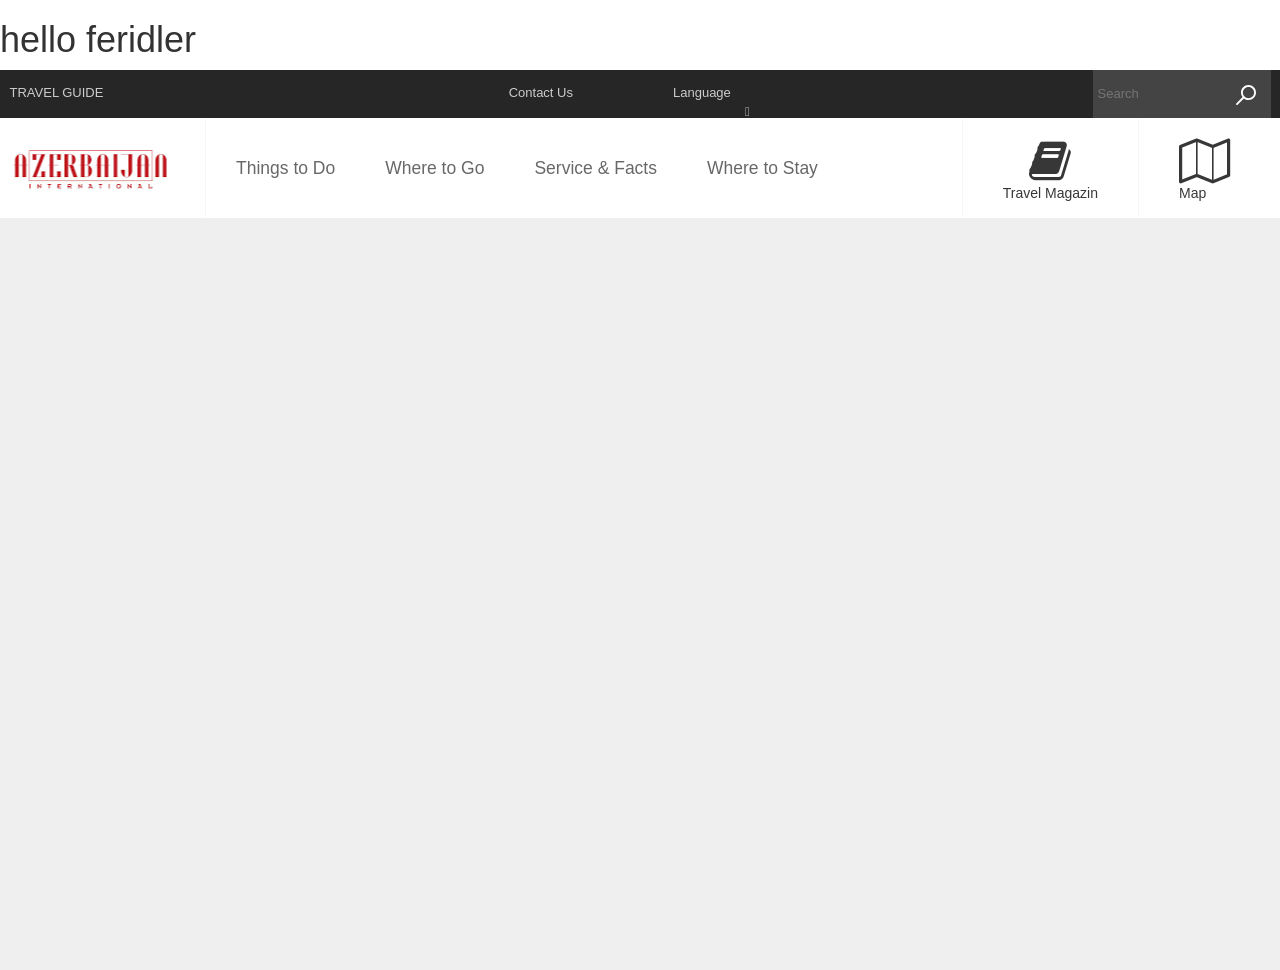
==== commit 3932a5f0: "Merge pull request #1 from farid10/master h1" ====
--- a/den.html
+++ b/den.html
@@ -14,6 +14,7 @@
 </head>
 
 <body>
+<h1>hello feridler</h1>
     <section id="inner">
         <section class="main ">
             <!--Nav for Mobile-->
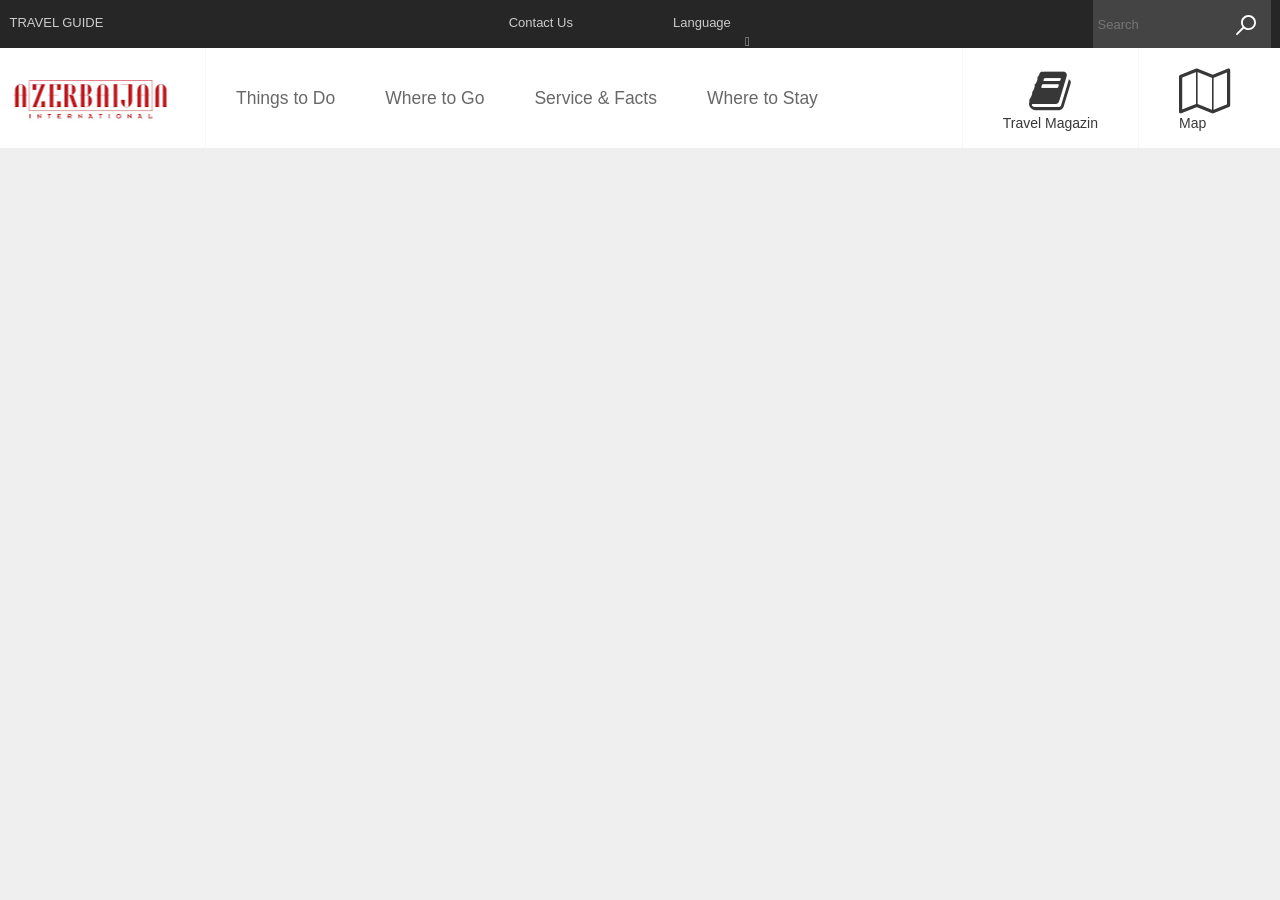
==== commit d3df98d9: ":" ====
--- a/den.html
+++ b/den.html
@@ -14,7 +14,7 @@
 </head>
 
 <body>
-<h1>hello feridler</h1>
+
     <section id="inner">
         <section class="main ">
             <!--Nav for Mobile-->
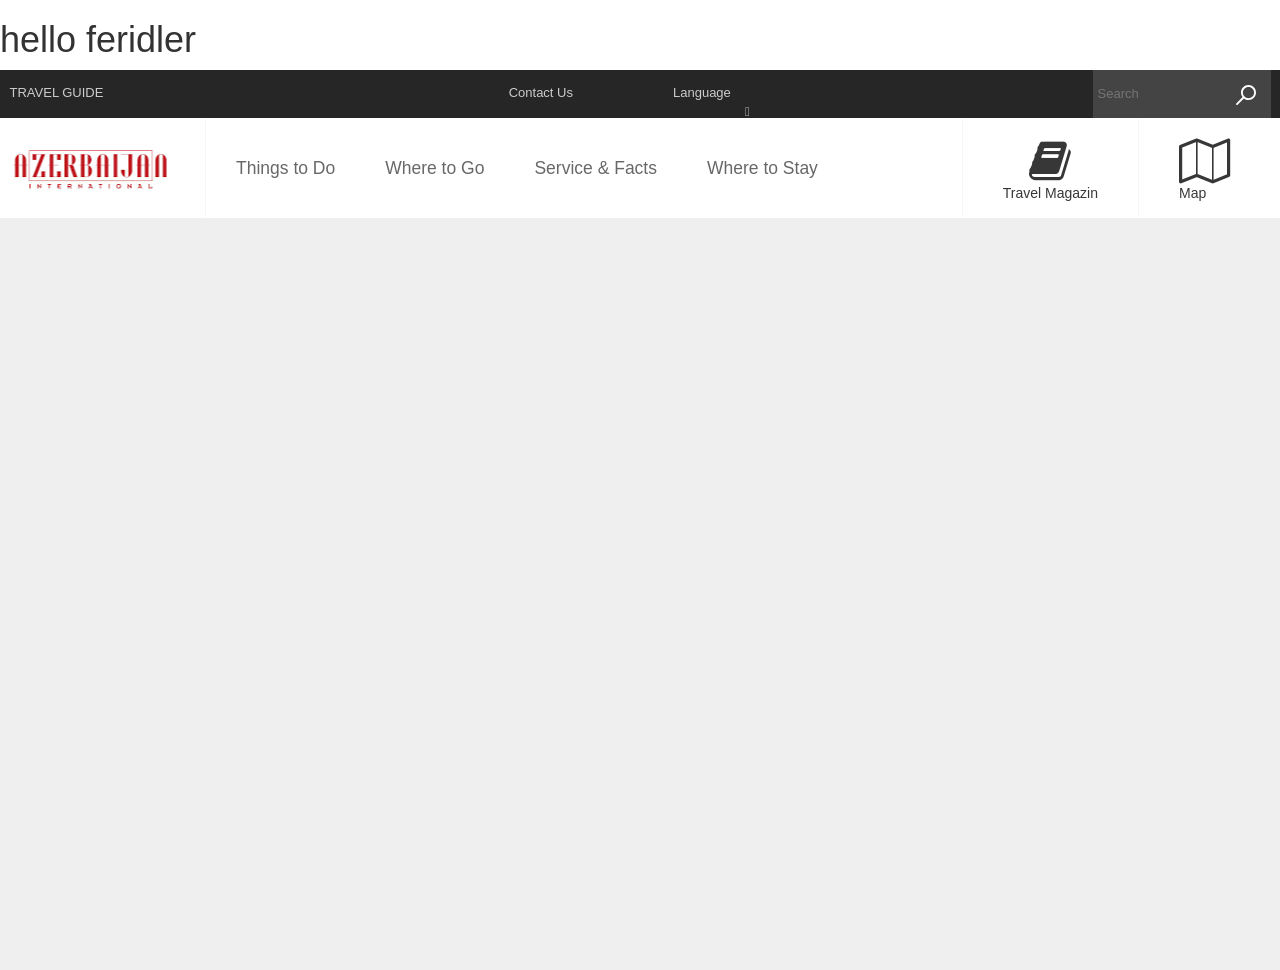
==== commit 11b6f1d9: "h1" ====
--- a/den.html
+++ b/den.html
@@ -14,7 +14,7 @@
 </head>
 
 <body>
-
+<h1>hello feridler</h1>
     <section id="inner">
         <section class="main ">
             <!--Nav for Mobile-->
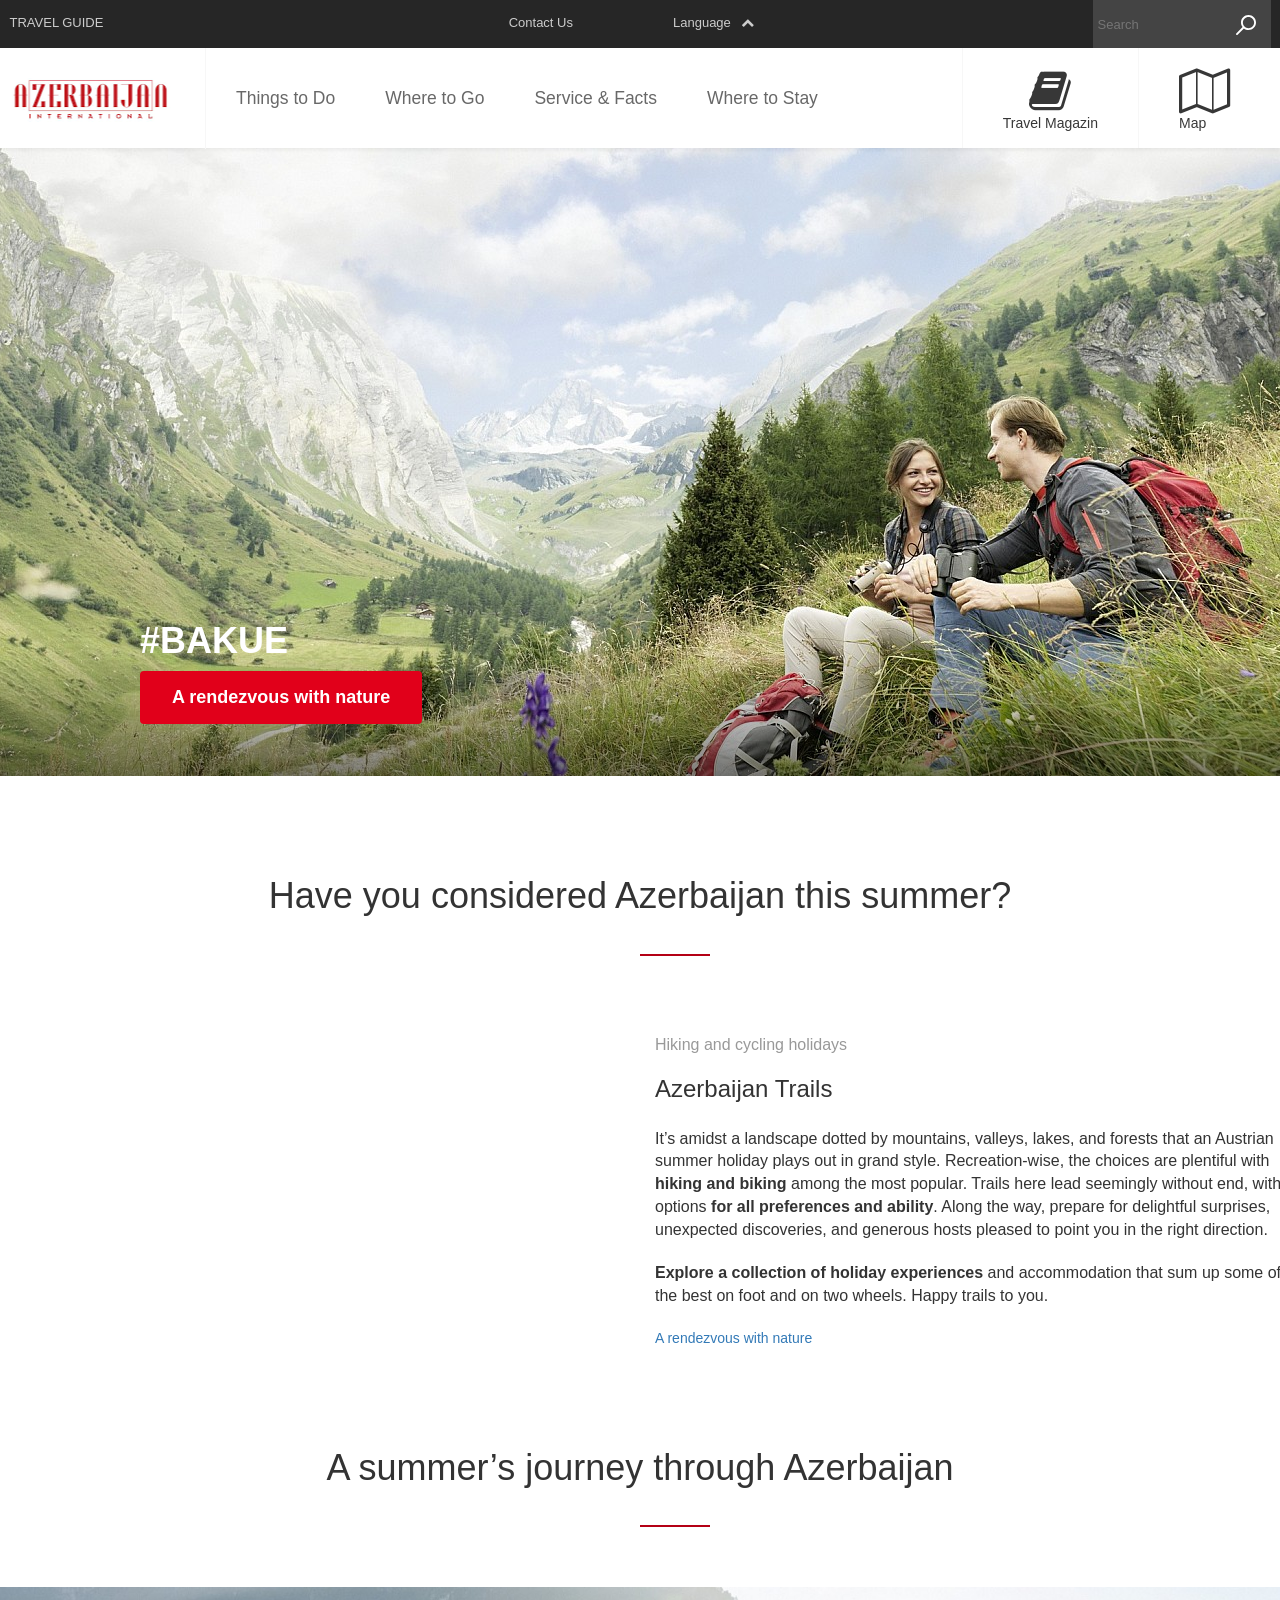
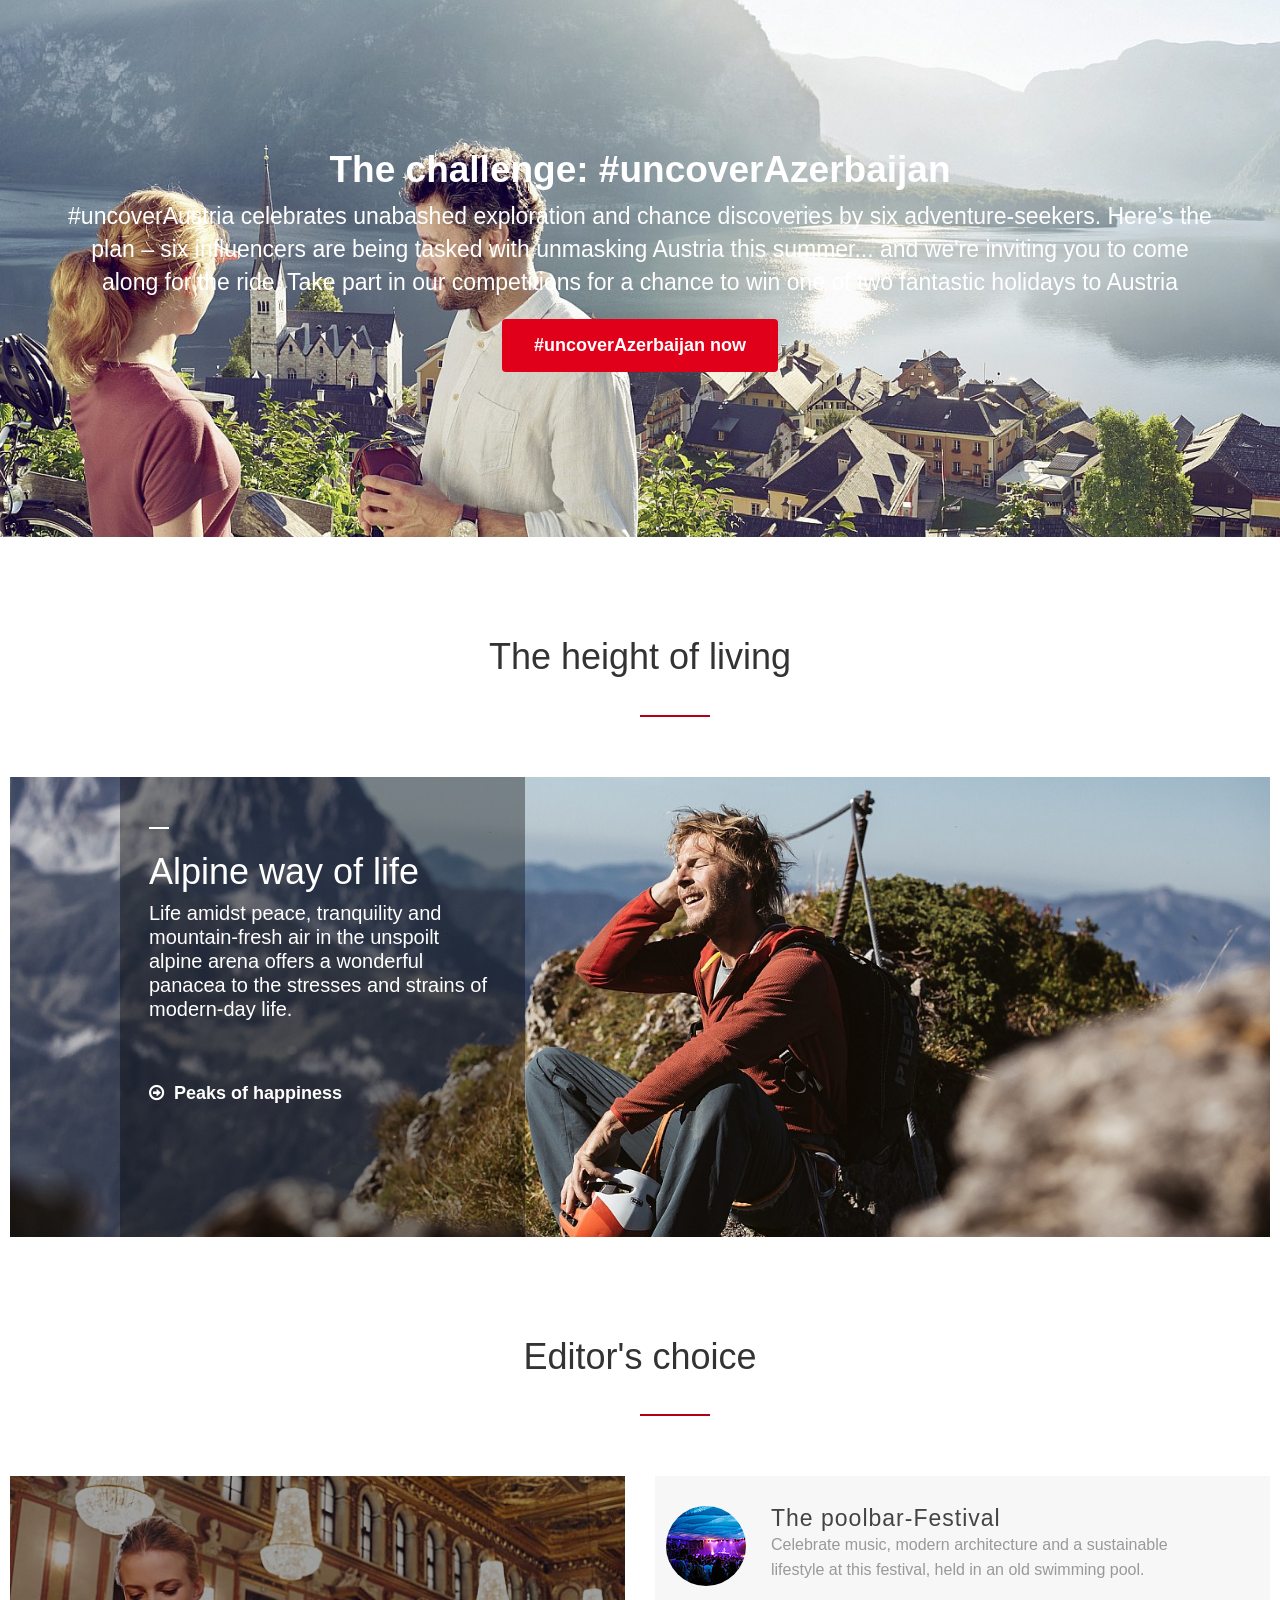
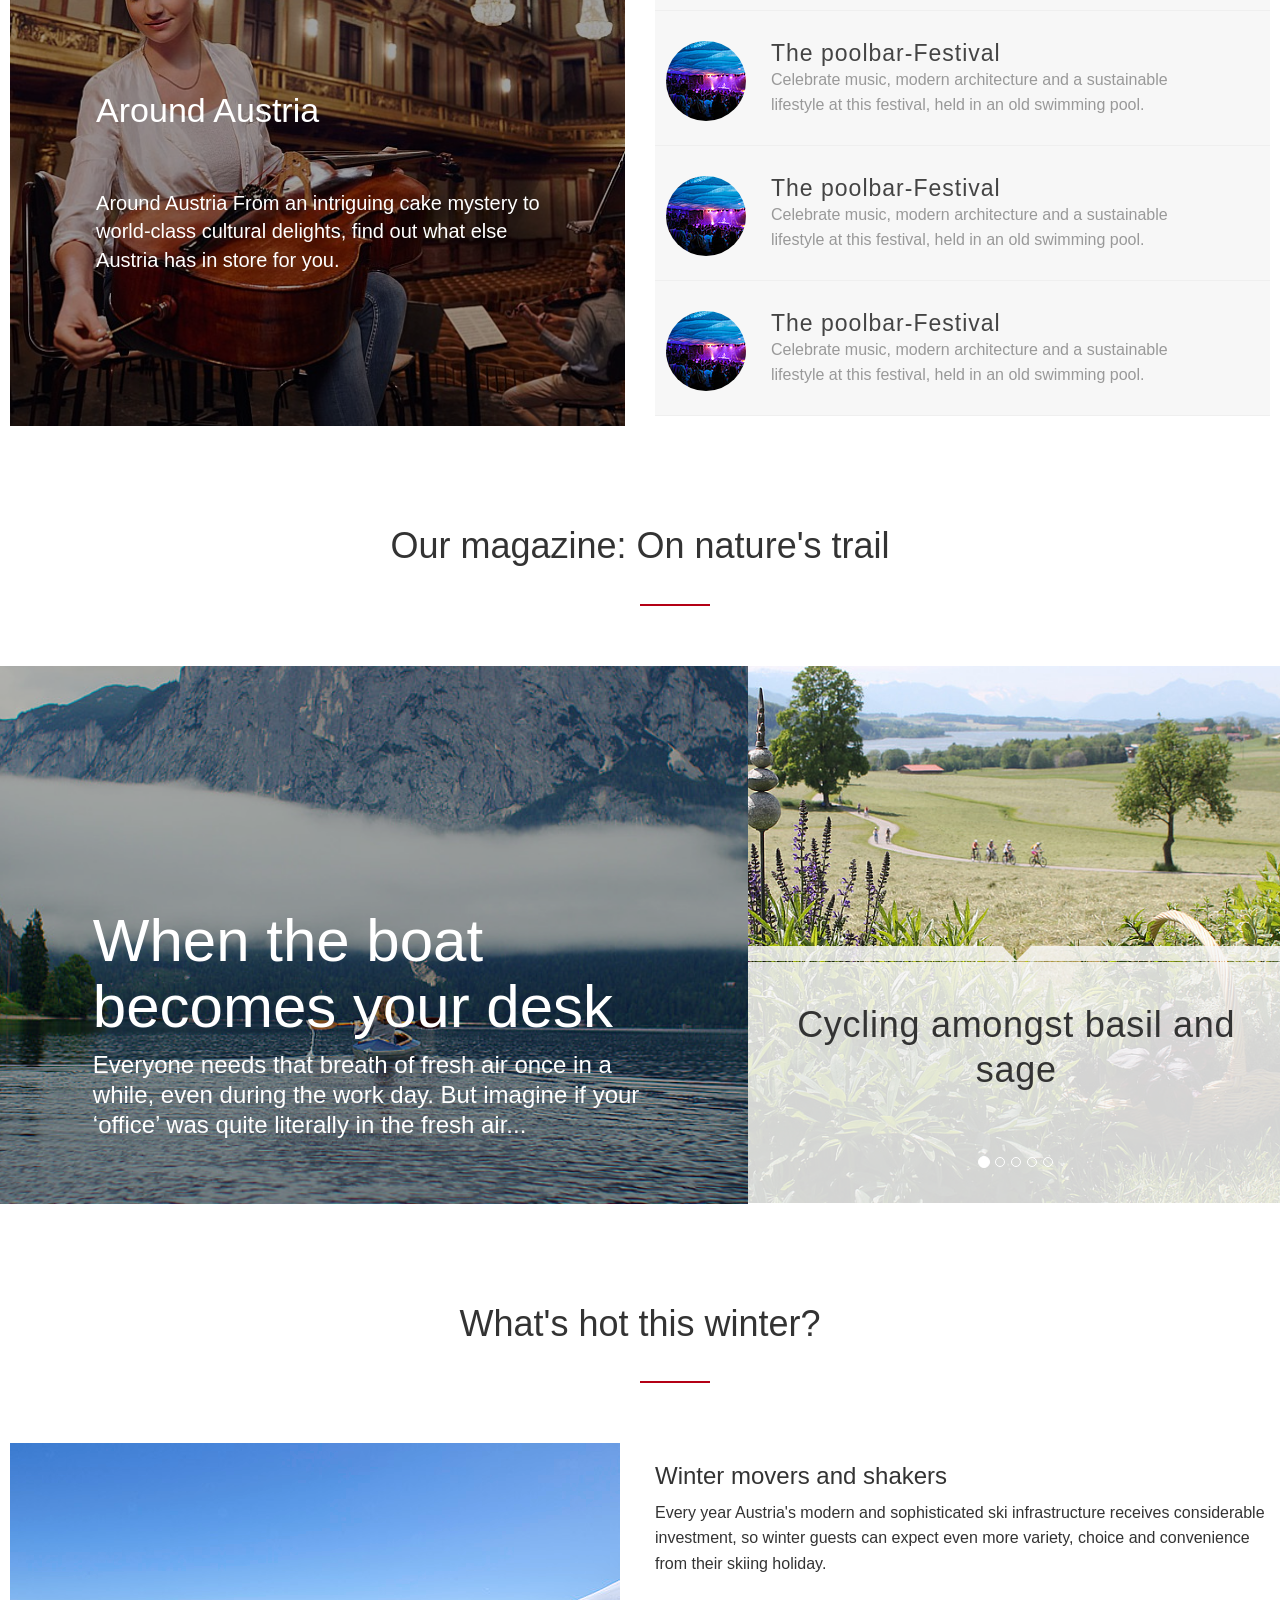
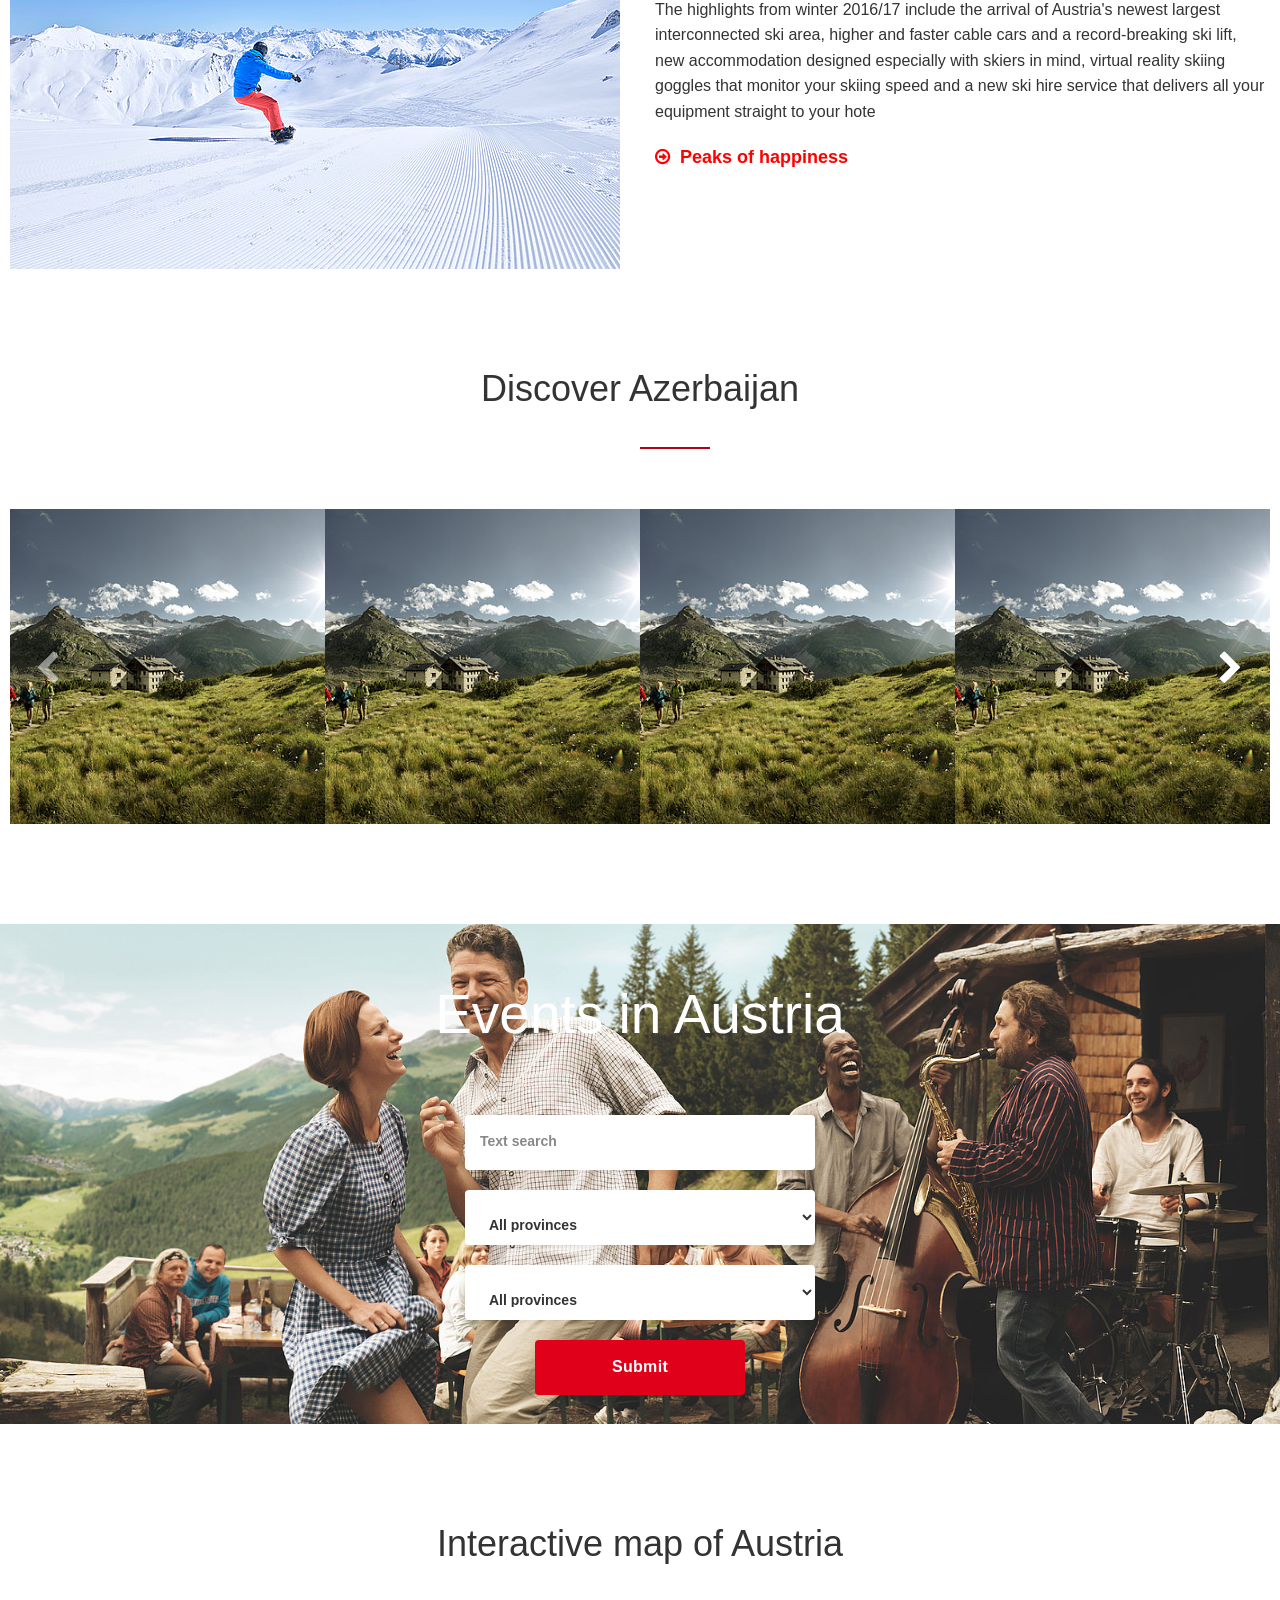
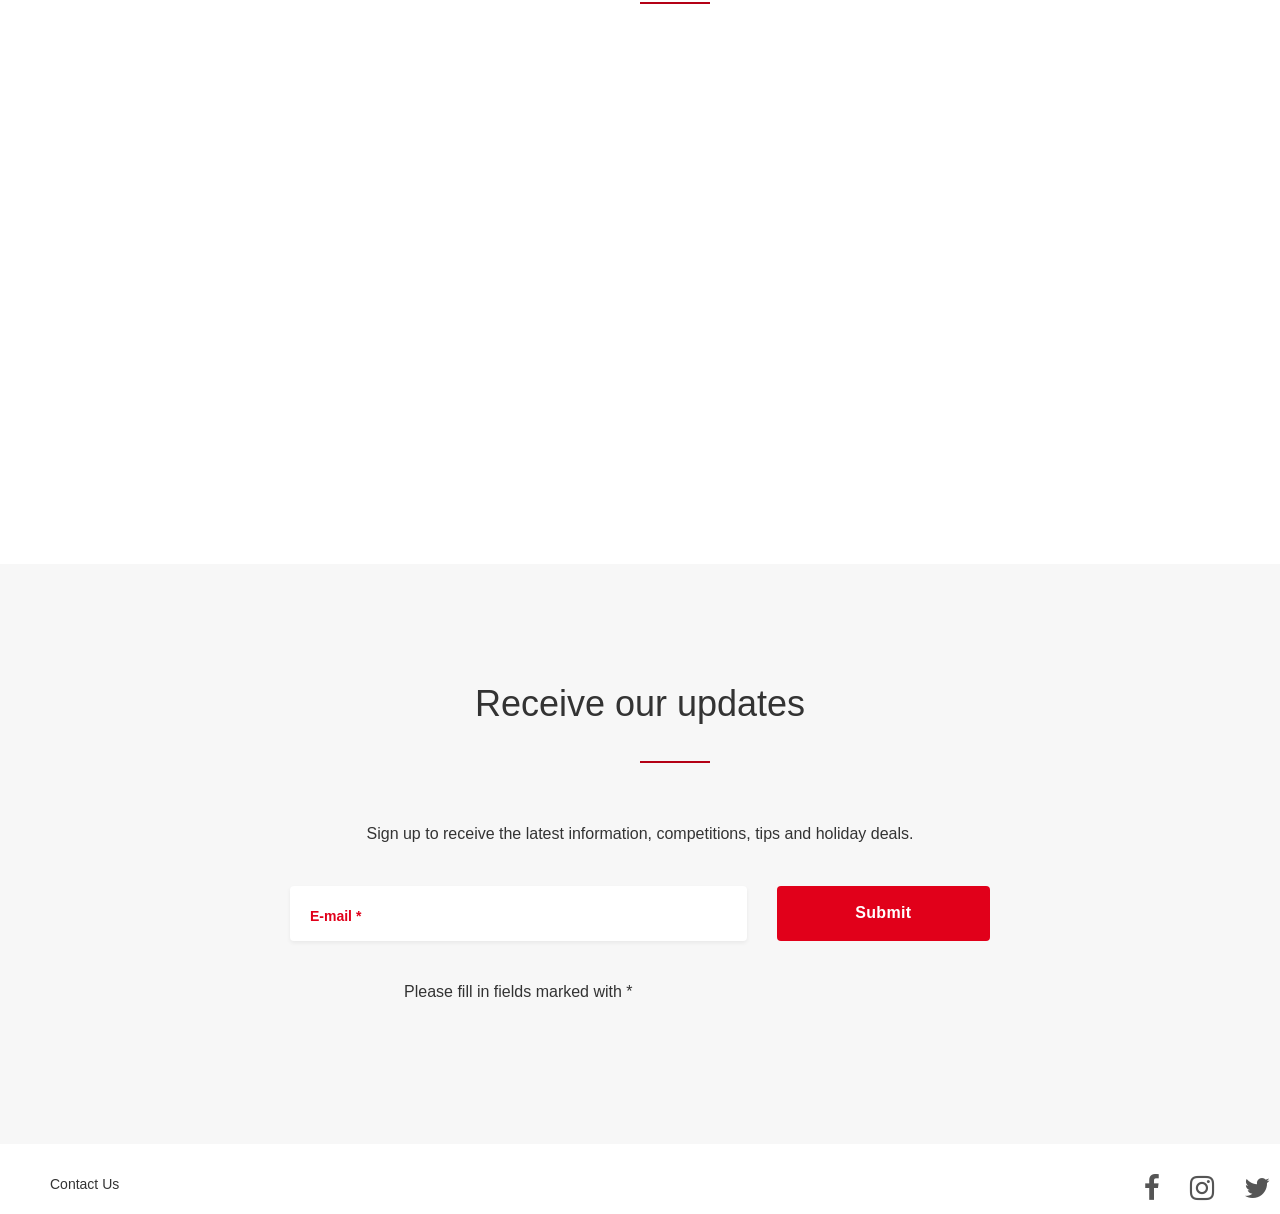
==== commit bd064566: "Header+Home" ====
--- a/den.html
+++ b/den.html
@@ -2,25 +2,38 @@
 <html>
 
 <head>
-    <meta name="viewport" content="width=device-width, initial-scale=1.0">
+
+
+    <meta name="viewport" content="width=device-width, initial-scale=0.7">
     <link rel="stylesheet" type="text/css" href="headercss/bootstrap.css">
+    <!--<link rel="stylesheet" href="https://maxcdn.bootstrapcdn.com/bootstrap/3.3.7/css/bootstrap.min.css">-->
     <link rel="stylesheet" type="text/css" href="headercss/style.css">
     <link rel="stylesheet" type="text/css" href="headercss/css/font-awesome.css">
-    <link rel="stylesheet" href="https://i.icomoon.io/public/temp/38478d7b65/UntitledProject/style.css">
+    <!--<link rel="stylesheet" href="https://i.icomoon.io/public/temp/38478d7b65/UntitledProject/style.css">-->
 
     <link href="https://fonts.googleapis.com/css?family=Open+Sans:300" rel="stylesheet">
+    <!--plugin-->
+    <link rel="stylesheet" type="text/css" href="plugin/owl.carousel.min.css">
+    <link rel="stylesheet" type="text/css" href="plugin/owl.theme.default.min.css">
+    <link rel="stylesheet" href="headercss/css/font-awesome.min.css">
+
+
+
+
+    <meta charset="utf-8">
+    <!--<meta name="viewport" content="width=device-width, initial-scale=1">-->
 
     <title></title>
 </head>
 
 <body>
-<h1>hello feridler</h1>
+
     <section id="inner">
         <section class="main ">
             <!--Nav for Mobile-->
             <div class="navUpRes">
                 <div class="menuButton">
-                    <a class="menuRes" href="">Menu</a>
+                    <a class="menuRes" href="#">Menu</a>
 
                     <div class="j"></div>
                     <!--<div class="l"></div>-->
@@ -29,6 +42,9 @@
                     </div>
 
 
+                </div>
+                <div class="resSearch">
+                    <span><img src="img/magnifier.svg" alt=""></span>
                 </div>
             </div>
             <div class="navBarLeft">
@@ -56,9 +72,7 @@
                 <ul>
                     <li><a href="">Contact Us</a></li>
                 </ul>
-                <div class="resSearch">
-                    <span><img src="img/magnifier.svg" alt=""></span>
-                </div>
+
             </div>
             <!--End-->
             <div class="navUpper">
@@ -70,7 +84,8 @@
                             <li>
                                 <a href=""><img src="http://www.austria.info/bundles/websitesaustriainfo/img/flag/UK.gif" alt=""></a>
                             </li>
-                            <li><a class="languageOpener" href="#">Language</a><span class="icon-ctrl"></span></li>
+                            <li><a class="languageOpener" href="#">Language<i class="fa fa-chevron-up" aria-hidden="true"></i></a>
+                            </li>
                         </ul>
                         <div class="navUpperSearch">
                             <form>
@@ -452,15 +467,415 @@
             <div class="navStay k" data-value="4">
 
             </div>
+            <!-- HOME PAGE-->
+            <div>
+                <div class="paddingTop"></div>
+            </div>
+            <div id="coverPic">
+                <div class="offset">
+                    <div class="col-md-12">
+                        <h1>#BAKUE</h1>
+                        <a class="coverPicButton" href="">						A rendezvous with nature
+</a>
+                    </div>
+                </div>
+            </div>
+            <div id="text-image">
+                <div class="maxWidth">
+                    <!--<p>Visit Austria and you will encounter real, authentic nature. Any length of #austriantime surrounded by the pristine natural landscape will do wonders for the soul. Need help pinpointing your ideal rendezvous with nature? Take our quiz
+                        and we will match you up with the perfect fit for your very own #austriantime. Take the quiz >> </p>-->
+                    <h2 class="line">Have you considered Azerbaijan this summer?</h2>
+                    <div>
+                        <div class="row">
+                            <div class="col-md-6 col-sm-6 col-xs-12 image"><img class="img-responsive" src="http://www.austria.info/media/17083/thumbnails/Oew_See_Entdeckung_QF.jpg.3692473.jpg" alt=""></div>
+                            <div class="col-md-6 col-sm-6 col-xs-12 text">
+                                <h4 class="headline-small">Hiking and cycling holidays</h4>
+                                <h3 class="headline-large">Azerbaijan Trails</h3>
+                                <p>It’s amidst a landscape dotted by mountains, valleys, lakes, and forests that an Austrian summer holiday plays out in grand style. Recreation-wise, the choices are plentiful with <strong>hiking and biking</strong> among
+                                    the most popular. Trails here lead seemingly without end, with options <strong>for all preferences and ability</strong>. Along the way, prepare for delightful surprises, unexpected discoveries, and generous hosts pleased
+                                    to point you in the right direction.</p>
+                                <p><strong>Explore a collection of holiday experiences</strong> and accommodation that sum up some of the best on foot and on two wheels. Happy trails to you.</p>
+                                <a class="coverPicButton" href="#">						A rendezvous with nature</a>
+                            </div>
+                        </div>
+                    </div>
+                </div>
+            </div>
+            <div id="pageWrap">
+                <div>
+                    <!--<p>Visit Austria and you will encounter real, authentic nature. Any length of #austriantime surrounded by the pristine natural landscape will do wonders for the soul. Need help pinpointing your ideal rendezvous with nature? Take our quiz
+                        and we will match you up with the perfect fit for your very own #austriantime. Take the quiz >> </p>-->
+                    <h2 class="line">A summer’s journey through Azerbaijan</h2>
+                    <div class="pageWrapBack">
+                        <div>
+                            <h4 class="headline">The challenge: #uncoverAzerbaijan</h4>
+                            <p class="text">#uncoverAustria celebrates unabashed exploration and chance discoveries by six adventure-seekers. Here’s the plan – six influencers are being tasked with unmasking Austria this summer... and we're inviting you to come along
+                                for the ride. Take part in our competitions for a chance to win one of two fantastic holidays to Austria</p>
+                            <a class="coverPicButton" href="#">#uncoverAzerbaijan now</a>
+                        </div>
+                    </div>
+
+
+                </div>
+            </div>
+            <div id="alphine">
+                <div class="maxWidth">
+
+                    <h2 class="line">The height of living</h2>
+                    <div class="alphineBack">
+                        <div class="alphineWrapBack">
+                            <div></div>
+                            <h4>Alpine way of life</h4>
+                            <p>Life amidst peace, tranquility and mountain-fresh air in the unspoilt alpine arena offers a wonderful panacea to the stresses and strains of modern-day life.</p>
+                            <a href="" class="more-link"><i class="fa fa-arrow-circle-o-right" aria-hidden="true"></i>Peaks of happiness</a>
+                        </div>
+                    </div>
+                </div>
+
+            </div>
+            <section id="editorChoice">
+                <div class="maxWidth">
+                    <h2 class="line">Editor's choice</h2>
+                    <div class="row">
+                        <div class="col-md-6">
+                            <div class="editorChoiceBack">
+                                <div>
+                                    <h4>Around Austria</h4>
+                                    <p>
+                                        Around Austria From an intriguing cake mystery to world-class cultural delights, find out what else Austria has in store for you.</p>
+                                </div>
+                            </div>
+
+                        </div>
+                        <div class="col-md-6">
+                            <ul class="editorItems">
+                                <li>
+                                    <a href="">
+                                        <div class="">
+                                            <div class="float editorItemsImg">
+                                                <div class="backgroundImg"> </div>
+
+
+                                            </div>
+                                            <div class="listItemTitle">
+                                                <h5>The poolbar-Festival</h5>
+                                                <p>Celebrate music, modern architecture and a sustainable lifestyle at this festival, held in an old swimming pool.</p>
+                                            </div>
+                                        </div>
+                                    </a>
+                                </li>
+                                <li>
+                                    <a href="">
+                                        <div class="">
+                                            <div class="float editorItemsImg">
+                                                <div class="backgroundImg"> </div>
+
+
+                                            </div>
+                                            <div class="listItemTitle">
+                                                <h5>The poolbar-Festival</h5>
+                                                <p>Celebrate music, modern architecture and a sustainable lifestyle at this festival, held in an old swimming pool.</p>
+                                            </div>
+                                        </div>
+                                    </a>
+                                </li>
+                                <li>
+                                    <a href="">
+                                        <div class="">
+                                            <div class="float editorItemsImg">
+                                                <div class="backgroundImg"> </div>
+
+
+                                            </div>
+                                            <div class="listItemTitle">
+                                                <h5>The poolbar-Festival</h5>
+                                                <p>Celebrate music, modern architecture and a sustainable lifestyle at this festival, held in an old swimming pool.</p>
+                                            </div>
+                                        </div>
+                                    </a>
+                                </li>
+                                <li>
+                                    <a href="">
+                                        <div class="">
+                                            <div class="float editorItemsImg">
+                                                <div class="backgroundImg"> </div>
+
+
+                                            </div>
+                                            <div class="listItemTitle">
+                                                <h5>The poolbar-Festival</h5>
+                                                <p>Celebrate music, modern architecture and a sustainable lifestyle at this festival, held in an old swimming pool.</p>
+                                            </div>
+                                        </div>
+                                    </a>
+                                </li>
+                            </ul>
+                        </div>
+                    </div>
+                </div>
+            </section>
+            <section id="natureTrail">
+                <div class="maxWidth">
+                    <h2 class="line">Our magazine: On nature's trail</h2>
+                    <div class="row">
+                        <div class="col-md-7 col-xs-12">
+                            <div class="natureTrailLeft">
+                                <div>
+                                    <h1>When the boat becomes your desk</h1>
+                                    <p>Everyone needs that breath of fresh air once in a while, even during the work day. But imagine if your ‘office’ was quite literally in the fresh air...</p>
+                                </div>
+                            </div>
+                        </div>
+                        <div class="col-md-5 col-xs-12">
+                            <div>
+
+                                <div id="myCarousel" class="carousel slide" data-ride="carousel">
+                                    <!-- Indicators -->
+                                    <ol class="carousel-indicators">
+                                        <li data-target="#myCarousel" data-slide-to="0" class="active"></li>
+                                        <li data-target="#myCarousel" data-slide-to="1"></li>
+                                        <li data-target="#myCarousel" data-slide-to="2"></li>
+                                        <li data-target="#myCarousel" data-slide-to="3"></li>
+                                        <li data-target="#myCarousel" data-slide-to="4"></li>
+                                    </ol>
+
+                                    <!-- Wrapper for slides -->
+                                    <div class="carousel-inner">
+                                        <div class="item active">
+                                            <img class="img-responsive" src="img/12.jpg" alt="Los Angeles" style="width:100%;">
+                                            <div class="carouselSkew">
+
+                                            </div>
+                                            <div class="carouselContent">
+                                                <div>
+                                                    <h2>Cycling amongst basil and sage</h2>
+                                                </div>
+                                            </div>
+                                        </div>
+
+                                        <div class="item">
+                                            <img class="img-responsive" src="img/13.jpg" alt="Chicago" style="width:100%;">
+                                            <div class="carouselSkew">
+
+                                            </div>
+                                            <div class="carouselContent">
+                                                <div>
+                                                    <h2>Cycling amongst basil and sage</h2>
+                                                </div>
+                                            </div>
+                                        </div>
+
+                                        <div class="item">
+                                            <img class="img-responsive" src="img/12.jpg" alt="New york" style="width:100%;">
+                                            <div class="carouselSkew">
+
+                                            </div>
+
+                                            <div class="carouselContent">
+                                                <div>
+                                                    <h2>Cycling amongst basil and sage</h2>
+                                                </div>
+                                            </div>
+                                        </div>
+                                        <div class="item">
+                                            <img class="img-responsive" src="img/13.jpg" alt="New york" style="width:100%;">
+                                            <div class="carouselSkew">
+
+                                            </div>
+                                            <div class="carouselContent">
+                                                <div>
+                                                    <h2>Cycling amongst basil and sage</h2>
+                                                </div>
+                                            </div>
+                                        </div>
+                                        <div class="item">
+                                            <img class="img-responsive" src="img/12.jpg" alt="New york" style="width:100%;">
+                                            <div class="carouselSkew">
+
+                                            </div>
+                                            <div class="carouselContent">
+                                                <div>
+                                                    <h2>Cycling amongst basil and sage</h2>
+                                                </div>
+                                            </div>
+                                        </div>
+                                    </div>
+
+                                    <!-- Left and right controls -->
+                                    <!--<a class="left carousel-control" href="#myCarousel" data-slide="prev">
+                                        <span class="glyphicon glyphicon-chevron-left"></span>
+                                        <span class="sr-only">Previous</span>
+                                    </a>
+                                    <a class="right carousel-control" href="#myCarousel" data-slide="next">
+                                        <span class="glyphicon glyphicon-chevron-right"></span>
+                                        <span class="sr-only">Next</span>
+                                    </a>-->
+                                </div>
+                            </div>
+
+                        </div>
+                    </div>
+                </div>
+
+
+
+            </section>
+            <section id="winter">
+                <div class="maxWidth">
+                    <h2 class="line">What's hot this winter?</h2>
+                    <div class="row">
+                        <div class="col-md-6">
+                            <div class="winterImg">
+                                <img class="img-responsive scale" src="img/14.jpg" alt="">
+                            </div>
+                        </div>
+                        <div class="col-md-6">
+                            <h3>Winter movers and shakers</h3>
+                            <p>Every year Austria's modern and sophisticated ski infrastructure receives considerable investment, so winter guests can expect even more variety, choice and convenience from their skiing holiday.</p>
+                            <p>The highlights from winter 2016/17 include the arrival of Austria's newest largest interconnected ski area, higher and faster cable cars and a record-breaking ski lift, new accommodation designed especially with skiers in mind,
+                                virtual reality skiing goggles that monitor your skiing speed and a new ski hire service that delivers all your equipment straight to your hote</p>
+                            <a href="" class="moreLink"><i class="fa fa-arrow-circle-o-right" aria-hidden="true"></i>Peaks of happiness</a>
+                        </div>
+                    </div>
+                </div>
+            </section>
+            <section id="discover">
+                <div class="maxWidth">
+                    <h2 class="line">Discover Azerbaijan</h2>
+
+                    <div class="owl-carousel owl-theme">
+                        <div class="items">
+                            <img src="img/5y.jpg">
+                        </div>
+                        <div class="items">
+                            <img src="img/5y.jpg">
+                        </div>
+                        <div class="items">
+                            <img src="img/5y.jpg">
+                        </div>
+                        <div class="items">
+                            <img src="img/5y.jpg">
+                        </div>
+                        <div class="items">
+                            <img src="img/5y.jpg">
+                        </div>
+                        <div class="items">
+                            <img src="img/5y.jpg">
+                        </div>
+                        <div class="items">
+                            <img src="img/5y.jpg">
+                        </div>
+                        <div class="items">
+                            <img src="img/5y.jpg">
+                        </div>
+                    </div>
+
+                </div>
+
+                </div>
+            </section>
+
+
+            <section id="event">
+                <h2 class="title">Events in Austria</h2>
+                <form class="inputWidth" action="">
+                    <div class="row">
+                        <div class="col-md-12">
+                            <input class="" type="text">
+                            <label for="form-fulltext" class="label-placeholder">Text search</label></div>
+                    </div>
+                    <div class="row">
+                        <div class="col-md-12">
+                            <select name="province" id="">
+                        <option value="">All provinces</option>
+                        <option value="vie">
+                            Vienna
+                        </option>
+                        <option value="vie">
+                            Vienna
+                        </option>
+                        <option value="vie">
+                            Vienna
+                        </option>
+                        <option value="vie">
+                            Vienna
+                        </option></select>
+                        </div>
+                    </div>
+
+                    <div class="row">
+                        <div class="col-md-12">
+                            <select name="All" id="">
+                        <option value="">All provinces</option>
+                        <option value="vie">
+                            Vienna
+                        </option>
+                        <option value="vie">
+                            Vienna
+                        </option>
+                        <option value="vie">
+                            Vienna
+                        </option>
+                        <option value="vie">
+                            Vienna
+                        </option></select></div>
+                    </div>
+                    <div class="row">
+                        <div class="col-md-12">
+
+                            <button type="" class="submit">Submit</button>
+                        </div>
+                    </div>
+                </form>
+            </section>
+            <section id="mapApi">
+                <h2 class="line">Interactive map of Austria</h2>
+                <div id="apiMap"></div>
+            </section>
+            <section id="updateOur">
+                <div class="maxWidth">
+                    <h2 class="line">Receive our updates</h2>
+                    <form action="">
+                        <p>Sign up to receive the latest information, competitions, tips and holiday deals.</p>
+                        <div class="inputWidth">
+                            <div class="row">
+                                <div class="col-md-8 r">
+                                    <input name="val" class="inputClick">
+                                    <label class="inputLabel" for="">E-mail *</label>
+                                    <div class="errorMessage">Please provide your email address</div>
+                                    <p>Please fill in fields marked with * </p>
+                                </div>
+                                <div class="col-md-4">
+                                    <button type="" class="submit">Submit</button>
+                                </div>
+                            </div>
+                        </div>
+                    </form>
+                </div>
+            </section>
+            <footer id="footer">
+                <div class="maxWidth">
+                    <ul class="footerL flex">
+                        <li><a href="">Contact Us</a></li>
+                    </ul>
+                    <ul class="footerR flex">
+                        <li>
+                            <a href=""><i class="fa fa-facebook" aria-hidden="true"></i>
+</a>
+                        </li>
+                        <li>
+                            <a href=""><i class="fa fa-instagram" aria-hidden="true"></i>
+</a>
+                        </li>
+                        <li>
+                            <a href=""><i class="fa fa-twitter" aria-hidden="true"></i>
+</a>
+                        </li>
+
+                    </ul>
+                </div>
+            </footer>
         </section>
-        <section></section>
-        <section></section>
-        <section></section>
-        <section></section>
-        <section></section>
-        <section></section>
-        <section></section>
-        <section></section>
         </div>
     </section>
 
@@ -469,5 +884,29 @@
 <script src="jsh/script.js"></script>
 <script src="https://ajax.googleapis.com/ajax/libs/jquery/3.2.0/jquery.min.js"></script>
 <script src="https://maxcdn.bootstrapcdn.com/bootstrap/3.3.7/js/bootstrap.min.js"></script>
+<script src="https://ajax.googleapis.com/ajax/libs/jquery/3.2.1/jquery.min.js"></script>
+<script src="https://maxcdn.bootstrapcdn.com/bootstrap/3.3.7/js/bootstrap.min.js"></script>
+
+<script>
+    function initMap() {
+        var uluru = {
+            lat: -25.363,
+            lng: 131.044
+        };
+        var map = new google.maps.Map(document.getElementById('apiMap'), {
+            zoom: 4,
+            center: uluru
+        });
+        var marker = new google.maps.Marker({
+            position: uluru,
+            map: map
+        });
+    }
+</script>
+<script async defer src="https://maps.googleapis.com/maps/api/js?key=AIzaSyBqNBCPEDPKegq6RIK6ZmGskmq9Upy4PSg&callback=initMap"></script>
+<!--plugIn-->
+
+<script type="text/javascript" src="plugin/owl.carousel.js"></script>
+
 
 </html>
--- a/headercss/style.css
+++ b/headercss/style.css
@@ -4,29 +4,30 @@
 
 .main {
   max-width: 115em;
-  height: 100%;
-  margin: 0 auto; }
+  min-height: 100vh;
+  margin: 0 auto;
+  background: white; }
 
 .navUpper {
   position: fixed;
   width: 100%;
-  max-width: 114em;
+  max-width: 115em;
   height: 48px;
   background: #262626;
   z-index: 8; }
-  .navUpper span {
-    color: red;
-    float: right; }
+  .navUpper a i {
+    margin-left: 10px; }
 
 .nav {
   position: fixed;
   height: 100px;
   width: 100%;
-  max-width: 114em;
+  max-width: 115em;
   margin-top: 48px;
   background: white;
   z-index: 7;
-  transition: 1s ease; }
+  transition: 1s ease;
+  box-shadow: 0 2px 4px rgba(5, 6, 6, 0.06); }
 
 .navInner {
   margin: 0 auto;
@@ -97,7 +98,7 @@
   position: fixed;
   margin-top: 148px;
   width: 100%;
-  max-width: 114em;
+  max-width: 115em;
   z-index: 5;
   background: #F7F7F7;
   padding-bottom: 30px; }
@@ -106,7 +107,7 @@
   position: fixed;
   margin-top: 148px;
   width: 100%;
-  max-width: 114em;
+  max-width: 115em;
   z-index: 5;
   background: #F7F7F7;
   padding-bottom: 30px; }
@@ -115,7 +116,7 @@
   position: fixed;
   margin-top: 148px;
   width: 100%;
-  max-width: 114em;
+  max-width: 115em;
   z-index: 5;
   background: #F7F7F7; }
 
@@ -128,9 +129,9 @@
 .subActive:after {
   content: "";
   width: 100%;
-  min-height: 100vh;
+  min-height: 100%;
   background-color: rgba(0, 0, 0, 0.8);
-  position: absolute;
+  position: fixed;
   z-index: 1;
   left: 0;
   top: 0; }
@@ -292,7 +293,7 @@
   position: fixed;
   margin-top: 148px;
   width: 100%;
-  max-width: 114em;
+  max-width: 115em;
   z-index: 5;
   background: #F7F7F7;
   padding-bottom: 30px; }
@@ -415,7 +416,7 @@
   overflow: hidden;
   position: fixed;
   width: 100%;
-  max-width: 114em;
+  max-width: 115em;
   background: #EFEFEF;
   margin-top: 48px;
   z-index: 1222;
@@ -442,11 +443,14 @@
   height: 340px; }
 
 .navUpRes {
+  left: 0;
+  transition: .5s ease;
   height: 60px;
   background-color: #fff;
   position: fixed;
   max-width: 100vw;
-  width: 100%; }
+  width: 100%;
+  z-index: 5555; }
   .navUpRes .menuRes {
     margin-left: 15px;
     padding-left: 60px;
@@ -460,6 +464,7 @@
     cursor: pointer;
     text-decoration: none; }
   .navUpRes .j {
+    transition: .1s ease;
     width: 30px;
     height: 3px;
     background: #C0151D;
@@ -491,7 +496,9 @@
   right: 15px; }
 
 .navBarLeft {
-  position: absolute;
+  transition: .5s ease;
+  z-index: 4;
+  position: fixed;
   left: -264px;
   width: 264px;
   min-height: 100vh;
@@ -543,7 +550,7 @@
 
 .logoR {
   position: absolute;
-  right: 80px;
+  right: 0;
   top: 0;
   margin-right: 25px;
   width: 170px;
@@ -560,15 +567,735 @@
   font-size: 20px;
   color: white; }
 
+.paddingTop {
+  padding-top: 148px; }
+
+#coverPic {
+  background-image: url(../img/6.jpg);
+  background-size: cover;
+  background-position: center;
+  width: 100%;
+  display: table;
+  height: 628px; }
+  #coverPic .coverPicButton {
+    border-style: solid;
+    border-width: 0;
+    cursor: pointer;
+    font-weight: 600;
+    line-height: normal;
+    margin: 0 0 1.25rem;
+    position: relative;
+    text-align: center;
+    display: inline-block;
+    padding: 16px 32px 16px 32px;
+    font-size: 1.125rem;
+    background-color: #e1001a;
+    border-color: #b40015;
+    color: #FFF;
+    transition: background-color .3s ease-out;
+    border-radius: 4px;
+    font-size: 18px;
+    text-decoration: none;
+    margin-left: 10%; }
+    #coverPic .coverPicButton:hover {
+      background-color: #B40015; }
+  #coverPic h1 {
+    margin-left: 10%;
+    font-weight: bolder;
+    color: white; }
+
+.offset {
+  height: 100%;
+  background: linear-gradient(to bottom, transparent 80%, #000 120%);
+  display: flex;
+  align-items: flex-end;
+  padding-bottom: 40px; }
+
+.maxWidth {
+  max-width: 90em;
+  margin: 0 auto; }
+
+#text-image {
+  margin-top: 100px;
+  width: 100%; }
+  #text-image h2 {
+    text-align: center;
+    margin-bottom: 100px;
+    font-size: 36px; }
+  #text-image .headline-small {
+    color: #999;
+    font-size: 16px;
+    line-height: 18px;
+    font-weight: 400;
+    margin-top: 20px;
+    margin-bottom: 20px; }
+  #text-image .headline-large {
+    color: #333;
+    margin-bottom: 24px;
+    font-weight: 300;
+    font-size: 24px;
+    line-height: 30px; }
+  #text-image p {
+    font-family: inherit;
+    font-size: 16px;
+    margin-bottom: 1.25em;
+    text-rendering: optimizeLegibility; }
+  #text-image .text {
+    padding-right: 0; }
+  #text-image .image {
+    padding: 0;
+    overflow: hidden; }
+    #text-image .image img {
+      width: 100%;
+      margin: 0;
+      transition: 1s ease; }
+      #text-image .image img:hover {
+        transition: 1s ease;
+        transform: scale(1.1); }
+
+#pageWrap {
+  margin-top: 100px; }
+  #pageWrap h2 {
+    text-align: center;
+    margin-bottom: 100px;
+    font-size: 36px; }
+  #pageWrap .pageWrapBack {
+    height: 550px;
+    background-image: url(../img/7.jpg);
+    background-size: cover;
+    background-position: center;
+    width: 100%;
+    display: table; }
+    #pageWrap .pageWrapBack div {
+      color: white;
+      display: table-cell;
+      vertical-align: middle;
+      height: 100%;
+      width: 100%;
+      position: static;
+      text-align: center; }
+      #pageWrap .pageWrapBack div h4 {
+        font-size: 37px;
+        font-weight: 600; }
+      #pageWrap .pageWrapBack div p {
+        overflow: hidden;
+        max-height: 8em;
+        max-width: 50em;
+        margin: 0 auto;
+        font-size: 23px; }
+    #pageWrap .pageWrapBack .coverPicButton {
+      border-style: solid;
+      border-width: 0;
+      cursor: pointer;
+      font-weight: 600;
+      line-height: normal;
+      margin: 0 0 1.25rem;
+      position: relative;
+      text-align: center;
+      display: inline-block;
+      padding: 16px 32px 16px 32px;
+      font-size: 1.125rem;
+      background-color: #e1001a;
+      border-color: #b40015;
+      color: #FFF;
+      transition: background-color .3s ease-out;
+      border-radius: 4px;
+      font-size: 18px;
+      text-decoration: none;
+      margin-top: 20px; }
+      #pageWrap .pageWrapBack .coverPicButton:hover {
+        background-color: #B40015; }
+
+#alphine {
+  margin-top: 100px; }
+  #alphine h2 {
+    text-align: center;
+    margin-bottom: 100px;
+    font-size: 36px; }
+  #alphine .alphineBack {
+    height: 460px;
+    background-image: url(../img/8.jpg);
+    background-size: cover;
+    background-position: center;
+    width: 100%; }
+  #alphine .alphineWrapBack {
+    width: 405px;
+    height: 100%;
+    padding: 27px 29px;
+    margin-left: 110px;
+    background-color: rgba(0, 0, 0, 0.37);
+    color: #fff;
+    text-align: left; }
+    #alphine .alphineWrapBack div {
+      margin: 23px 0;
+      width: 20px;
+      height: 2px;
+      background: white; }
+    #alphine .alphineWrapBack h4 {
+      font-size: 36px;
+      font-weight: 400;
+      margin-bottom: 10px; }
+    #alphine .alphineWrapBack p {
+      font-size: 20px;
+      font-weight: 400;
+      line-height: 24px;
+      margin-bottom: 60px; }
+    #alphine .alphineWrapBack a {
+      line-height: 24px;
+      font-weight: 600;
+      font-size: 18px;
+      text-decoration: none;
+      color: white; }
+      #alphine .alphineWrapBack a i {
+        margin-right: 10px; }
+
+#editorChoice {
+  margin-top: 100px; }
+  #editorChoice h2 {
+    text-align: center;
+    margin-bottom: 100px;
+    font-size: 36px; }
+
+.line {
+  position: relative; }
+  .line::before {
+    position: absolute;
+    content: "";
+    width: 70px;
+    height: 2px;
+    background: #B40015;
+    bottom: -40px;
+    left: 50%; }
+
+.editorChoiceBack {
+  height: 550px;
+  background-image: url(../img/9.jpg);
+  background-size: cover;
+  background-position: center;
+  width: 100%;
+  display: table; }
+  .editorChoiceBack h4 {
+    margin: 0;
+    font-size: 34px;
+    margin-bottom: 60px; }
+  .editorChoiceBack div {
+    padding-top: 35%;
+    padding-left: 14%;
+    padding-right: 11%;
+    color: white;
+    background-color: rgba(0, 0, 0, 0.37);
+    height: 100%; }
+    .editorChoiceBack div p {
+      font-size: 20px; }
+
+.editorItems {
+  padding: 0; }
+  .editorItems a {
+    text-decoration: none; }
+  .editorItems li {
+    padding: 30px 1.1rem 5px;
+    list-style: none;
+    height: 135px;
+    width: 100%;
+    background-color: #f7f7f7;
+    border-bottom: 1px solid #efefef;
+    box-sizing: border-box; }
+  .editorItems .editorItemsImg {
+    width: 80px;
+    height: 80px;
+    margin-right: 25px; }
+    .editorItems .editorItemsImg .backgroundImg {
+      background-size: cover;
+      background-position: center center;
+      background-repeat: no-repeat;
+      width: 100%;
+      height: 100%;
+      border-radius: 150px;
+      background: green;
+      background: url(../img/poolbar.JPG); }
+  .editorItems .listItemTitle h5 {
+    color: #444;
+    margin: 0;
+    font-size: 23px;
+    letter-spacing: 1px;
+    margin-bottom: 5; }
+  .editorItems .listItemTitle p {
+    color: #999;
+    font-size: 16px;
+    line-height: 1.6;
+    padding-right: 55px; }
+
+#natureTrail {
+  margin-top: 100px; }
+  #natureTrail h2 {
+    text-align: center;
+    margin-bottom: 100px;
+    font-size: 36px; }
+  #natureTrail .natureTrailLeft {
+    position: relative;
+    height: 538px;
+    width: 100%;
+    background-image: url(../img/10.jpg);
+    background-size: cover;
+    background-position: center;
+    width: 100%;
+    z-index: 1; }
+    #natureTrail .natureTrailLeft div {
+      position: absolute;
+      z-index: 31;
+      color: white;
+      left: 13%;
+      bottom: 10%;
+      right: 13%; }
+      #natureTrail .natureTrailLeft div h1 {
+        font-size: 60px; }
+      #natureTrail .natureTrailLeft div p {
+        font-size: 24px;
+        line-height: 1.25; }
+    #natureTrail .natureTrailLeft::after {
+      content: "";
+      width: 100%;
+      height: 100%;
+      position: absolute;
+      left: 0;
+      top: 0;
+      background-color: #000;
+      opacity: .27;
+      transition: opacity .5s;
+      z-index: 4; }
+  #natureTrail [class*="col-"] {
+    padding: 0; }
+  #natureTrail .carousel-inner .carouselContent {
+    height: 45%;
+    width: 100%;
+    padding: 20px 28px 72px;
+    background-color: rgba(247, 247, 247, 0.85);
+    position: absolute;
+    bottom: 0;
+    z-index: 1; }
+    #natureTrail .carousel-inner .carouselContent h2 {
+      font-weight: 300;
+      font-size: 36px;
+      color: #333;
+      line-height: 1.25;
+      letter-spacing: .02em;
+      margin-bottom: 17px;
+      max-height: 95px;
+      overflow: hidden; }
+  #natureTrail .carousel-inner .carouselSkew::before {
+    -webkit-transform: skew(45deg, 0deg);
+    transform: skew(45deg, 0deg);
+    right: 50%;
+    -webkit-transform-origin: left bottom;
+    transform-origin: left bottom;
+    content: '';
+    width: 50%;
+    height: 15px;
+    background-color: #f7f7f7;
+    opacity: .85;
+    position: absolute;
+    top: 52.2%; }
+  #natureTrail .carousel-inner .carouselSkew::after {
+    -webkit-transform: skew(45deg, 0deg);
+    transform: skew(-45deg, 0deg);
+    left: 50%;
+    -webkit-transform-origin: left bottom;
+    transform-origin: left bottom;
+    content: '';
+    width: 50%;
+    height: 15px;
+    background-color: #f7f7f7;
+    opacity: .85;
+    position: absolute;
+    top: 52.2%; }
+
+#winter {
+  margin-top: 100px; }
+  #winter .winterImg {
+    transition: 1s ease;
+    overflow: hidden; }
+  #winter h2 {
+    text-align: center;
+    margin-bottom: 100px;
+    font-size: 36px; }
+  #winter p {
+    font-size: 16px;
+    line-height: 1.6;
+    margin-bottom: 20px; }
+
+.moreLink {
+  line-height: 24px;
+  font-weight: 600;
+  font-size: 18px;
+  text-decoration: none;
+  color: red; }
+  .moreLink i {
+    margin-right: 10px; }
+
+#discover {
+  margin-top: 100px; }
+  #discover h2 {
+    text-align: center;
+    margin-bottom: 100px;
+    font-size: 36px; }
+  #discover .jcarousel i {
+    font-size: 30px;
+    color: white; }
+  #discover .jcarousel .jcarousel-control-prev {
+    position: absolute;
+    top: 50%;
+    left: 0;
+    margin-left: 15px;
+    text-decoration: none; }
+  #discover .jcarousel .jcarousel-control-next {
+    position: absolute;
+    top: 50%;
+    right: 0;
+    margin-right: 15px;
+    text-decoration: none; }
+
+#updateOur {
+  margin-top: 100px;
+  padding-top: 100px;
+  padding-bottom: 100px;
+  background: #F7F7F7; }
+  #updateOur h2 {
+    text-align: center;
+    margin-bottom: 100px;
+    font-size: 36px; }
+  #updateOur p {
+    text-align: center;
+    font-size: 16px; }
+  #updateOur .inputWidth {
+    width: 100%;
+    max-width: 50em;
+    margin: 0 auto; }
+    #updateOur .inputWidth input {
+      position: relative;
+      border-style: solid;
+      border-width: 0;
+      border-color: #ccc;
+      border-radius: 4px;
+      background-color: #fff;
+      box-shadow: 0 2px 4px rgba(5, 6, 6, 0.06);
+      box-sizing: border-box;
+      color: #333;
+      font-size: 14px;
+      font-weight: 600;
+      transition: box-shadow .2s ease 0s;
+      -webkit-transition: box-shadow .2s ease 0s;
+      width: 100%;
+      height: 55px;
+      padding: 26px 20px 13px;
+      display: block; }
+    #updateOur .inputWidth .submit {
+      width: 100%;
+      border-radius: 4px;
+      min-height: 55px;
+      max-height: 80px;
+      letter-spacing: .02em;
+      border-style: solid;
+      border-width: 0;
+      cursor: pointer;
+      font-weight: 600;
+      line-height: normal;
+      margin: 0 0 1.25rem;
+      position: relative;
+      text-align: center;
+      display: inline-block;
+      padding: 1rem 2rem 1.0625rem;
+      font-size: 16px;
+      background-color: #e1001a;
+      border-color: #b40015;
+      color: #FFF;
+      transition: background-color .3s ease-out; }
+    #updateOur .inputWidth label {
+      color: #e1001a;
+      position: absolute;
+      top: 20px;
+      left: 35px;
+      transition: 1s ease; }
+    #updateOur .inputWidth .errorMessage {
+      display: none;
+      padding: 4px;
+      width: 100%;
+      height: 25px;
+      background: #E1001A;
+      color: white;
+      font-style: italic; }
+    #updateOur .inputWidth .r p {
+      margin-top: 40px; }
+  #updateOur form p {
+    margin-bottom: 40px; }
+
+.owl-prev {
+  width: 40px;
+  height: 40px;
+  position: absolute;
+  left: 0;
+  top: 40%;
+  background: transparent !important;
+  border-radius: 100% !important; }
+  .owl-prev::after {
+    font-family: FontAwesome;
+    content: "\f053";
+    position: absolute;
+    color: white;
+    font-size: 35px; }
+
+.owl-next {
+  padding-right: 20px !important;
+  width: 40px;
+  height: 40px;
+  position: absolute;
+  right: 21px;
+  top: 40%;
+  background: transparent !important;
+  border-radius: 100% !important; }
+  .owl-next::after {
+    font-family: FontAwesome;
+    content: "\f054";
+    position: absolute;
+    color: white;
+    font-size: 35px; }
+
+#event {
+  background-image: url(../img/event.jpg);
+  width: 100%;
+  height: 500px;
+  margin-top: 100px;
+  background-size: cover;
+  background-position: center;
+  width: 100%; }
+  #event .title {
+    font-size: 55px;
+    color: white;
+    text-align: center;
+    padding: 60px; }
+  #event .inputWidth {
+    width: 100%;
+    max-width: 25em;
+    margin: 0 auto; }
+    #event .inputWidth input {
+      margin-bottom: 20px;
+      position: relative;
+      border-style: solid;
+      border-width: 0;
+      border-color: #ccc;
+      border-radius: 4px;
+      background-color: #fff;
+      box-shadow: 0 2px 4px rgba(5, 6, 6, 0.06);
+      box-sizing: border-box;
+      color: #333;
+      font-size: 14px;
+      font-weight: 600;
+      transition: box-shadow .2s ease 0s;
+      -webkit-transition: box-shadow .2s ease 0s;
+      width: 100%;
+      height: 55px;
+      padding: 26px 20px 13px;
+      display: block; }
+    #event .inputWidth select {
+      margin-bottom: 20px;
+      position: relative;
+      border-style: solid;
+      border-width: 0;
+      border-color: #ccc;
+      border-radius: 4px;
+      background-color: #fff;
+      box-shadow: 0 2px 4px rgba(5, 6, 6, 0.06);
+      box-sizing: border-box;
+      color: #333;
+      font-size: 14px;
+      font-weight: 600;
+      transition: box-shadow .2s ease 0s;
+      -webkit-transition: box-shadow .2s ease 0s;
+      width: 100%;
+      height: 55px;
+      padding: 26px 20px 13px;
+      display: block; }
+    #event .inputWidth label {
+      position: absolute;
+      top: 16px;
+      color: #888;
+      font-size: 14px;
+      left: 30px; }
+  #event .row {
+    position: relative; }
+  #event .submit {
+    width: 60%;
+    border-radius: 4px;
+    min-height: 55px;
+    max-height: 80px;
+    letter-spacing: .02em;
+    border-style: solid;
+    border-width: 0;
+    cursor: pointer;
+    font-weight: 600;
+    line-height: normal;
+    margin-left: 70px;
+    position: relative;
+    text-align: center;
+    display: inline-block;
+    padding: 1rem 2rem 1.0625rem;
+    font-size: 16px;
+    background-color: #e1001a;
+    border-color: #b40015;
+    color: #FFF;
+    transition: background-color .3s ease-out; }
+
+#footer {
+  padding: 30px 0 25px;
+  height: 70px; }
+  #footer .footerL {
+    float: left; }
+    #footer .footerL li {
+      list-style: none; }
+      #footer .footerL li a {
+        text-decoration: none;
+        font-size: 14px;
+        color: #333; }
+  #footer .footerR {
+    float: right; }
+    #footer .footerR li {
+      margin-left: 30px;
+      color: #555;
+      list-style: none; }
+      #footer .footerR li a {
+        transition: 1s ease; }
+        #footer .footerR li a i {
+          color: #555;
+          font-size: 2em; }
+          #footer .footerR li a i:hover {
+            color: red;
+            transition: .5s ease; }
+
+.scale {
+  transition: 1s ease; }
+  .scale:hover {
+    transform: scale(1.1); }
+
+#mapApi {
+  margin-bottom: 100px;
+  margin-top: 100px; }
+  #mapApi h2 {
+    text-align: center;
+    margin-bottom: 100px;
+    font-size: 36px; }
+
+#apiMap {
+  height: 400px;
+  width: 100%; }
+
 @media (min-width: 1000px) and (max-width: 1150px) {
   .navLi li a {
     font-size: 16.5px;
     padding: 5px; } }
 @media only screen and (max-width: 1000px) {
+  .carouselSkew::before {
+    top: 52.9% !important; }
+  .carouselSkew::after {
+    top: 52.9% !important; }
+
   .nav {
     display: none; }
 
   .navUpper {
+    display: none; }
+
+  .paddingTop {
+    padding-top: 0; }
+
+  .main {
+    margin: 0; }
+
+  #alphine .alphineWrapBack {
+    width: 100%;
+    margin-left: 0; }
+    #alphine .alphineWrapBack h4 {
+      font-size: 26px; }
+    #alphine .alphineWrapBack p {
+      font-size: 16px; }
+    #alphine .alphineWrapBack a {
+      font-size: 15px; } }
+@media (min-width: 768px) and (max-width: 1000px) {
+  .carouselSkew::before {
+    top: 53.2% !important; }
+  .carouselSkew::after {
+    top: 53.2% !important; }
+
+  #text-image .line::before,
+  #pageWrap .line::before,
+  #alphine .line::before,
+  #editorChoice .line::before,
+  #natureTrail .line::before,
+  #winter .line::before,
+  #discover .line::before,
+  #event .line::before,
+  .map .line::before,
+  #updateOur .line::before {
+    width: 50px;
+    left: 47%; }
+  #text-image h2,
+  #pageWrap h2,
+  #alphine h2,
+  #editorChoice h2,
+  #natureTrail h2,
+  #winter h2,
+  #discover h2,
+  #event h2,
+  .map h2,
+  #updateOur h2 {
+    font-size: 30px !important; }
+
+  #natureTrail div .natureTrailLeft h1 {
+    font-size: 45px; }
+  #natureTrail div .natureTrailLeft p {
+    font-size: 18px !important; }
+
+  #pageWrap .pageWrapBack div h4 {
+    font-size: 30px; }
+  #pageWrap .pageWrapBack div p {
+    font-size: 20px; } }
+@media only screen and (max-width: 768px) {
+  #text-image .line::before,
+  #pageWrap .line::before,
+  #alphine .line::before,
+  #editorChoice .line::before,
+  #natureTrail .line::before,
+  #winter .line::before,
+  #discover .line::before,
+  #event .line::before,
+  .map .line::before,
+  #updateOur .line::before {
+    width: 50px;
+    left: 41%; }
+  #text-image h2,
+  #pageWrap h2,
+  #alphine h2,
+  #editorChoice h2,
+  #natureTrail h2,
+  #winter h2,
+  #discover h2,
+  #event h2,
+  .map h2,
+  #updateOur h2 {
+    font-size: 16px !important; }
+
+  #natureTrail div .natureTrailLeft h1 {
+    font-size: 20px; }
+  #natureTrail div .natureTrailLeft p {
+    font-size: 15px !important; }
+
+  #pageWrap .pageWrapBack div h4 {
+    font-size: 16px; }
+  #pageWrap .pageWrapBack div p {
+    font-size: 10px; }
+
+  #alphine .editorChoiceBack div h4 {
+    font-size: 26px !important; }
+
+  #editorChoice .editorItems .editorItemsImg {
     display: none; } }
 @media (min-width: 1000px) {
   .navUpRes {
@@ -576,5 +1303,21 @@
 
   .navBarLeft {
     display: none; } }
+.float {
+  float: left; }
+
+.clear {
+  clear: both; }
+
+.menuResButton {
+  background: transparent !important; }
+  .menuResButton::before {
+    transition: .4s ease;
+    top: 0 !important;
+    transform: rotate(-45deg); }
+  .menuResButton::after {
+    transition: .4s ease;
+    top: 0 !important;
+    transform: rotate(45deg); }
 
 /*# sourceMappingURL=style.css.map */
